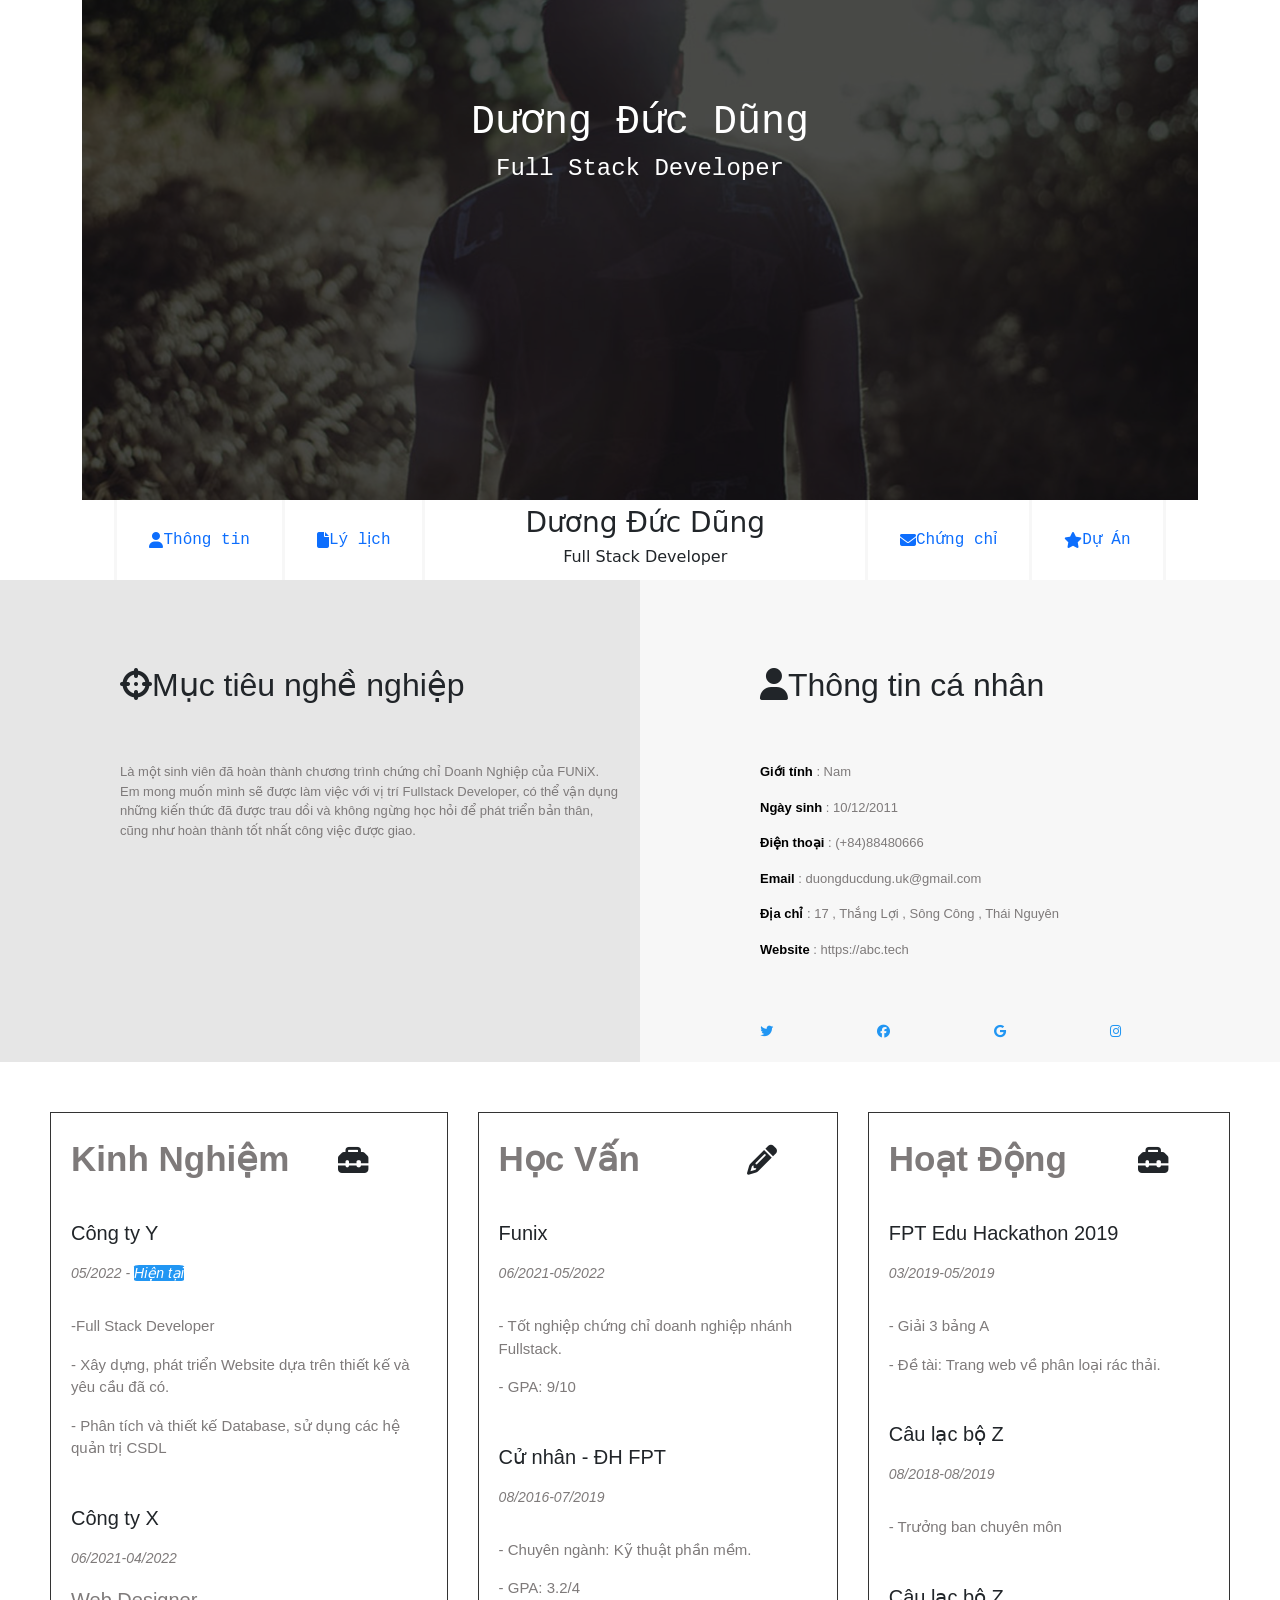
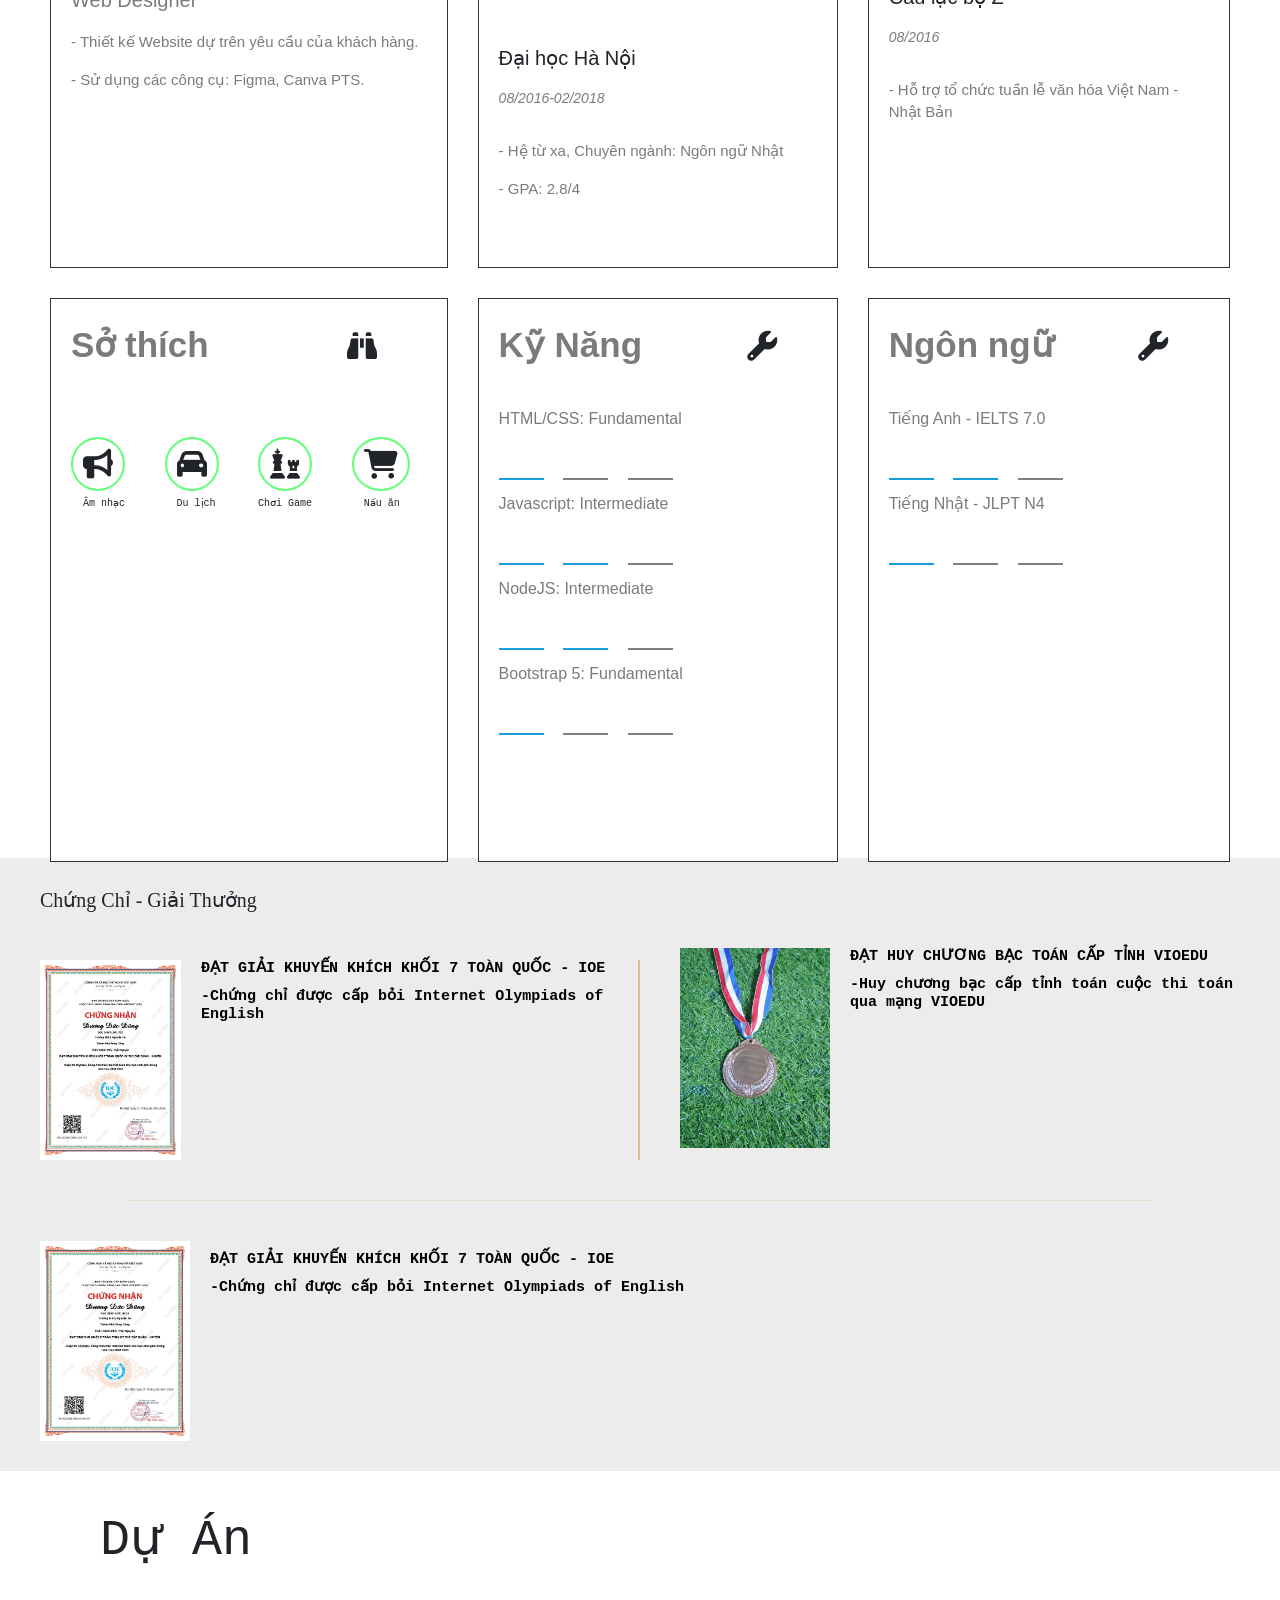
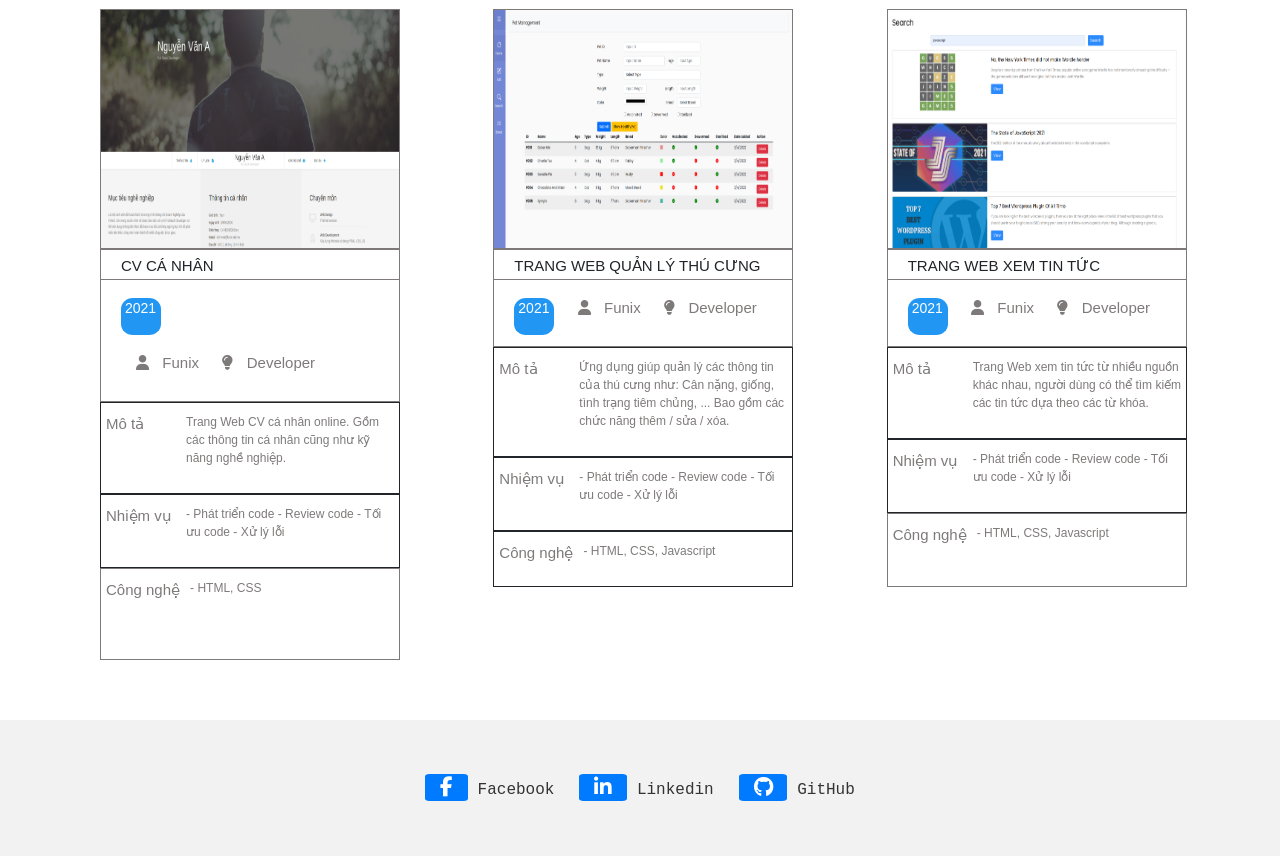
==== index.html @ 97558763 "Add files via upload" ====
<!DOCTYPE html>
<html lang="en">
  <head>
    <meta charset="UTF-8" />
    <meta http-equiv="X-UA-Compatible" content="IE=edge" />
    <meta name="viewport" content="width=device-width, initial-scale=1.0" />
    <link rel="stylesheet" href="style.css" />
    <link rel="stylesheet" href="font.css" />
    <link rel="stylesheet" href="mobile.css" />
    <link rel="stylesheet" href="tablet.css" />
    <link rel="stylesheet" 
href="https://cdnjs.cloudflare.com/ajax/libs/font-awesome/6.5.2/css/all.min.css">
<link href="https://cdn.jsdelivr.net/npm/bootstrap@5.0.2/dist/css/bootstrap.min.css" rel="stylesheet" integrity="sha384-EVSTQN3/azprG1Anm3QDgpJLIm9Nao0Yz1ztcQTwFspd3yD65VohhpuuCOmLASjC" crossorigin="anonymous">
    
    <title>Assignment02</title>
  </head>
  <body>
    
    <header>

      <header class="container">
        <img src="banner.jpg" class="img"
 
        >

          <div class="centered">
            
            <h1>Dương Đức Dũng</h1>
            <h4>Full Stack Developer</h4>
          </div>
        </header>
      
        
    </header>
    <div class="main-header">
      <nav>
        <div class="box-container">
          <div class="wrapper thongtin">
            <a href="#"><i class="fa-solid fa-user"></i>Thông tin</a>
          </div>
          <div class="wrapper lilich">
            <a href="#"><i class="fa-solid fa-file"></i>Lý lịch</a>
          </div>
          <div class="wrapper center">
            <h3 class="needtohide">Dương Đức Dũng</h3>
            <h6 class="needtohide">Full Stack Developer</h6>
          </div>
          <div class="wrapper chungchi">
            <a href="#"><i class="fa-solid fa-envelope"></i>Chứng chỉ</a>
          </div>
          <div class="wrapper duan">
            <a href="#"><i class="fa-solid fa-star"></i>Dự Án</a>
          </div>
        </div>
      </nav>
    </div>
<div class="grid-container">
  <div class="grid-item">
    
    <p class="needtext"><h2><i class="fa-solid fa-crosshairs smalltetx"></i>Mục tiêu nghề nghiệp</h2>
      <p class="sigma">


        Là một sinh viên đã hoàn thành chương trình chứng chỉ Doanh Nghiệp của FUNiX. Em mong muốn mình sẽ được làm việc với vị trí Fullstack Developer, có thể vận dụng những kiến thức đã được trau dồi và không ngừng học hỏi để phát triển bản thân, cũng như hoàn thành tốt nhất công việc được giao.</p></p>

  
  </div>
  <div class="grid-item2">
    
    <p><h2  class="needtext2"><i class="fa-solid fa-user smalltetx"></i>Thông tin cá nhân</h2>
      <p class="sigma2"><b class="black2">Giới tính</b> : Nam</p></p>
      <p class="sigma2"><b class="black2">Ngày sinh</b> : 10/12/2011</p></p>
      <p class="sigma2"><b class="black2">Điện thoại</b> : (+84)88480666</p></p>
      <p class="sigma2"><b class="black2">Email</b> : duongducdung.uk@gmail.com</p></p>
      <p class="sigma2"><b class="black2">Địa chỉ</b> : 17 , Thắng Lợi , Sông Công , Thái Nguyên</p></p>
      <p class="sigma2"><b class="black2">Website</b> : https://abc.tech</p>

      <i class="fa-brands fa-twitter iconfull"></i>
      <i class="fa-brands fa-facebook iconfull"></i>
      <i class="fa-brands fa-google  iconfull"></i>
      <i class="fa-brands fa-instagram iconfull"></i>
    
  
  
  </div>
</div>


<div class="Maincontainer">
  <div class="grid-item-main main1">
    <p class="expre">Kinh Nghiệm</p><i class="fa-solid fa-toolbox toolbox1 pencil"></i>
    <h5>Công ty Y</h5>
    <p class="pforitalic">05/2022 - <i class="italic">Hiện tại</i></p>
    <p class="contentmain">-Full Stack Developer</p>
    <p class="contentmain">- Xây dựng, phát triển Website dựa trên thiết kế và yêu cầu đã có.</p>
    <p class="contentmain2">- Phân tích và thiết kế Database, sử dụng các hệ quản trị CSDL</p>
    <h5>Công ty X</h5>
    <p class="date">06/2021-04/2022</p>
    <p class="web">Web Designer</p>
    <p class="contentmain">- Thiết kế Website dự trên yêu cầu của khách hàng.</p>
    <p class="contentmain">- Sử dụng các công cụ: Figma, Canva PTS.</p>

  </div>
  <div class="grid-item-main"><p class="expre">Học Vấn</p>
    <i class="fa-solid fa-pencil"></i>
    <h5>Funix</h5>
    <p class="pforitalic">06/2021-05/2022</p>
    <p class="contentmain">- Tốt nghiệp chứng chỉ doanh nghiệp nhánh Fullstack.</p>
    <p class="contentmain2">- GPA: 9/10</p>
    <h5>Cử nhân - ĐH FPT</h5>
    <p class="pforitalic">08/2016-07/2019</p>
    <p class="contentmain">- Chuyên ngành: Kỹ thuật phần mềm.</p>
    <p class="contentmain2">- GPA: 3.2/4</p>
    <h5>Đại học Hà Nội</h5>
    <p class="pforitalic">08/2016-02/2018</p>
    <p class="contentmain">- Hệ từ xa, Chuyên ngành: Ngôn ngữ Nhật</p>
    <p class="contentmain2">- GPA: 2.8/4</p>
  
  </div>
  
  <div class="grid-item-main">
    <p class="expre">Hoạt Động</p>
    <i class="fa-solid fa-toolbox"></i>
    <h5>FPT Edu Hackathon 2019</h5>
    <p class="pforitalic">03/2019-05/2019</p>
    <p class="contentmain">- Giải 3 bảng A</p>
    <p class="contentmain2">- Đề tài: Trang web về phân loại rác thải.</p>
    <h5>Câu lạc bộ Z</h5>
    <p class="pforitalic">08/2018-08/2019</p>
    <p class="contentmain2">- Trưởng ban chuyên môn</p>

    <h5>Câu lạc bộ Z</h5>
    <p class="pforitalic">08/2016</p>
    <p class="contentmain">- Hỗ trợ tổ chức tuần lễ văn hóa Việt
      Nam - Nhật Bản</p>

  
  </div>
  <div class="grid-item-main-fav">
    <div class="fav">

      <p class="expre2">Sở thích</p>
      <i class="fa-solid fa-binoculars"></i>
    </div>

    <div class="circle">
      <i class="fa-solid fa-bullhorn horn"></i>
      <pre class="contentmainfav">  Âm nhạc</pre>
    </div>
    <div class="circle pad">
      <i class="fa-solid fa-car horn"></i>
      <pre class="contentmainfav">  Du lịch</pre>
    </div>
    <div class="circle pad2">
      <i class="fa-solid fa-chess horn"></i>
      <pre class="contentmainfav">Chơi Game</pre>
    </div>
    <div class="circle pad2">
      <i class="fa-solid fa-cart-shopping horn"></i>
      <pre class="contentmainfav">  Nấu ăn</pre>
    </div>
  </div>
  <div class="grid-item-main-job">

    <p class="expre">Kỹ Năng</p>
    <i class="fa-solid fa-wrench"></i>
    <p class="skill">HTML/CSS: Fundamental</p>
    <div class="boder"></div>
    <div class="boder2"></div>
    <div class="boder2"></div>
    <p class="skill">Javascript: Intermediate</p>
    <div class="boder"></div>
    <div class="boder"></div>
    <div class="boder2"></div>
    <p class="skill">NodeJS: Intermediate</p>
    <div class="boder"></div>
    <div class="boder"></div>
    <div class="boder2"></div>
    <p class="skill">Bootstrap 5: Fundamental</p>
    <div class="boder"></div>
    <div class="boder2"></div>
    <div class="boder2"></div>

  </div>
  <div class="grid-item-main-job">

    <p class="expre">Ngôn ngữ</p>
    <i class="fa-solid fa-wrench"></i>
    <p class="skill">Tiếng Anh - IELTS 7.0</p>

    <div class="boder"></div>
    <div class="boder"></div>
    <div class="boder2"></div>

    <p class="skill">Tiếng Nhật - JLPT N4</p>
    <div class="boder"></div>
    <div class="boder2"></div>
    <div class="boder2"></div>

  </div> 

</div>
<div class="parent">
  <div class="lastpart">
     <div class="grid-item-cer">
        <h3 class="certify">Chứng Chỉ - Giải Thưởng</h3>
        <div class="spec">
           <img src="s.jpg" class="s"
              width="150px"
              height="200px"
              >
           <div class="blank">
              <h5 class="giaikk">
                 ĐẠT GIẢI KHUYẾN KHÍCH KHỐI 7 TOÀN QUỐC - IOE
                 <p class="provekk">-Chứng chỉ được cấp bỏi Internet Olympiads of English</p>
           </div>
           </h5>
        </div>
     </div>
     <div class="grid-item-cer ">
        <div class="spec2">
           <img src="image.png" class="s"
              width="150px"
              height="200px"
              >
           <h5 class="giaikk">
              ĐẠT HUY CHƯƠNG BẠC TOÁN CẤP TỈNH VIOEDU
              <p class="provekk">-Huy chương bạc cấp tỉnh toán cuộc thi toán qua mạng VIOEDU</p>
           </h5>
        </div>
     </div>
  </div>
  <hr width="50%" color=" #d6c08d" class="line">
  <div class="lastpart">
     <div class="grid-item-cer">
        <div class="spec3">
           <img src="2024_2_2_1305289694file01.jpg" class="s3"
              width="150px"
              height="200px"
              >
           <div class="blank2">
              <h5 class="giaikk">
                 ĐẠT GIẢI KHUYẾN KHÍCH KHỐI 7 TOÀN QUỐC - IOE
                 <p class="provekk">-Chứng chỉ được cấp bỏi Internet Olympiads of English</p>
           </div>
           </h5>
        </div>
     </div>
  </div>
 </div>

 <div>
  <h3 class="duan3">Dự Án</h3>
	<div class="project">
		<div class="grid-item-pro pader">
			<img src="project_1.png" 
  width="300px"
  height="240px"
  class="png"
  >
				<div class="cv">
					<div class="cvcanhan vccanhan">
						<h7  class="needtobebig" >CV CÁ NHÂN</h7>
					</div>
					<div class="bd">
						<div  class="italic2">
							<p class="user-text1">2021</p>
						</div>
            <div class="vccanhan">
              <i class="fa-solid fa-user user needtobesmall"></i>
              <p class="funix user-text1 needtobesmall">Funix</p>
              <i class="fa-solid fa-lightbulb user needtobesmall"></i>
              <p class="funix user-text1 needtobesmall">Developer</p>
            </div>
						
					</div>
					<div class="bd2">
						<p class="describe">Mô tả</p>
						<p class="funix3 user-text">Trang Web CV cá nhân online. Gồm các thông tin cá nhân cũng như kỹ năng nghề nghiệp.</p>
					</div>
					<div class="bd2">
						<p class="describe">Nhiệm vụ</p>
						<p class="funix3 user-text">- Phát triển code - Review code - Tối ưu code - Xử lý lỗi</p>
					</div>
					<div class="bd3">
						<p class="describe">Công nghệ</p>
						<p class="funix3">- HTML, CSS</p>
					</div>
				</div>
			</div>

				<div class="grid-item-pro item2">
					<img src="project_2.png"
    width="300px"
    height="240px"
    class="png"
    >
						<div class="cv">
							<div class="cvcanhan needtobebig">
								<h7 >TRANG WEB QUẢN LÝ THÚ CƯNG</h7>
							</div>
							<div class="bd">
								<div  class="italic2 needtobesmall">
									<p>2021</p>
								</div>
								<i class="fa-solid fa-user user needtobesmall"></i>
								<p class="funix needtobesmall">Funix</p>
								<i class="fa-solid fa-lightbulb user needtobesmall"></i>
								<p class="funix needtobesmall">Developer</p>
							</div>
							<div class="bd2">
								<p class="describe">Mô tả</p>
								<p class="funix3">Ứng dụng giúp quản lý các thông tin của thú cưng như: Cân nặng, giống, tình trạng tiêm chủng, ... Bao gồm các chức năng thêm / sửa / xóa.</p>
							</div>
							<div class="bd2">
								<p class="describe">Nhiệm vụ</p>
								<p class="funix3">- Phát triển code - Review code - Tối ưu code - Xử lý lỗi</p>
							</div>
							<div class="bd2">
								<p class="describe">Công nghệ</p>
								<p class="funix3">- HTML, CSS, Javascript</p>
							</div>
						</div>
					</div>
					<div class="project pro1">
						<div class="grid-item-pro">
							<img src="project_3.png"
      width="300px"
      height="240px"
      class="png"
      >
								<div class="cv">
									<div class="cvcanhan">
										<h7 class="needtobebig">TRANG WEB XEM TIN TỨC</h7>
									</div>
									<div class="bd">
										<div  class="italic2">
											<p>2021</p>
										</div>
										<i class="fa-solid fa-user user needtobesmall"></i>
										<p class="funix needtobesmall">Funix</p>
										<i class="fa-solid fa-lightbulb user needtobesmall"></i>
										<p class="funix needtobesmall">Developer</p>
									</div>
									<div class="bd2">
										<p class="describe">Mô tả</p>
										<p class="funix3">Trang Web xem tin tức từ nhiều nguồn khác nhau, người dùng có thể tìm kiếm các tin tức dựa theo các từ khóa.</p>
									</div>
									<div class="bd2">
										<p class="describe">Nhiệm vụ</p>
										<p class="funix3">- Phát triển code - Review code - Tối ưu code - Xử lý lỗi</p>
									</div>
									<div class="bd4">
										<p class="describe">Công nghệ</p>
										<p class="funix3">- HTML, CSS, Javascript</p>
									</div>
								</div>
							</div>
						</div>
					</div>
<footer>
  <div class="social-media-icons">
    <a href="https://www.facebook.com/" target="_blank" rel="noopener noreferrer">
      <span class="circle-container">
        <i class="fab fa-facebook-f space"></i>
      </span>
      <span class="icon-name">Facebook</span>
    </a>
    <a href="https://www.linkedin.com/" target="_blank" rel="noopener noreferrer">
      <span class="circle-container">
        <i class="fab fa-linkedin-in space"></i>
      </span>
      <span class="icon-name">Linkedin</span>
    </a>
    <a href="https://github.com/" target="_blank" rel="noopener noreferrer">
      <span class="circle-container">
        <i class="fab fa-github space"></i>
      </span>
      <span class="icon-name">GitHub</span>
    </a>
  </div>
</footer>
  </body>
</html>
---- style.css ----
h1{
  font-size: 50px;
}
body{
 
}
/* phần 1 */
.container {
    position: relative;
    text-align: center;
    color: white;
    /* background-color: grey; */
    
  }

  
.img{
 
    filter: brightness(30%);
    width: 100%; 
    height: 500px; 
    object-fit: cover;
    object-position: 100% 10%; 
   
        
}
header{
    font-family:'Courier New', Courier, monospace;
    width: 100%;
}
  /* .bottom-left {
    position: absolute;
    bottom: 8px;
    left: 16px;
  }
  
  .top-left {
    position: absolute;
    top: 8px;
    left: 16px;
  }
  
  .top-right {
    position: absolute;
    top: 8px;
    right: 16px;
  }
  
  .bottom-right {
    position: absolute;
    bottom: 8px;
    right: 16px;
  }
   */
  .centered {
    position: absolute;
    top: 29%;
    left: 50%;
    transform: translate(-50%, -50%);
  }

  /* Phần 2 */
nav{
  width: 100%;
  display: flex;
  justify-content: center;
  align-items: center;
 
}

.box-container {
  display: flex;
  justify-content: center;
 
}

.box::before {
  content: "Dương Đức Dũng"
  
}
.box{
  font-family: 'Courier New', Courier, monospace;
  
  
}

.wrapper {
  display: flex;
  flex-direction: column;
  text-align: center;
}
a{
  text-decoration: none;
  font-family: 'Courier New', Courier, monospace;

}
* {
  padding: 0;
  margin: 0;
  box-sizing: border-box;
}

body {
  height: 2000px;

}

.container {
  position: relative;
  text-align: center;
  color: white;

}

.img {
  filter: brightness(30%);

}

nav .box-container {
  height:80px;

  display: flex;
  justify-content: center;

}


.wrapper {
  padding: 0 ;
}

.wrapper a {
  height: 100%;
 
  display: flex;
  align-items: center;
  justify-content: center;
  text-decoration: none;
  padding: 0 2rem;
}

.center {
  text-align: center;
  display: flex;
  flex-direction: column;
  align-items: center;
  justify-content: center;
  padding-right: 100px ;
  padding-left: 100px;
}

h6 {
  color: gray;
}
.thongtin{
  
  border-left:3.5px solid #f7f7f7;
}
.duan{
  border-right: 3.5px solid #f7f7f7;
  border-left:3.5px solid #f7f7f7;
}
.lilich{
  border-right: 3.5px solid #f7f7f7;
  border-left:3.5px solid #f7f7f7;
}
.chungchi{
  
  border-left:3.5px solid #f7f7f7;
}
a:hover{
  background-color:#2196F3;
}

/* Phần 3 */
.grid-container {
  display: grid;
  grid-template-columns: 50% 50%;
  background-color: gray;

  
}
.grid-item {
  background-color: rgba(255, 255, 255, 0.8);

  padding: 20px;
  font-size: 30px;

  font-size: small;
}
.grid-item2 {
  background-color: #f7f7f7;

  padding: 20px;
  font-size: 30px;

  font-size: small;
}

h2{
  font-weight: bold;
  padding-left: 100px;
  padding-top: 50px;
  padding-bottom: 50px;
  font-family: 'Gill Sans', 'Gill Sans MT', Calibri, 'Trebuchet MS', sans-serif;
}
.sigma{

  padding-left: 100px;
  font-family:'Lucida Sans', 'Lucida Sans Regular', 'Lucida Grande', 'Lucida Sans Unicode', Geneva, Verdana, sans-serif ;
  padding-bottom: 50px;
  color: #7e7a7a;
}
.sigma2{
  color: #7e7a7a;
  padding-left: 100px;
  font-family:'Lucida Sans', 'Lucida Sans Regular', 'Lucida Grande', 'Lucida Sans Unicode', Geneva, Verdana, sans-serif ;

}
.needtext2{
  padding-left: 100px;
  font-family:'Lucida Sans', 'Lucida Sans Regular', 'Lucida Grande', 'Lucida Sans Unicode', Geneva, Verdana, sans-serif ;
}
.iconfull{
  padding-top: 50px;
  padding-left: 100px;
  gap: 30px;
  color: #2196F3;
}
.black2{
  color:black;
}
/* Phần 4 */

.Maincontainer p{
  color: #7e7a7a;
  font-family:'Gill Sans', 'Gill Sans MT', Calibri, 'Trebuchet MS', sans-serif;
}

.Maincontainer{
  display: grid;
  grid-template-columns: auto auto auto;
  grid-template-rows: auto auto auto;

  gap: 30px;
  /* height: 50%; */

  padding: 50px 50px 50px 50px;
}
.grid-item-main{
  background-color: rgba(255, 255, 255, 0.8);
  border: 1px solid rgba(0, 0, 0, 0.8);
  padding: 20px;
  font-size: 30px;
  

}
h5{
  color: #7e7a7a;
  font-family:'Gill Sans', 'Gill Sans MT', Calibri, 'Trebuchet MS', sans-serif;
  font-weight: bold;
  padding-bottom: 10px;
  font-size: 30px;

}
.main1{
  width: 100%;
}
.expre{
  color: #7e7a7a;
  font-family:'Gill Sans', 'Gill Sans MT', Calibri, 'Trebuchet MS', sans-serif;
  font-weight: bold;
  padding-bottom: 20px;
  font-size:35px;
  display: inline-block;
  width: 75%;

}

.italic{
  background-color: #2196F3;
  font-size:20px;
  border-radius: 10% ;
  font-size: 14px;
  color: white;
}
.pforitalic{
  color: #7e7a7a;
  font-style: italic;
  font-family:'Gill Sans', 'Gill Sans MT', Calibri, 'Trebuchet MS', sans-serif;
  font-size: 14px;
  padding-bottom:15px ;

}


.contentmain{
  font-family:'Gill Sans', 'Gill Sans MT', Calibri, 'Trebuchet MS', sans-serif;
  font-size: 15px;
  color: #7e7a7a;
}
.contentmain2{
  font-family:'Gill Sans', 'Gill Sans MT', Calibri, 'Trebuchet MS', sans-serif;
  font-size: 15px;
  color: #7e7a7a;
  padding-bottom: 30px;
}
.date{
  font-size: 14px;
  font-style: italic;
}
.web{
  font-size: 20px;
}
/* Sở thích */

.expre2{
  color: #7e7a7a;
  font-family:'Gill Sans', 'Gill Sans MT', Calibri, 'Trebuchet MS', sans-serif;
  font-weight: bold;
  padding-bottom: 20px;
  font-size:35px;
  display: inline-block;
  width: 75%;

}
.horn{
  
    background-color: white;
    border-radius: 50%;
    border: 2px solid #28ff48bf;
    padding: 10px;
  
   
}
.circle{
  display: inline-block;
  
}
.pad{
  padding-left: 30px;
}
.pad2{
  padding-left: 30px;
}
.contentmainfav{
  padding-top: 5px;
  font-size: 10px;
  height: 100%;
}
.grid-item-main-fav{
  background-color: rgba(255, 255, 255, 0.8);
  border: 1px solid rgba(0, 0, 0, 0.8);
  padding: 20px;
  font-size: 30px;
  height: 120%;

}
.fav{
  padding-bottom: 30px;
}
.grid-item-main-job{
  background-color: rgba(255, 255, 255, 0.8);
  border: 1px solid rgba(0, 0, 0, 0.8);
  padding: 20px;
  font-size: 30px;
  height: 120%;



}
.exprement {
  font-color: black;
  font-family:'Gill Sans', 'Gill Sans MT', Calibri, 'Trebuchet MS', sans-serif;
  font-weight: bold;
  padding-bottom: 20px;
  font-size:35px;
  display: inline-block;
  width: 75%;

}
.skill{
 font-size: medium;

}
.boder{
  background: #199cdb;
  display: inline-block;
  height: 2px;
  margin-right: 10px;
  width: 45px;


}
.boder2{
  background: gray;
  display: inline-block;
  height: 2px;
  margin-right: 10px;
  width: 45px;

}


.parent {
  background-color: rgb(236, 236, 236);
}

.lastpart {
  display: grid;
  grid-template-columns: auto auto;
  grid-template-rows: auto auto;
  padding: 10px;
  margin: 10px 10px 10px 10px;
}
.grid-item-cer {
  /* background-color: rgba(255, 255, 255, 0.886);
  border: 1px solid rgba(0, 0, 0, 0.8); */
  padding: 20px;
  font-size: 30px;

}

.certify{
  font-family: Cambria, Cochin, Georgia, Times, 'Times New Roman', serif;
  font-weight: lighter;
  font-size: 20px;
  
  
  padding-bottom: 40px;
}
.spec{
  border-right: 2px solid #d6c08d;
  display: flex;
  /* align-items: center;
  justify-content: center; */
}
.s{

      object-fit: cover;
      object-position: center;
      border: 0;
}
.giaikk{
  font-weight: bold;
  color: black;
  font-size: 15px;
  font-family:'Courier New', Courier, monospace;
  float: right;
  padding-left: 20px;
  
}
.provekk{
  font-weight: bold;
  color: black;
  font-size: 15px;
  font-family:'Courier New', Courier, monospace;

  padding-top:10px;

  
}
.blank{
  margin-right: 20px;
}
.spec2{

  display: flex;
  /* align-items: center;
  justify-content: center; */
  margin-top: 60px;
}
.s2{
  border: 1px solid black;
}


.spec3{

  display: flex;
  /* align-items: center;
  justify-content: center; */
}
.blank2{
  margin-top: 10px;
}
.line{
  width: 80%;
  margin: 0 auto;
  color: #d6c08d;
  
}

/* last true part */
.project {
  display: grid;
  grid-template-columns: auto auto auto;
  font-family: 'Lucida Sans', 'Lucida Sans Regular', 'Lucida Grande', 'Lucida Sans Unicode', Geneva, Verdana, sans-serif;

}
.grid-item-pro {
  background-color: rgba(255, 255, 255, 0.8);
  font-size: 30px;
}

.cvcanhan{
  font-size: 15px;
  height: 30px;
  font-family: 'Lucida Sans', 'Lucida Sans Regular', 'Lucida Grande', 'Lucida Sans Unicode', Geneva, Verdana, sans-serif;
  padding-left: 20px;
  padding-top: 5px;
 display: block;
 width: 300px;
 border: #7e7a7a solid 1px;
 border-bottom: none;
 
}
*{
  padding-bottom: 0px;
}
.italic2{
  background-color: #2196F3;
  font-size:20px;
  border-radius: 30% ;
  width: 40px;
  padding-left: 4px;
  font-size: 14px;
  color: white;
  display: inline-block;
  align-items: center;
  padding-bottom: 0px;
  
}
.funix{
  display: inline-block;
  padding-left: 5px;
  font-size: 15px;
  color: #7e7a7a;
}
.user{
  font-size: 15px;
  color: #7e7a7a;
  padding-left: 15px;
}
.bd{
  border: #7e7a7a solid 1px;
  width: 300px;
  padding-left: 20px;
  padding-bottom: 10px;
}
.describe{
  
    float: left;
    padding-right: 10px;
    font-size: 15px;
    color: #7e7a7a;
    padding-top: 10px;
  
}

.bd2{
  border:  solid 1px;
  width: 300px;
  padding-left: 5px;
  padding-bottom: 10px;
}
.funix3{

    padding-left: 80px;
    padding-top: 10px;
    font-size: 12px;
    color: #7e7a7a;


}
.pader{
  padding-left: 100px ;

}
.png{
  border: #7e7a7a solid 1px;
}
.bd3{
  border: #7e7a7a solid 1px;
  width: 300px;
  padding-left: 5px;
  padding-bottom:46.5px;
}
.bd4{
  border: #7e7a7a solid 1px;
  width: 300px;
  padding-left: 5px;
  padding-bottom:28.4px;
}
.duan3{
  padding-left: 100px;
  padding-top: 30px;
  font-size: 50px;
  font-family: 'Courier New', Courier, monospace;
  padding-bottom: 30px;
}

footer {
  background-color: #f2f2f2;
  padding: 50px;
  text-align: center;
  margin-top: 60px;
}
.space {
  padding-left: 15px;
}
.social-media-icons a {
  text-decoration: none;
  color: #333;
  font-size: 24px;
  display: inline-block;
  margin: 0 10px;
}
.circle-container {

  height: 100px;
  border-radius: 10%;
  background-color: #007bff;
}
.circle-container i {
  color: white;
  font-size: 20px;
}
.icon-name {
  margin-left: 10px;
  font-size: 16px;
}
---- font.css ----
@font-face {
	font-family: 'open_sanslight';
	src: url('../fonts/OpenSans-Light-webfont.eot');
	src: url('../fonts/OpenSans-Light-webfont.eot#iefix') format('embedded-opentype'),
		url('../fonts/OpenSans-Light-webfont.woff') format('woff'),
		url('../fonts/OpenSans-Light-webfont.ttf') format('truetype'),
		url('../fonts/OpenSans-Light-webfont.svg#open_sanslight') format('svg');
	font-weight: normal;
	font-style: normal;

}

@font-face {
	font-family: 'open_sansitalic';
	src: url('../fonts/OpenSans-Italic-webfont.eot');
	src: url('../fonts/OpenSans-Italic-webfont.eot#iefix') format('embedded-opentype'),
		url('../fonts/OpenSans-Italic-webfont.woff') format('woff'),
		url('../fonts/OpenSans-Italic-webfont.ttf') format('truetype'),
		url('../fonts/OpenSans-Italic-webfont.svg#open_sansitalic') format('svg');
	font-weight: normal;
	font-style: normal;

}

@font-face {
	font-family: 'open_sanssemibold';
	src: url('../fonts/OpenSans-Semibold-webfont.eot');
	src: url('../fonts/OpenSans-Semibold-webfont.eot#iefix') format('embedded-opentype'),
		url('../fonts/OpenSans-Semibold-webfont.woff') format('woff'),
		url('../fonts/OpenSans-Semibold-webfont.ttf') format('truetype'),
		url('../fonts/OpenSans-Semibold-webfont.svg#open_sanssemibold') format('svg');
	font-weight: normal;
	font-style: normal;

}


@font-face {
	font-family: 'open_sanslight_italic';
	src: url('../fonts/OpenSans-LightItalic-webfont.eot');
	src: url('../fonts/OpenSans-LightItalic-webfont.eot#iefix') format('embedded-opentype'),
		url('../fonts/OpenSans-LightItalic-webfont.woff') format('woff'),
		url('../fonts/OpenSans-LightItalic-webfont.ttf') format('truetype'),
		url('../fonts/OpenSans-LightItalic-webfont.svg#open_sanslight_italic') format('svg');
	font-weight: normal;
	font-style: normal;

}

@font-face {
	font-family: 'open_sansregular';
	src: url('../fonts/OpenSans-Regular-webfont.eot');
	src: url('../fonts/OpenSans-Regular-webfont.eot#iefix') format('embedded-opentype'),
		url('../fonts/OpenSans-Regular-webfont.woff') format('woff'),
		url('../fonts/OpenSans-Regular-webfont.ttf') format('truetype'),
		url('../fonts/OpenSans-Regular-webfont.svg#open_sansregular') format('svg');
	font-weight: normal;
	font-style: normal;

}


@font-face {
	font-family: 'fontello';
	src: url('../fonts/fontello.eot');
	src: url('../fonts/fontello.eot#iefix') format('embedded-opentype'),
		url('../fonts/fontello.woff') format('woff'),
		url('../fonts/fontello.ttf') format('truetype'),
		url('../fonts/fontello.svg#fontello') format('svg');
	font-weight: normal;
	font-style: normal;
}

[class^="icon-"]:before,
[class*=" icon-"]:before {
	font-family: "fontello";
	font-style: normal;
	font-weight: normal;
	speak: none;

	display: inline-block;
	text-decoration: inherit;
	width: 1em;
	margin-right: .2em;
	text-align: center;
	/* opacity: .8; */

	/* For safety - reset parent styles, that can break glyph codes*/
	font-variant: normal;
	text-transform: none;

	/* fix buttons height, for twitter bootstrap */
	line-height: 1em;

	/* Animation center compensation - margins should be symmetric */
	/* remove if not needed */
	margin-left: .2em;

	/* you can be more comfortable with increased icons size */
	/* font-size: 120%; */

	/* Font smoothing. That was taken from TWBS */
	-webkit-font-smoothing: antialiased;
	-moz-osx-font-smoothing: grayscale;

	/* Uncomment for 3D effect */
	/* text-shadow: 1px 1px 1px rgba(127, 127, 127, 0.3); */
}

.icon-emo-happy:before {
	content: '\e800';
}

/* '' */
.icon-emo-wink:before {
	content: '\e801';
}

/* '' */
.icon-emo-wink2:before {
	content: '\e802';
}

/* '' */
.icon-emo-unhappy:before {
	content: '\e803';
}

/* '' */
.icon-emo-sleep:before {
	content: '\e804';
}

/* '' */
.icon-emo-thumbsup:before {
	content: '\e805';
}

/* '' */
.icon-emo-devil:before {
	content: '\e806';
}

/* '' */
.icon-emo-surprised:before {
	content: '\e807';
}

/* '' */
.icon-emo-tongue:before {
	content: '\e808';
}

/* '' */
.icon-emo-coffee:before {
	content: '\e809';
}

/* '' */
.icon-emo-sunglasses:before {
	content: '\e80a';
}

/* '' */
.icon-emo-displeased:before {
	content: '\e80b';
}

/* '' */
.icon-emo-beer:before {
	content: '\e80c';
}

/* '' */
.icon-emo-grin:before {
	content: '\e80d';
}

/* '' */
.icon-emo-angry:before {
	content: '\e80e';
}

/* '' */
.icon-emo-saint:before {
	content: '\e80f';
}

/* '' */
.icon-emo-cry:before {
	content: '\e810';
}

/* '' */
.icon-emo-shoot:before {
	content: '\e811';
}

/* '' */
.icon-emo-squint:before {
	content: '\e812';
}

/* '' */
.icon-emo-laugh:before {
	content: '\e813';
}

/* '' */
.icon-spin1:before {
	content: '\e814';
}

/* '' */
.icon-spin2:before {
	content: '\e815';
}

/* '' */
.icon-spin3:before {
	content: '\e816';
}

/* '' */
.icon-spin4:before {
	content: '\e817';
}

/* '' */
.icon-spin5:before {
	content: '\e818';
}

/* '' */
.icon-spin6:before {
	content: '\e819';
}

/* '' */
.icon-firefox:before {
	content: '\e81a';
}

/* '' */
.icon-chrome:before {
	content: '\e81b';
}

/* '' */
.icon-opera:before {
	content: '\e81c';
}

/* '' */
.icon-ie:before {
	content: '\e81d';
}

/* '' */
.icon-crown:before {
	content: '\e81e';
}

/* '' */
.icon-crown-plus:before {
	content: '\e81f';
}

/* '' */
.icon-crown-minus:before {
	content: '\e820';
}

/* '' */
.icon-marquee:before {
	content: '\e821';
}

/* '' */
.icon-glass:before {
	content: '\e822';
}

/* '' */
.icon-music:before {
	content: '\e823';
}

/* '' */
.icon-search:before {
	content: '\e824';
}

/* '' */
.icon-mail:before {
	content: '\e825';
}

/* '' */
.icon-mail-alt:before {
	content: '\e826';
}

/* '' */
.icon-mail-squared:before {
	content: '\e827';
}

/* '' */
.icon-heart:before {
	content: '\e828';
}

/* '' */
.icon-heart-empty:before {
	content: '\e829';
}

/* '' */
.icon-star-1:before {
	content: '\e82a';
}

/* '' */
.icon-star-empty-1:before {
	content: '\e82b';
}

/* '' */
.icon-star-half:before {
	content: '\e82c';
}

/* '' */
.icon-star-half-alt:before {
	content: '\e82d';
}

/* '' */
.icon-user:before {
	content: '\e82e';
}

/* '' */
.icon-user-plus:before {
	content: '\e82f';
}

/* '' */
.icon-user-times:before {
	content: '\e830';
}

/* '' */
.icon-users:before {
	content: '\e831';
}

/* '' */
.icon-male:before {
	content: '\e832';
}

/* '' */
.icon-female:before {
	content: '\e833';
}

/* '' */
.icon-child:before {
	content: '\e834';
}

/* '' */
.icon-user-secret:before {
	content: '\e835';
}

/* '' */
.icon-video:before {
	content: '\e836';
}

/* '' */
.icon-videocam:before {
	content: '\e837';
}

/* '' */
.icon-picture:before {
	content: '\e838';
}

/* '' */
.icon-camera:before {
	content: '\e839';
}

/* '' */
.icon-camera-alt:before {
	content: '\e83a';
}

/* '' */
.icon-th-large:before {
	content: '\e83b';
}

/* '' */
.icon-th:before {
	content: '\e83c';
}

/* '' */
.icon-th-list:before {
	content: '\e83d';
}

/* '' */
.icon-ok:before {
	content: '\e83e';
}

/* '' */
.icon-ok-circled:before {
	content: '\e83f';
}

/* '' */
.icon-ok-circled2:before {
	content: '\e840';
}

/* '' */
.icon-ok-squared:before {
	content: '\e841';
}

/* '' */
.icon-cancel:before {
	content: '\e842';
}

/* '' */
.icon-cancel-circled:before {
	content: '\e843';
}

/* '' */
.icon-cancel-circled2:before {
	content: '\e844';
}

/* '' */
.icon-plus:before {
	content: '\e845';
}

/* '' */
.icon-plus-circled:before {
	content: '\e846';
}

/* '' */
.icon-plus-squared:before {
	content: '\e847';
}

/* '' */
.icon-plus-squared-alt:before {
	content: '\e848';
}

/* '' */
.icon-minus:before {
	content: '\e849';
}

/* '' */
.icon-minus-circled:before {
	content: '\e84a';
}

/* '' */
.icon-minus-squared:before {
	content: '\e84b';
}

/* '' */
.icon-minus-squared-alt:before {
	content: '\e84c';
}

/* '' */
.icon-help:before {
	content: '\e84d';
}

/* '' */
.icon-help-circled:before {
	content: '\e84e';
}

/* '' */
.icon-info-circled:before {
	content: '\e84f';
}

/* '' */
.icon-info:before {
	content: '\e850';
}

/* '' */
.icon-home:before {
	content: '\e851';
}

/* '' */
.icon-link:before {
	content: '\e852';
}

/* '' */
.icon-unlink:before {
	content: '\e853';
}

/* '' */
.icon-link-ext:before {
	content: '\e854';
}

/* '' */
.icon-link-ext-alt:before {
	content: '\e855';
}

/* '' */
.icon-attach:before {
	content: '\e856';
}

/* '' */
.icon-lock:before {
	content: '\e857';
}

/* '' */
.icon-lock-open:before {
	content: '\e858';
}

/* '' */
.icon-lock-open-alt:before {
	content: '\e859';
}

/* '' */
.icon-pin:before {
	content: '\e85a';
}

/* '' */
.icon-eye:before {
	content: '\e85b';
}

/* '' */
.icon-eye-off:before {
	content: '\e85c';
}

/* '' */
.icon-tag-1:before {
	content: '\e85d';
}

/* '' */
.icon-tags:before {
	content: '\e85e';
}

/* '' */
.icon-bookmark:before {
	content: '\e85f';
}

/* '' */
.icon-bookmark-empty:before {
	content: '\e860';
}

/* '' */
.icon-flag:before {
	content: '\e861';
}

/* '' */
.icon-flag-empty:before {
	content: '\e862';
}

/* '' */
.icon-flag-checkered:before {
	content: '\e863';
}

/* '' */
.icon-thumbs-up:before {
	content: '\e864';
}

/* '' */
.icon-thumbs-down:before {
	content: '\e865';
}

/* '' */
.icon-thumbs-up-alt:before {
	content: '\e866';
}

/* '' */
.icon-thumbs-down-alt:before {
	content: '\e867';
}

/* '' */
.icon-download:before {
	content: '\e868';
}

/* '' */
.icon-upload:before {
	content: '\e869';
}

/* '' */
.icon-download-cloud:before {
	content: '\e86a';
}

/* '' */
.icon-upload-cloud:before {
	content: '\e86b';
}

/* '' */
.icon-reply:before {
	content: '\e86c';
}

/* '' */
.icon-reply-all:before {
	content: '\e86d';
}

/* '' */
.icon-forward:before {
	content: '\e86e';
}

/* '' */
.icon-quote-left:before {
	content: '\e86f';
}

/* '' */
.icon-quote-right:before {
	content: '\e870';
}

/* '' */
.icon-code:before {
	content: '\e871';
}

/* '' */
.icon-export:before {
	content: '\e872';
}

/* '' */
.icon-export-alt:before {
	content: '\e873';
}

/* '' */
.icon-share:before {
	content: '\e874';
}

/* '' */
.icon-share-squared:before {
	content: '\e875';
}

/* '' */
.icon-pencil:before {
	content: '\e876';
}

/* '' */
.icon-pencil-squared:before {
	content: '\e877';
}

/* '' */
.icon-edit:before {
	content: '\e878';
}

/* '' */
.icon-print:before {
	content: '\e879';
}

/* '' */
.icon-retweet:before {
	content: '\e87a';
}

/* '' */
.icon-keyboard:before {
	content: '\e87b';
}

/* '' */
.icon-gamepad:before {
	content: '\e87c';
}

/* '' */
.icon-comment:before {
	content: '\e87d';
}

/* '' */
.icon-chat:before {
	content: '\e87e';
}

/* '' */
.icon-comment-empty:before {
	content: '\e87f';
}

/* '' */
.icon-chat-empty:before {
	content: '\e880';
}

/* '' */
.icon-bell:before {
	content: '\e881';
}

/* '' */
.icon-bell-alt:before {
	content: '\e882';
}

/* '' */
.icon-bell-off:before {
	content: '\e883';
}

/* '' */
.icon-bell-off-empty:before {
	content: '\e884';
}

/* '' */
.icon-attention-alt:before {
	content: '\e885';
}

/* '' */
.icon-attention:before {
	content: '\e886';
}

/* '' */
.icon-attention-circled:before {
	content: '\e887';
}

/* '' */
.icon-location:before {
	content: '\e888';
}

/* '' */
.icon-direction:before {
	content: '\e889';
}

/* '' */
.icon-compass:before {
	content: '\e88a';
}

/* '' */
.icon-trash:before {
	content: '\e88b';
}

/* '' */
.icon-trash-empty:before {
	content: '\e88c';
}

/* '' */
.icon-doc:before {
	content: '\e88d';
}

/* '' */
.icon-docs:before {
	content: '\e88e';
}

/* '' */
.icon-doc-text:before {
	content: '\e88f';
}

/* '' */
.icon-doc-inv:before {
	content: '\e890';
}

/* '' */
.icon-doc-text-inv:before {
	content: '\e891';
}

/* '' */
.icon-file-pdf:before {
	content: '\e892';
}

/* '' */
.icon-file-word:before {
	content: '\e893';
}

/* '' */
.icon-file-excel:before {
	content: '\e894';
}

/* '' */
.icon-file-powerpoint:before {
	content: '\e895';
}

/* '' */
.icon-file-image:before {
	content: '\e896';
}

/* '' */
.icon-file-archive:before {
	content: '\e897';
}

/* '' */
.icon-file-audio:before {
	content: '\e898';
}

/* '' */
.icon-file-video:before {
	content: '\e899';
}

/* '' */
.icon-file-code:before {
	content: '\e89a';
}

/* '' */
.icon-folder:before {
	content: '\e89b';
}

/* '' */
.icon-folder-open:before {
	content: '\e89c';
}

/* '' */
.icon-folder-empty:before {
	content: '\e89d';
}

/* '' */
.icon-folder-open-empty:before {
	content: '\e89e';
}

/* '' */
.icon-box:before {
	content: '\e89f';
}

/* '' */
.icon-rss:before {
	content: '\e8a0';
}

/* '' */
.icon-rss-squared:before {
	content: '\e8a1';
}

/* '' */
.icon-phone:before {
	content: '\e8a2';
}

/* '' */
.icon-phone-squared:before {
	content: '\e8a3';
}

/* '' */
.icon-fax:before {
	content: '\e8a4';
}

/* '' */
.icon-menu:before {
	content: '\e8a5';
}

/* '' */
.icon-cog:before {
	content: '\e8a6';
}

/* '' */
.icon-cog-alt:before {
	content: '\e8a7';
}

/* '' */
.icon-wrench:before {
	content: '\e8a8';
}

/* '' */
.icon-sliders:before {
	content: '\e8a9';
}

/* '' */
.icon-basket:before {
	content: '\e8aa';
}

/* '' */
.icon-cart-plus:before {
	content: '\e8ab';
}

/* '' */
.icon-cart-arrow-down:before {
	content: '\e8ac';
}

/* '' */
.icon-calendar:before {
	content: '\e8ad';
}

/* '' */
.icon-calendar-empty:before {
	content: '\e8ae';
}

/* '' */
.icon-login:before {
	content: '\e8af';
}

/* '' */
.icon-logout:before {
	content: '\e8b0';
}

/* '' */
.icon-mic:before {
	content: '\e8b1';
}

/* '' */
.icon-mute:before {
	content: '\e8b2';
}

/* '' */
.icon-volume-off:before {
	content: '\e8b3';
}

/* '' */
.icon-volume-down:before {
	content: '\e8b4';
}

/* '' */
.icon-volume-up:before {
	content: '\e8b5';
}

/* '' */
.icon-headphones:before {
	content: '\e8b6';
}

/* '' */
.icon-clock:before {
	content: '\e8b7';
}

/* '' */
.icon-lightbulb:before {
	content: '\e8b8';
}

/* '' */
.icon-block:before {
	content: '\e8b9';
}

/* '' */
.icon-resize-full:before {
	content: '\e8ba';
}

/* '' */
.icon-resize-full-alt:before {
	content: '\e8bb';
}

/* '' */
.icon-resize-small:before {
	content: '\e8bc';
}

/* '' */
.icon-resize-vertical:before {
	content: '\e8bd';
}

/* '' */
.icon-resize-horizontal:before {
	content: '\e8be';
}

/* '' */
.icon-move:before {
	content: '\e8bf';
}

/* '' */
.icon-zoom-in:before {
	content: '\e8c0';
}

/* '' */
.icon-zoom-out:before {
	content: '\e8c1';
}

/* '' */
.icon-down-circled2:before {
	content: '\e8c2';
}

/* '' */
.icon-up-circled2:before {
	content: '\e8c3';
}

/* '' */
.icon-left-circled2:before {
	content: '\e8c4';
}

/* '' */
.icon-right-circled2:before {
	content: '\e8c5';
}

/* '' */
.icon-down-dir:before {
	content: '\e8c6';
}

/* '' */
.icon-up-dir:before {
	content: '\e8c7';
}

/* '' */
.icon-left-dir:before {
	content: '\e8c8';
}

/* '' */
.icon-right-dir:before {
	content: '\e8c9';
}

/* '' */
.icon-down-open:before {
	content: '\e8ca';
}

/* '' */
.icon-left-open:before {
	content: '\e8cb';
}

/* '' */
.icon-right-open:before {
	content: '\e8cc';
}

/* '' */
.icon-up-open:before {
	content: '\e8cd';
}

/* '' */
.icon-angle-left:before {
	content: '\e8ce';
}

/* '' */
.icon-angle-right:before {
	content: '\e8cf';
}

/* '' */
.icon-angle-up:before {
	content: '\e8d0';
}

/* '' */
.icon-angle-down:before {
	content: '\e8d1';
}

/* '' */
.icon-angle-circled-left:before {
	content: '\e8d2';
}

/* '' */
.icon-angle-circled-right:before {
	content: '\e8d3';
}

/* '' */
.icon-angle-circled-up:before {
	content: '\e8d4';
}

/* '' */
.icon-angle-circled-down:before {
	content: '\e8d5';
}

/* '' */
.icon-angle-double-left:before {
	content: '\e8d6';
}

/* '' */
.icon-angle-double-right:before {
	content: '\e8d7';
}

/* '' */
.icon-angle-double-up:before {
	content: '\e8d8';
}

/* '' */
.icon-angle-double-down:before {
	content: '\e8d9';
}

/* '' */
.icon-down:before {
	content: '\e8da';
}

/* '' */
.icon-left:before {
	content: '\e8db';
}

/* '' */
.icon-right:before {
	content: '\e8dc';
}

/* '' */
.icon-up:before {
	content: '\e8dd';
}

/* '' */
.icon-down-big:before {
	content: '\e8de';
}

/* '' */
.icon-left-big:before {
	content: '\e8df';
}

/* '' */
.icon-right-big:before {
	content: '\e8e0';
}

/* '' */
.icon-up-big:before {
	content: '\e8e1';
}

/* '' */
.icon-right-hand:before {
	content: '\e8e2';
}

/* '' */
.icon-left-hand:before {
	content: '\e8e3';
}

/* '' */
.icon-up-hand:before {
	content: '\e8e4';
}

/* '' */
.icon-down-hand:before {
	content: '\e8e5';
}

/* '' */
.icon-left-circled:before {
	content: '\e8e6';
}

/* '' */
.icon-right-circled:before {
	content: '\e8e7';
}

/* '' */
.icon-up-circled:before {
	content: '\e8e8';
}

/* '' */
.icon-down-circled:before {
	content: '\e8e9';
}

/* '' */
.icon-cw:before {
	content: '\e8ea';
}

/* '' */
.icon-ccw:before {
	content: '\e8eb';
}

/* '' */
.icon-arrows-cw:before {
	content: '\e8ec';
}

/* '' */
.icon-level-up:before {
	content: '\e8ed';
}

/* '' */
.icon-level-down:before {
	content: '\e8ee';
}

/* '' */
.icon-shuffle:before {
	content: '\e8ef';
}

/* '' */
.icon-exchange:before {
	content: '\e8f0';
}

/* '' */
.icon-history:before {
	content: '\e8f1';
}

/* '' */
.icon-expand:before {
	content: '\e8f2';
}

/* '' */
.icon-collapse:before {
	content: '\e8f3';
}

/* '' */
.icon-expand-right:before {
	content: '\e8f4';
}

/* '' */
.icon-collapse-left:before {
	content: '\e8f5';
}

/* '' */
.icon-play:before {
	content: '\e8f6';
}

/* '' */
.icon-play-circled:before {
	content: '\e8f7';
}

/* '' */
.icon-play-circled2:before {
	content: '\e8f8';
}

/* '' */
.icon-stop:before {
	content: '\e8f9';
}

/* '' */
.icon-pause:before {
	content: '\e8fa';
}

/* '' */
.icon-to-end:before {
	content: '\e8fb';
}

/* '' */
.icon-to-end-alt:before {
	content: '\e8fc';
}

/* '' */
.icon-to-start:before {
	content: '\e8fd';
}

/* '' */
.icon-to-start-alt:before {
	content: '\e8fe';
}

/* '' */
.icon-fast-fw:before {
	content: '\e8ff';
}

/* '' */
.icon-fast-bw:before {
	content: '\e900';
}

/* '' */
.icon-eject:before {
	content: '\e901';
}

/* '' */
.icon-target:before {
	content: '\e902';
}

/* '' */
.icon-signal:before {
	content: '\e903';
}

/* '' */
.icon-wifi:before {
	content: '\e904';
}

/* '' */
.icon-award:before {
	content: '\e905';
}

/* '' */
.icon-desktop:before {
	content: '\e906';
}

/* '' */
.icon-laptop:before {
	content: '\e907';
}

/* '' */
.icon-tablet:before {
	content: '\e908';
}

/* '' */
.icon-mobile:before {
	content: '\e909';
}

/* '' */
.icon-inbox:before {
	content: '\e90a';
}

/* '' */
.icon-globe:before {
	content: '\e90b';
}

/* '' */
.icon-sun:before {
	content: '\e90c';
}

/* '' */
.icon-cloud:before {
	content: '\e90d';
}

/* '' */
.icon-flash:before {
	content: '\e90e';
}

/* '' */
.icon-moon:before {
	content: '\e90f';
}

/* '' */
.icon-umbrella-1:before {
	content: '\e910';
}

/* '' */
.icon-flight:before {
	content: '\e911';
}

/* '' */
.icon-fighter-jet:before {
	content: '\e912';
}

/* '' */
.icon-paper-plane:before {
	content: '\e913';
}

/* '' */
.icon-paper-plane-empty:before {
	content: '\e914';
}

/* '' */
.icon-space-shuttle:before {
	content: '\e915';
}

/* '' */
.icon-leaf:before {
	content: '\e916';
}

/* '' */
.icon-font:before {
	content: '\e917';
}

/* '' */
.icon-bold:before {
	content: '\e918';
}

/* '' */
.icon-medium:before {
	content: '\e919';
}

/* '' */
.icon-italic:before {
	content: '\e91a';
}

/* '' */
.icon-header:before {
	content: '\e91b';
}

/* '' */
.icon-paragraph:before {
	content: '\e91c';
}

/* '' */
.icon-text-height:before {
	content: '\e91d';
}

/* '' */
.icon-text-width:before {
	content: '\e91e';
}

/* '' */
.icon-align-left:before {
	content: '\e91f';
}

/* '' */
.icon-align-center:before {
	content: '\e920';
}

/* '' */
.icon-align-right:before {
	content: '\e921';
}

/* '' */
.icon-align-justify:before {
	content: '\e922';
}

/* '' */
.icon-list:before {
	content: '\e923';
}

/* '' */
.icon-indent-left:before {
	content: '\e924';
}

/* '' */
.icon-indent-right:before {
	content: '\e925';
}

/* '' */
.icon-list-bullet:before {
	content: '\e926';
}

/* '' */
.icon-list-numbered:before {
	content: '\e927';
}

/* '' */
.icon-strike:before {
	content: '\e928';
}

/* '' */
.icon-underline:before {
	content: '\e929';
}

/* '' */
.icon-superscript:before {
	content: '\e92a';
}

/* '' */
.icon-subscript:before {
	content: '\e92b';
}

/* '' */
.icon-table:before {
	content: '\e92c';
}

/* '' */
.icon-columns:before {
	content: '\e92d';
}

/* '' */
.icon-crop:before {
	content: '\e92e';
}

/* '' */
.icon-scissors:before {
	content: '\e92f';
}

/* '' */
.icon-paste:before {
	content: '\e930';
}

/* '' */
.icon-briefcase:before {
	content: '\e931';
}

/* '' */
.icon-suitcase:before {
	content: '\e932';
}

/* '' */
.icon-ellipsis:before {
	content: '\e933';
}

/* '' */
.icon-ellipsis-vert:before {
	content: '\e934';
}

/* '' */
.icon-off:before {
	content: '\e935';
}

/* '' */
.icon-road:before {
	content: '\e936';
}

/* '' */
.icon-list-alt:before {
	content: '\e937';
}

/* '' */
.icon-qrcode:before {
	content: '\e938';
}

/* '' */
.icon-barcode:before {
	content: '\e939';
}

/* '' */
.icon-book:before {
	content: '\e93a';
}

/* '' */
.icon-ajust:before {
	content: '\e93b';
}

/* '' */
.icon-tint:before {
	content: '\e93c';
}

/* '' */
.icon-toggle-off:before {
	content: '\e93d';
}

/* '' */
.icon-toggle-on:before {
	content: '\e93e';
}

/* '' */
.icon-check:before {
	content: '\e93f';
}

/* '' */
.icon-check-empty:before {
	content: '\e940';
}

/* '' */
.icon-circle:before {
	content: '\e941';
}

/* '' */
.icon-circle-empty:before {
	content: '\e942';
}

/* '' */
.icon-circle-thin:before {
	content: '\e943';
}

/* '' */
.icon-circle-notch:before {
	content: '\e944';
}

/* '' */
.icon-dot-circled:before {
	content: '\e945';
}

/* '' */
.icon-asterisk:before {
	content: '\e946';
}

/* '' */
.icon-gift:before {
	content: '\e947';
}

/* '' */
.icon-fire:before {
	content: '\e948';
}

/* '' */
.icon-magnet:before {
	content: '\e949';
}

/* '' */
.icon-chart-bar:before {
	content: '\e94a';
}

/* '' */
.icon-chart-area:before {
	content: '\e94b';
}

/* '' */
.icon-chart-pie:before {
	content: '\e94c';
}

/* '' */
.icon-chart-line:before {
	content: '\e94d';
}

/* '' */
.icon-ticket:before {
	content: '\e94e';
}

/* '' */
.icon-credit-card:before {
	content: '\e94f';
}

/* '' */
.icon-floppy:before {
	content: '\e950';
}

/* '' */
.icon-megaphone:before {
	content: '\e951';
}

/* '' */
.icon-hdd:before {
	content: '\e952';
}

/* '' */
.icon-key:before {
	content: '\e953';
}

/* '' */
.icon-fork:before {
	content: '\e954';
}

/* '' */
.icon-rocket:before {
	content: '\e955';
}

/* '' */
.icon-bug:before {
	content: '\e956';
}

/* '' */
.icon-certificate:before {
	content: '\e957';
}

/* '' */
.icon-tasks:before {
	content: '\e958';
}

/* '' */
.icon-filter:before {
	content: '\e959';
}

/* '' */
.icon-beaker:before {
	content: '\e95a';
}

/* '' */
.icon-magic:before {
	content: '\e95b';
}

/* '' */
.icon-cab:before {
	content: '\e95c';
}

/* '' */
.icon-taxi:before {
	content: '\e95d';
}

/* '' */
.icon-truck:before {
	content: '\e95e';
}

/* '' */
.icon-bus:before {
	content: '\e95f';
}

/* '' */
.icon-bicycle:before {
	content: '\e960';
}

/* '' */
.icon-motorcycle:before {
	content: '\e961';
}

/* '' */
.icon-train:before {
	content: '\e962';
}

/* '' */
.icon-subway:before {
	content: '\e963';
}

/* '' */
.icon-ship:before {
	content: '\e964';
}

/* '' */
.icon-money:before {
	content: '\e965';
}

/* '' */
.icon-euro:before {
	content: '\e966';
}

/* '' */
.icon-pound:before {
	content: '\e967';
}

/* '' */
.icon-dollar:before {
	content: '\e968';
}

/* '' */
.icon-rupee:before {
	content: '\e969';
}

/* '' */
.icon-yen:before {
	content: '\e96a';
}

/* '' */
.icon-rouble:before {
	content: '\e96b';
}

/* '' */
.icon-shekel:before {
	content: '\e96c';
}

/* '' */
.icon-try:before {
	content: '\e96d';
}

/* '' */
.icon-won:before {
	content: '\e96e';
}

/* '' */
.icon-bitcoin:before {
	content: '\e96f';
}

/* '' */
.icon-viacoin:before {
	content: '\e970';
}

/* '' */
.icon-sort:before {
	content: '\e971';
}

/* '' */
.icon-sort-down:before {
	content: '\e972';
}

/* '' */
.icon-sort-up:before {
	content: '\e973';
}

/* '' */
.icon-sort-alt-up:before {
	content: '\e974';
}

/* '' */
.icon-sort-alt-down:before {
	content: '\e975';
}

/* '' */
.icon-sort-name-up:before {
	content: '\e976';
}

/* '' */
.icon-sort-name-down:before {
	content: '\e977';
}

/* '' */
.icon-sort-number-up:before {
	content: '\e978';
}

/* '' */
.icon-sort-number-down:before {
	content: '\e979';
}

/* '' */
.icon-hammer:before {
	content: '\e97a';
}

/* '' */
.icon-gauge:before {
	content: '\e97b';
}

/* '' */
.icon-sitemap:before {
	content: '\e97c';
}

/* '' */
.icon-spinner:before {
	content: '\e97d';
}

/* '' */
.icon-coffee:before {
	content: '\e97e';
}

/* '' */
.icon-food:before {
	content: '\e97f';
}

/* '' */
.icon-beer:before {
	content: '\e980';
}

/* '' */
.icon-user-md:before {
	content: '\e981';
}

/* '' */
.icon-stethoscope:before {
	content: '\e982';
}

/* '' */
.icon-heartbeat:before {
	content: '\e983';
}

/* '' */
.icon-ambulance:before {
	content: '\e984';
}

/* '' */
.icon-medkit:before {
	content: '\e985';
}

/* '' */
.icon-h-sigh:before {
	content: '\e986';
}

/* '' */
.icon-bed:before {
	content: '\e987';
}

/* '' */
.icon-hospital:before {
	content: '\e988';
}

/* '' */
.icon-building:before {
	content: '\e989';
}

/* '' */
.icon-building-filled:before {
	content: '\e98a';
}

/* '' */
.icon-bank:before {
	content: '\e98b';
}

/* '' */
.icon-smile:before {
	content: '\e98c';
}

/* '' */
.icon-frown:before {
	content: '\e98d';
}

/* '' */
.icon-meh:before {
	content: '\e98e';
}

/* '' */
.icon-anchor:before {
	content: '\e98f';
}

/* '' */
.icon-terminal:before {
	content: '\e990';
}

/* '' */
.icon-eraser:before {
	content: '\e991';
}

/* '' */
.icon-puzzle:before {
	content: '\e992';
}

/* '' */
.icon-shield:before {
	content: '\e993';
}

/* '' */
.icon-extinguisher:before {
	content: '\e994';
}

/* '' */
.icon-bullseye:before {
	content: '\e995';
}

/* '' */
.icon-wheelchair:before {
	content: '\e996';
}

/* '' */
.icon-language:before {
	content: '\e997';
}

/* '' */
.icon-graduation-cap:before {
	content: '\e998';
}

/* '' */
.icon-paw:before {
	content: '\e999';
}

/* '' */
.icon-spoon:before {
	content: '\e99a';
}

/* '' */
.icon-cube:before {
	content: '\e99b';
}

/* '' */
.icon-cubes:before {
	content: '\e99c';
}

/* '' */
.icon-recycle:before {
	content: '\e99d';
}

/* '' */
.icon-tree:before {
	content: '\e99e';
}

/* '' */
.icon-database:before {
	content: '\e99f';
}

/* '' */
.icon-server:before {
	content: '\e9a0';
}

/* '' */
.icon-lifebuoy:before {
	content: '\e9a1';
}

/* '' */
.icon-rebel:before {
	content: '\e9a2';
}

/* '' */
.icon-empire:before {
	content: '\e9a3';
}

/* '' */
.icon-bomb:before {
	content: '\e9a4';
}

/* '' */
.icon-soccer-ball:before {
	content: '\e9a5';
}

/* '' */
.icon-tty:before {
	content: '\e9a6';
}

/* '' */
.icon-binoculars:before {
	content: '\e9a7';
}

/* '' */
.icon-plug:before {
	content: '\e9a8';
}

/* '' */
.icon-newspaper:before {
	content: '\e9a9';
}

/* '' */
.icon-calc:before {
	content: '\e9aa';
}

/* '' */
.icon-copyright:before {
	content: '\e9ab';
}

/* '' */
.icon-at:before {
	content: '\e9ac';
}

/* '' */
.icon-eyedropper:before {
	content: '\e9ad';
}

/* '' */
.icon-brush:before {
	content: '\e9ae';
}

/* '' */
.icon-birthday:before {
	content: '\e9af';
}

/* '' */
.icon-diamond:before {
	content: '\e9b0';
}

/* '' */
.icon-street-view:before {
	content: '\e9b1';
}

/* '' */
.icon-venus:before {
	content: '\e9b2';
}

/* '' */
.icon-mars:before {
	content: '\e9b3';
}

/* '' */
.icon-mercury:before {
	content: '\e9b4';
}

/* '' */
.icon-transgender:before {
	content: '\e9b5';
}

/* '' */
.icon-transgender-alt:before {
	content: '\e9b6';
}

/* '' */
.icon-venus-double:before {
	content: '\e9b7';
}

/* '' */
.icon-mars-double:before {
	content: '\e9b8';
}

/* '' */
.icon-venus-mars:before {
	content: '\e9b9';
}

/* '' */
.icon-mars-stroke:before {
	content: '\e9ba';
}

/* '' */
.icon-mars-stroke-v:before {
	content: '\e9bb';
}

/* '' */
.icon-mars-stroke-h:before {
	content: '\e9bc';
}

/* '' */
.icon-neuter:before {
	content: '\e9bd';
}

/* '' */
.icon-cc-visa:before {
	content: '\e9be';
}

/* '' */
.icon-cc-mastercard:before {
	content: '\e9bf';
}

/* '' */
.icon-cc-discover:before {
	content: '\e9c0';
}

/* '' */
.icon-cc-amex:before {
	content: '\e9c1';
}

/* '' */
.icon-cc-paypal:before {
	content: '\e9c2';
}

/* '' */
.icon-cc-stripe:before {
	content: '\e9c3';
}

/* '' */
.icon-adn:before {
	content: '\e9c4';
}

/* '' */
.icon-android:before {
	content: '\e9c5';
}

/* '' */
.icon-angellist:before {
	content: '\e9c6';
}

/* '' */
.icon-apple:before {
	content: '\e9c7';
}

/* '' */
.icon-behance:before {
	content: '\e9c8';
}

/* '' */
.icon-behance-squared:before {
	content: '\e9c9';
}

/* '' */
.icon-bitbucket:before {
	content: '\e9ca';
}

/* '' */
.icon-bitbucket-squared:before {
	content: '\e9cb';
}

/* '' */
.icon-buysellads:before {
	content: '\e9cc';
}

/* '' */
.icon-cc:before {
	content: '\e9cd';
}

/* '' */
.icon-codeopen:before {
	content: '\e9ce';
}

/* '' */
.icon-connectdevelop:before {
	content: '\e9cf';
}

/* '' */
.icon-css3:before {
	content: '\e9d0';
}

/* '' */
.icon-dashcube:before {
	content: '\e9d1';
}

/* '' */
.icon-delicious:before {
	content: '\e9d2';
}

/* '' */
.icon-deviantart:before {
	content: '\e9d3';
}

/* '' */
.icon-digg:before {
	content: '\e9d4';
}

/* '' */
.icon-dribbble:before {
	content: '\e9d5';
}

/* '' */
.icon-dropbox:before {
	content: '\e9d6';
}

/* '' */
.icon-drupal:before {
	content: '\e9d7';
}

/* '' */
.icon-facebook:before {
	content: '\e9d8';
}

/* '' */
.icon-facebook-squared:before {
	content: '\e9d9';
}

/* '' */
.icon-facebook-official:before {
	content: '\e9da';
}

/* '' */
.icon-flickr:before {
	content: '\e9db';
}

/* '' */
.icon-forumbee:before {
	content: '\e9dc';
}

/* '' */
.icon-foursquare:before {
	content: '\e9dd';
}

/* '' */
.icon-git-squared:before {
	content: '\e9de';
}

/* '' */
.icon-git:before {
	content: '\e9df';
}

/* '' */
.icon-github:before {
	content: '\e9e0';
}

/* '' */
.icon-github-squared:before {
	content: '\e9e1';
}

/* '' */
.icon-github-circled:before {
	content: '\e9e2';
}

/* '' */
.icon-gittip:before {
	content: '\e9e3';
}

/* '' */
.icon-google:before {
	content: '\e9e4';
}

/* '' */
.icon-gplus:before {
	content: '\e9e5';
}

/* '' */
.icon-gplus-squared:before {
	content: '\e9e6';
}

/* '' */
.icon-gwallet:before {
	content: '\e9e7';
}

/* '' */
.icon-hacker-news:before {
	content: '\e9e8';
}

/* '' */
.icon-html5:before {
	content: '\e9e9';
}

/* '' */
.icon-instagram:before {
	content: '\e9ea';
}

/* '' */
.icon-ioxhost:before {
	content: '\e9eb';
}

/* '' */
.icon-joomla:before {
	content: '\e9ec';
}

/* '' */
.icon-jsfiddle:before {
	content: '\e9ed';
}

/* '' */
.icon-lastfm:before {
	content: '\e9ee';
}

/* '' */
.icon-lastfm-squared:before {
	content: '\e9ef';
}

/* '' */
.icon-leanpub:before {
	content: '\e9f0';
}

/* '' */
.icon-linkedin-squared:before {
	content: '\e9f1';
}

/* '' */
.icon-linux:before {
	content: '\e9f2';
}

/* '' */
.icon-linkedin:before {
	content: '\e9f3';
}

/* '' */
.icon-maxcdn:before {
	content: '\e9f4';
}

/* '' */
.icon-meanpath:before {
	content: '\e9f5';
}

/* '' */
.icon-openid:before {
	content: '\e9f6';
}

/* '' */
.icon-pagelines:before {
	content: '\e9f7';
}

/* '' */
.icon-paypal:before {
	content: '\e9f8';
}

/* '' */
.icon-pied-piper-squared:before {
	content: '\e9f9';
}

/* '' */
.icon-pied-piper-alt:before {
	content: '\e9fa';
}

/* '' */
.icon-pinterest:before {
	content: '\e9fb';
}

/* '' */
.icon-pinterest-circled:before {
	content: '\e9fc';
}

/* '' */
.icon-pinterest-squared:before {
	content: '\e9fd';
}

/* '' */
.icon-qq:before {
	content: '\e9fe';
}

/* '' */
.icon-reddit:before {
	content: '\e9ff';
}

/* '' */
.icon-reddit-squared:before {
	content: '\ea00';
}

/* '' */
.icon-renren:before {
	content: '\ea01';
}

/* '' */
.icon-sellsy:before {
	content: '\ea02';
}

/* '' */
.icon-shirtsinbulk:before {
	content: '\ea03';
}

/* '' */
.icon-simplybuilt:before {
	content: '\ea04';
}

/* '' */
.icon-skyatlas:before {
	content: '\ea05';
}

/* '' */
.icon-skype:before {
	content: '\ea06';
}

/* '' */
.icon-slack:before {
	content: '\ea07';
}

/* '' */
.icon-slideshare:before {
	content: '\ea08';
}

/* '' */
.icon-soundcloud:before {
	content: '\ea09';
}

/* '' */
.icon-spotify:before {
	content: '\ea0a';
}

/* '' */
.icon-stackexchange:before {
	content: '\ea0b';
}

/* '' */
.icon-stackoverflow:before {
	content: '\ea0c';
}

/* '' */
.icon-steam:before {
	content: '\ea0d';
}

/* '' */
.icon-steam-squared:before {
	content: '\ea0e';
}

/* '' */
.icon-stumbleupon:before {
	content: '\ea0f';
}

/* '' */
.icon-stumbleupon-circled:before {
	content: '\ea10';
}

/* '' */
.icon-tencent-weibo:before {
	content: '\ea11';
}

/* '' */
.icon-trello:before {
	content: '\ea12';
}

/* '' */
.icon-tumblr:before {
	content: '\ea13';
}

/* '' */
.icon-tumblr-squared:before {
	content: '\ea14';
}

/* '' */
.icon-twitch:before {
	content: '\ea15';
}

/* '' */
.icon-note:before {
	content: '\ea16';
}

/* '' */
.icon-note-beamed:before {
	content: '\ea17';
}

/* '' */
.icon-music-1:before {
	content: '\ea18';
}

/* '' */
.icon-search-1:before {
	content: '\ea19';
}

/* '' */
.icon-flashlight:before {
	content: '\ea1a';
}

/* '' */
.icon-mail-1:before {
	content: '\ea1b';
}

/* '' */
.icon-heart-1:before {
	content: '\ea1c';
}

/* '' */
.icon-heart-empty-1:before {
	content: '\ea1d';
}

/* '' */
.icon-star:before {
	content: '\ea1e';
}

/* '' */
.icon-star-empty:before {
	content: '\ea1f';
}

/* '' */
.icon-user-1:before {
	content: '\ea20';
}

/* '' */
.icon-users-1:before {
	content: '\ea21';
}

/* '' */
.icon-user-add:before {
	content: '\ea22';
}

/* '' */
.icon-video-1:before {
	content: '\ea23';
}

/* '' */
.icon-picture-1:before {
	content: '\ea24';
}

/* '' */
.icon-camera-1:before {
	content: '\ea25';
}

/* '' */
.icon-layout:before {
	content: '\ea26';
}

/* '' */
.icon-menu-1:before {
	content: '\ea27';
}

/* '' */
.icon-check-1:before {
	content: '\ea28';
}

/* '' */
.icon-cancel-1:before {
	content: '\ea29';
}

/* '' */
.icon-cancel-circled-1:before {
	content: '\ea2a';
}

/* '' */
.icon-cancel-squared:before {
	content: '\ea2b';
}

/* '' */
.icon-plus-1:before {
	content: '\ea2c';
}

/* '' */
.icon-plus-circled-1:before {
	content: '\ea2d';
}

/* '' */
.icon-plus-squared-1:before {
	content: '\ea2e';
}

/* '' */
.icon-minus-1:before {
	content: '\ea2f';
}

/* '' */
.icon-minus-circled-1:before {
	content: '\ea30';
}

/* '' */
.icon-minus-squared-1:before {
	content: '\ea31';
}

/* '' */
.icon-help-1:before {
	content: '\ea32';
}

/* '' */
.icon-help-circled-1:before {
	content: '\ea33';
}

/* '' */
.icon-info-1:before {
	content: '\ea34';
}

/* '' */
.icon-info-circled-1:before {
	content: '\ea35';
}

/* '' */
.icon-back:before {
	content: '\ea36';
}

/* '' */
.icon-home-1:before {
	content: '\ea37';
}

/* '' */
.icon-link-1:before {
	content: '\ea38';
}

/* '' */
.icon-attach-1:before {
	content: '\ea39';
}

/* '' */
.icon-lock-1:before {
	content: '\ea3a';
}

/* '' */
.icon-lock-open-1:before {
	content: '\ea3b';
}

/* '' */
.icon-eye-1:before {
	content: '\ea3c';
}

/* '' */
.icon-tag:before {
	content: '\ea3d';
}

/* '' */
.icon-bookmark-1:before {
	content: '\ea3e';
}

/* '' */
.icon-bookmarks:before {
	content: '\ea3f';
}

/* '' */
.icon-flag-1:before {
	content: '\ea40';
}

/* '' */
.icon-thumbs-up-1:before {
	content: '\ea41';
}

/* '' */
.icon-thumbs-down-1:before {
	content: '\ea42';
}

/* '' */
.icon-download-1:before {
	content: '\ea43';
}

/* '' */
.icon-upload-1:before {
	content: '\ea44';
}

/* '' */
.icon-upload-cloud-1:before {
	content: '\ea45';
}

/* '' */
.icon-reply-1:before {
	content: '\ea46';
}

/* '' */
.icon-reply-all-1:before {
	content: '\ea47';
}

/* '' */
.icon-forward-1:before {
	content: '\ea48';
}

/* '' */
.icon-quote:before {
	content: '\ea49';
}

/* '' */
.icon-code-1:before {
	content: '\ea4a';
}

/* '' */
.icon-export-1:before {
	content: '\ea4b';
}

/* '' */
.icon-pencil-1:before {
	content: '\ea4c';
}

/* '' */
.icon-feather:before {
	content: '\ea4d';
}

/* '' */
.icon-print-1:before {
	content: '\ea4e';
}

/* '' */
.icon-retweet-1:before {
	content: '\ea4f';
}

/* '' */
.icon-keyboard-1:before {
	content: '\ea50';
}

/* '' */
.icon-comment-1:before {
	content: '\ea51';
}

/* '' */
.icon-chat-1:before {
	content: '\ea52';
}

/* '' */
.icon-bell-1:before {
	content: '\ea53';
}

/* '' */
.icon-attention-1:before {
	content: '\ea54';
}

/* '' */
.icon-alert:before {
	content: '\ea55';
}

/* '' */
.icon-vcard:before {
	content: '\ea56';
}

/* '' */
.icon-address:before {
	content: '\ea57';
}

/* '' */
.icon-location-1:before {
	content: '\ea58';
}

/* '' */
.icon-map:before {
	content: '\ea59';
}

/* '' */
.icon-direction-1:before {
	content: '\ea5a';
}

/* '' */
.icon-compass-1:before {
	content: '\ea5b';
}

/* '' */
.icon-cup:before {
	content: '\ea5c';
}

/* '' */
.icon-trash-1:before {
	content: '\ea5d';
}

/* '' */
.icon-doc-1:before {
	content: '\ea5e';
}

/* '' */
.icon-docs-1:before {
	content: '\ea5f';
}

/* '' */
.icon-doc-landscape:before {
	content: '\ea60';
}

/* '' */
.icon-doc-text-1:before {
	content: '\ea61';
}

/* '' */
.icon-doc-text-inv-1:before {
	content: '\ea62';
}

/* '' */
.icon-newspaper-1:before {
	content: '\ea63';
}

/* '' */
.icon-book-open:before {
	content: '\ea64';
}

/* '' */
.icon-book-1:before {
	content: '\ea65';
}

/* '' */
.icon-folder-1:before {
	content: '\ea66';
}

/* '' */
.icon-archive:before {
	content: '\ea67';
}

/* '' */
.icon-box-1:before {
	content: '\ea68';
}

/* '' */
.icon-rss-1:before {
	content: '\ea69';
}

/* '' */
.icon-phone-1:before {
	content: '\ea6a';
}

/* '' */
.icon-cog-1:before {
	content: '\ea6b';
}

/* '' */
.icon-tools:before {
	content: '\ea6c';
}

/* '' */
.icon-share-1:before {
	content: '\ea6d';
}

/* '' */
.icon-shareable:before {
	content: '\ea6e';
}

/* '' */
.icon-basket-1:before {
	content: '\ea6f';
}

/* '' */
.icon-bag:before {
	content: '\ea70';
}

/* '' */
.icon-calendar-1:before {
	content: '\ea71';
}

/* '' */
.icon-login-1:before {
	content: '\ea72';
}

/* '' */
.icon-logout-1:before {
	content: '\ea73';
}

/* '' */
.icon-mic-1:before {
	content: '\ea74';
}

/* '' */
.icon-mute-1:before {
	content: '\ea75';
}

/* '' */
.icon-sound:before {
	content: '\ea76';
}

/* '' */
.icon-volume:before {
	content: '\ea77';
}

/* '' */
.icon-clock-1:before {
	content: '\ea78';
}

/* '' */
.icon-hourglass:before {
	content: '\ea79';
}

/* '' */
.icon-lamp:before {
	content: '\ea7a';
}

/* '' */
.icon-light-down:before {
	content: '\ea7b';
}

/* '' */
.icon-light-up:before {
	content: '\ea7c';
}

/* '' */
.icon-adjust:before {
	content: '\ea7d';
}

/* '' */
.icon-block-1:before {
	content: '\ea7e';
}

/* '' */
.icon-resize-full-1:before {
	content: '\ea7f';
}

/* '' */
.icon-resize-small-1:before {
	content: '\ea80';
}

/* '' */
.icon-popup:before {
	content: '\ea81';
}

/* '' */
.icon-publish:before {
	content: '\ea82';
}

/* '' */
.icon-window:before {
	content: '\ea83';
}

/* '' */
.icon-arrow-combo:before {
	content: '\ea84';
}

/* '' */
.icon-down-circled-1:before {
	content: '\ea85';
}

/* '' */
.icon-left-circled-1:before {
	content: '\ea86';
}

/* '' */
.icon-right-circled-1:before {
	content: '\ea87';
}

/* '' */
.icon-up-circled-1:before {
	content: '\ea88';
}

/* '' */
.icon-down-open-1:before {
	content: '\ea89';
}

/* '' */
.icon-left-open-1:before {
	content: '\ea8a';
}

/* '' */
.icon-right-open-1:before {
	content: '\ea8b';
}

/* '' */
.icon-up-open-1:before {
	content: '\ea8c';
}

/* '' */
.icon-down-open-mini:before {
	content: '\ea8d';
}

/* '' */
.icon-left-open-mini:before {
	content: '\ea8e';
}

/* '' */
.icon-right-open-mini:before {
	content: '\ea8f';
}

/* '' */
.icon-up-open-mini:before {
	content: '\ea90';
}

/* '' */
.icon-down-open-big:before {
	content: '\ea91';
}

/* '' */
.icon-left-open-big:before {
	content: '\ea92';
}

/* '' */
.icon-right-open-big:before {
	content: '\ea93';
}

/* '' */
.icon-up-open-big:before {
	content: '\ea94';
}

/* '' */
.icon-down-1:before {
	content: '\ea95';
}

/* '' */
.icon-left-1:before {
	content: '\ea96';
}

/* '' */
.icon-right-1:before {
	content: '\ea97';
}

/* '' */
.icon-up-1:before {
	content: '\ea98';
}

/* '' */
.icon-down-dir-1:before {
	content: '\ea99';
}

/* '' */
.icon-left-dir-1:before {
	content: '\ea9a';
}

/* '' */
.icon-right-dir-1:before {
	content: '\ea9b';
}

/* '' */
.icon-up-dir-1:before {
	content: '\ea9c';
}

/* '' */
.icon-down-bold:before {
	content: '\ea9d';
}

/* '' */
.icon-left-bold:before {
	content: '\ea9e';
}

/* '' */
.icon-right-bold:before {
	content: '\ea9f';
}

/* '' */
.icon-up-bold:before {
	content: '\eaa0';
}

/* '' */
.icon-down-thin:before {
	content: '\eaa1';
}

/* '' */
.icon-left-thin:before {
	content: '\eaa2';
}

/* '' */
.icon-right-thin:before {
	content: '\eaa3';
}

/* '' */
.icon-up-thin:before {
	content: '\eaa4';
}

/* '' */
.icon-ccw-1:before {
	content: '\eaa5';
}

/* '' */
.icon-cw-1:before {
	content: '\eaa6';
}

/* '' */
.icon-arrows-ccw:before {
	content: '\eaa7';
}

/* '' */
.icon-level-down-1:before {
	content: '\eaa8';
}

/* '' */
.icon-level-up-1:before {
	content: '\eaa9';
}

/* '' */
.icon-shuffle-1:before {
	content: '\eaaa';
}

/* '' */
.icon-loop:before {
	content: '\eaab';
}

/* '' */
.icon-switch:before {
	content: '\eaac';
}

/* '' */
.icon-play-1:before {
	content: '\eaad';
}

/* '' */
.icon-stop-1:before {
	content: '\eaae';
}

/* '' */
.icon-pause-1:before {
	content: '\eaaf';
}

/* '' */
.icon-record:before {
	content: '\eab0';
}

/* '' */
.icon-to-end-1:before {
	content: '\eab1';
}

/* '' */
.icon-to-start-1:before {
	content: '\eab2';
}

/* '' */
.icon-fast-forward:before {
	content: '\eab3';
}

/* '' */
.icon-fast-backward:before {
	content: '\eab4';
}

/* '' */
.icon-progress-0:before {
	content: '\eab5';
}

/* '' */
.icon-progress-1:before {
	content: '\eab6';
}

/* '' */
.icon-progress-2:before {
	content: '\eab7';
}

/* '' */
.icon-progress-3:before {
	content: '\eab8';
}

/* '' */
.icon-target-1:before {
	content: '\eab9';
}

/* '' */
.icon-palette:before {
	content: '\eaba';
}

/* '' */
.icon-list-1:before {
	content: '\eabb';
}

/* '' */
.icon-list-add:before {
	content: '\eabc';
}

/* '' */
.icon-signal-1:before {
	content: '\eabd';
}

/* '' */
.icon-trophy:before {
	content: '\eabe';
}

/* '' */
.icon-battery:before {
	content: '\eabf';
}

/* '' */
.icon-back-in-time:before {
	content: '\eac0';
}

/* '' */
.icon-monitor:before {
	content: '\eac1';
}

/* '' */
.icon-mobile-1:before {
	content: '\eac2';
}

/* '' */
.icon-network:before {
	content: '\eac3';
}

/* '' */
.icon-cd:before {
	content: '\eac4';
}

/* '' */
.icon-inbox-1:before {
	content: '\eac5';
}

/* '' */
.icon-install:before {
	content: '\eac6';
}

/* '' */
.icon-globe-1:before {
	content: '\eac7';
}

/* '' */
.icon-cloud-1:before {
	content: '\eac8';
}

/* '' */
.icon-cloud-thunder:before {
	content: '\eac9';
}

/* '' */
.icon-flash-1:before {
	content: '\eaca';
}

/* '' */
.icon-moon-1:before {
	content: '\eacb';
}

/* '' */
.icon-flight-1:before {
	content: '\eacc';
}

/* '' */
.icon-paper-plane-1:before {
	content: '\eacd';
}

/* '' */
.icon-leaf-1:before {
	content: '\eace';
}

/* '' */
.icon-lifebuoy-1:before {
	content: '\eacf';
}

/* '' */
.icon-mouse:before {
	content: '\ead0';
}

/* '' */
.icon-briefcase-1:before {
	content: '\ead1';
}

/* '' */
.icon-suitcase-1:before {
	content: '\ead2';
}

/* '' */
.icon-dot:before {
	content: '\ead3';
}

/* '' */
.icon-dot-2:before {
	content: '\ead4';
}

/* '' */
.icon-dot-3:before {
	content: '\ead5';
}

/* '' */
.icon-brush-1:before {
	content: '\ead6';
}

/* '' */
.icon-magnet-1:before {
	content: '\ead7';
}

/* '' */
.icon-infinity:before {
	content: '\ead8';
}

/* '' */
.icon-erase:before {
	content: '\ead9';
}

/* '' */
.icon-chart-pie-1:before {
	content: '\eada';
}

/* '' */
.icon-chart-line-1:before {
	content: '\eadb';
}

/* '' */
.icon-chart-bar-1:before {
	content: '\eadc';
}

/* '' */
.icon-chart-area-1:before {
	content: '\eadd';
}

/* '' */
.icon-tape:before {
	content: '\eade';
}

/* '' */
.icon-graduation-cap-1:before {
	content: '\eadf';
}

/* '' */
.icon-language-1:before {
	content: '\eae0';
}

/* '' */
.icon-ticket-1:before {
	content: '\eae1';
}

/* '' */
.icon-water:before {
	content: '\eae2';
}

/* '' */
.icon-droplet:before {
	content: '\eae3';
}

/* '' */
.icon-air:before {
	content: '\eae4';
}

/* '' */
.icon-credit-card-1:before {
	content: '\eae5';
}

/* '' */
.icon-floppy-1:before {
	content: '\eae6';
}

/* '' */
.icon-clipboard:before {
	content: '\eae7';
}

/* '' */
.icon-megaphone-1:before {
	content: '\eae8';
}

/* '' */
.icon-database-1:before {
	content: '\eae9';
}

/* '' */
.icon-drive:before {
	content: '\eaea';
}

/* '' */
.icon-bucket:before {
	content: '\eaeb';
}

/* '' */
.icon-thermometer:before {
	content: '\eaec';
}

/* '' */
.icon-key-1:before {
	content: '\eaed';
}

/* '' */
.icon-flow-cascade:before {
	content: '\eaee';
}

/* '' */
.icon-flow-branch:before {
	content: '\eaef';
}

/* '' */
.icon-flow-tree:before {
	content: '\eaf0';
}

/* '' */
.icon-flow-line:before {
	content: '\eaf1';
}

/* '' */
.icon-flow-parallel:before {
	content: '\eaf2';
}

/* '' */
.icon-rocket-1:before {
	content: '\eaf3';
}

/* '' */
.icon-gauge-1:before {
	content: '\eaf4';
}

/* '' */
.icon-traffic-cone:before {
	content: '\eaf5';
}

/* '' */
.icon-cc-1:before {
	content: '\eaf6';
}

/* '' */
.icon-cc-by:before {
	content: '\eaf7';
}

/* '' */
.icon-cc-nc:before {
	content: '\eaf8';
}

/* '' */
.icon-cc-nc-eu:before {
	content: '\eaf9';
}

/* '' */
.icon-cc-nc-jp:before {
	content: '\eafa';
}

/* '' */
.icon-cc-sa:before {
	content: '\eafb';
}

/* '' */
.icon-cc-nd:before {
	content: '\eafc';
}

/* '' */
.icon-cc-pd:before {
	content: '\eafd';
}

/* '' */
.icon-cc-zero:before {
	content: '\eafe';
}

/* '' */
.icon-cc-share:before {
	content: '\eaff';
}

/* '' */
.icon-cc-remix:before {
	content: '\eb00';
}

/* '' */
.icon-github-1:before {
	content: '\eb01';
}

/* '' */
.icon-github-circled-1:before {
	content: '\eb02';
}

/* '' */
.icon-flickr-1:before {
	content: '\eb03';
}

/* '' */
.icon-flickr-circled:before {
	content: '\eb04';
}

/* '' */
.icon-vimeo:before {
	content: '\eb05';
}

/* '' */
.icon-vimeo-circled:before {
	content: '\eb06';
}

/* '' */
.icon-twitter:before {
	content: '\eb07';
}

/* '' */
.icon-twitter-circled:before {
	content: '\eb08';
}

/* '' */
.icon-facebook-1:before {
	content: '\eb09';
}

/* '' */
.icon-facebook-circled:before {
	content: '\eb0a';
}

/* '' */
.icon-facebook-squared-1:before {
	content: '\eb0b';
}

/* '' */
.icon-gplus-1:before {
	content: '\eb0c';
}

/* '' */
.icon-gplus-circled:before {
	content: '\eb0d';
}

/* '' */
.icon-pinterest-1:before {
	content: '\eb0e';
}

/* '' */
.icon-pinterest-circled-1:before {
	content: '\eb0f';
}

/* '' */
.icon-tumblr-1:before {
	content: '\eb10';
}

/* '' */
.icon-tumblr-circled:before {
	content: '\eb11';
}

/* '' */
.icon-linkedin-1:before {
	content: '\eb12';
}

/* '' */
.icon-linkedin-circled:before {
	content: '\eb13';
}

/* '' */
.icon-dribbble-1:before {
	content: '\eb14';
}

/* '' */
.icon-dribbble-circled:before {
	content: '\eb15';
}

/* '' */
.icon-stumbleupon-1:before {
	content: '\eb16';
}

/* '' */
.icon-stumbleupon-circled-1:before {
	content: '\eb17';
}

/* '' */
.icon-lastfm-1:before {
	content: '\eb18';
}

/* '' */
.icon-lastfm-circled:before {
	content: '\eb19';
}

/* '' */
.icon-rdio:before {
	content: '\eb1a';
}

/* '' */
.icon-rdio-circled:before {
	content: '\eb1b';
}

/* '' */
.icon-spotify-1:before {
	content: '\eb1c';
}

/* '' */
.icon-spotify-circled:before {
	content: '\eb1d';
}

/* '' */
.icon-qq-1:before {
	content: '\eb1e';
}

/* '' */
.icon-instagram-1:before {
	content: '\eb1f';
}

/* '' */
.icon-dropbox-1:before {
	content: '\eb20';
}

/* '' */
.icon-evernote:before {
	content: '\eb21';
}

/* '' */
.icon-flattr:before {
	content: '\eb22';
}

/* '' */
.icon-skype-1:before {
	content: '\eb23';
}

/* '' */
.icon-skype-circled:before {
	content: '\eb24';
}

/* '' */
.icon-renren-1:before {
	content: '\eb25';
}

/* '' */
.icon-sina-weibo:before {
	content: '\eb26';
}

/* '' */
.icon-paypal-1:before {
	content: '\eb27';
}

/* '' */
.icon-picasa:before {
	content: '\eb28';
}

/* '' */
.icon-soundcloud-1:before {
	content: '\eb29';
}

/* '' */
.icon-mixi:before {
	content: '\eb2a';
}

/* '' */
.icon-behance-1:before {
	content: '\eb2b';
}

/* '' */
.icon-google-circles:before {
	content: '\eb2c';
}

/* '' */
.icon-vkontakte:before {
	content: '\eb2d';
}

/* '' */
.icon-music-outline:before {
	content: '\eb2e';
}

/* '' */
.icon-music-2:before {
	content: '\eb2f';
}

/* '' */
.icon-search-outline:before {
	content: '\eb30';
}

/* '' */
.icon-search-2:before {
	content: '\eb31';
}

/* '' */
.icon-mail-2:before {
	content: '\eb32';
}

/* '' */
.icon-heart-2:before {
	content: '\eb33';
}

/* '' */
.icon-heart-filled:before {
	content: '\eb34';
}

/* '' */
.icon-star-2:before {
	content: '\eb35';
}

/* '' */
.icon-star-filled:before {
	content: '\eb36';
}

/* '' */
.icon-user-outline:before {
	content: '\eb37';
}

/* '' */
.icon-user-2:before {
	content: '\eb38';
}

/* '' */
.icon-users-outline:before {
	content: '\eb39';
}

/* '' */
.icon-users-2:before {
	content: '\eb3a';
}

/* '' */
.icon-user-add-outline:before {
	content: '\eb3b';
}

/* '' */
.icon-user-add-1:before {
	content: '\eb3c';
}

/* '' */
.icon-user-delete-outline:before {
	content: '\eb3d';
}

/* '' */
.icon-user-delete:before {
	content: '\eb3e';
}

/* '' */
.icon-video-2:before {
	content: '\eb3f';
}

/* '' */
.icon-videocam-outline:before {
	content: '\eb40';
}

/* '' */
.icon-videocam-1:before {
	content: '\eb41';
}

/* '' */
.icon-picture-outline:before {
	content: '\eb42';
}

/* '' */
.icon-picture-2:before {
	content: '\eb43';
}

/* '' */
.icon-camera-outline:before {
	content: '\eb44';
}

/* '' */
.icon-camera-2:before {
	content: '\eb45';
}

/* '' */
.icon-th-outline:before {
	content: '\eb46';
}

/* '' */
.icon-th-1:before {
	content: '\eb47';
}

/* '' */
.icon-th-large-outline:before {
	content: '\eb48';
}

/* '' */
.icon-th-large-1:before {
	content: '\eb49';
}

/* '' */
.icon-th-list-outline:before {
	content: '\eb4a';
}

/* '' */
.icon-th-list-1:before {
	content: '\eb4b';
}

/* '' */
.icon-ok-outline:before {
	content: '\eb4c';
}

/* '' */
.icon-ok-1:before {
	content: '\eb4d';
}

/* '' */
.icon-cancel-outline:before {
	content: '\eb4e';
}

/* '' */
.icon-cancel-2:before {
	content: '\eb4f';
}

/* '' */
.icon-cancel-alt:before {
	content: '\eb50';
}

/* '' */
.icon-cancel-alt-filled:before {
	content: '\eb51';
}

/* '' */
.icon-cancel-circled-outline:before {
	content: '\eb52';
}

/* '' */
.icon-cancel-circled-2:before {
	content: '\eb53';
}

/* '' */
.icon-plus-outline:before {
	content: '\eb54';
}

/* '' */
.icon-plus-2:before {
	content: '\eb55';
}

/* '' */
.icon-minus-outline:before {
	content: '\eb56';
}

/* '' */
.icon-minus-2:before {
	content: '\eb57';
}

/* '' */
.icon-divide-outline:before {
	content: '\eb58';
}

/* '' */
.icon-divide:before {
	content: '\eb59';
}

/* '' */
.icon-eq-outline:before {
	content: '\eb5a';
}

/* '' */
.icon-eq:before {
	content: '\eb5b';
}

/* '' */
.icon-info-outline:before {
	content: '\eb5c';
}

/* '' */
.icon-info-2:before {
	content: '\eb5d';
}

/* '' */
.icon-home-outline:before {
	content: '\eb5e';
}

/* '' */
.icon-home-2:before {
	content: '\eb5f';
}

/* '' */
.icon-link-outline:before {
	content: '\eb60';
}

/* '' */
.icon-link-2:before {
	content: '\eb61';
}

/* '' */
.icon-attach-outline:before {
	content: '\eb62';
}

/* '' */
.icon-attach-2:before {
	content: '\eb63';
}

/* '' */
.icon-lock-2:before {
	content: '\eb64';
}

/* '' */
.icon-lock-filled:before {
	content: '\eb65';
}

/* '' */
.icon-lock-open-2:before {
	content: '\eb66';
}

/* '' */
.icon-lock-open-filled:before {
	content: '\eb67';
}

/* '' */
.icon-pin-outline:before {
	content: '\eb68';
}

/* '' */
.icon-pin-1:before {
	content: '\eb69';
}

/* '' */
.icon-eye-outline:before {
	content: '\eb6a';
}

/* '' */
.icon-eye-2:before {
	content: '\eb6b';
}

/* '' */
.icon-tag-2:before {
	content: '\eb6c';
}

/* '' */
.icon-tags-1:before {
	content: '\eb6d';
}

/* '' */
.icon-bookmark-2:before {
	content: '\eb6e';
}

/* '' */
.icon-flag-2:before {
	content: '\eb6f';
}

/* '' */
.icon-flag-filled:before {
	content: '\eb70';
}

/* '' */
.icon-thumbs-up-2:before {
	content: '\eb71';
}

/* '' */
.icon-thumbs-down-2:before {
	content: '\eb72';
}

/* '' */
.icon-download-outline:before {
	content: '\eb73';
}

/* '' */
.icon-download-2:before {
	content: '\eb74';
}

/* '' */
.icon-upload-outline:before {
	content: '\eb75';
}

/* '' */
.icon-upload-2:before {
	content: '\eb76';
}

/* '' */
.icon-upload-cloud-outline:before {
	content: '\eb77';
}

/* '' */
.icon-upload-cloud-2:before {
	content: '\eb78';
}

/* '' */
.icon-reply-outline:before {
	content: '\eb79';
}

/* '' */
.icon-reply-2:before {
	content: '\eb7a';
}

/* '' */
.icon-forward-outline:before {
	content: '\eb7b';
}

/* '' */
.icon-forward-2:before {
	content: '\eb7c';
}

/* '' */
.icon-code-outline:before {
	content: '\eb7d';
}

/* '' */
.icon-code-2:before {
	content: '\eb7e';
}

/* '' */
.icon-export-outline:before {
	content: '\eb7f';
}

/* '' */
.icon-export-2:before {
	content: '\eb80';
}

/* '' */
.icon-pencil-2:before {
	content: '\eb81';
}

/* '' */
.icon-pen:before {
	content: '\eb82';
}

/* '' */
.icon-feather-1:before {
	content: '\eb83';
}

/* '' */
.icon-edit-1:before {
	content: '\eb84';
}

/* '' */
.icon-print-2:before {
	content: '\eb85';
}

/* '' */
.icon-comment-2:before {
	content: '\eb86';
}

/* '' */
.icon-chat-2:before {
	content: '\eb87';
}

/* '' */
.icon-chat-alt:before {
	content: '\eb88';
}

/* '' */
.icon-bell-2:before {
	content: '\eb89';
}

/* '' */
.icon-attention-2:before {
	content: '\eb8a';
}

/* '' */
.icon-attention-filled:before {
	content: '\eb8b';
}

/* '' */
.icon-warning-empty:before {
	content: '\eb8c';
}

/* '' */
.icon-warning:before {
	content: '\eb8d';
}

/* '' */
.icon-contacts:before {
	content: '\eb8e';
}

/* '' */
.icon-vcard-1:before {
	content: '\eb8f';
}

/* '' */
.icon-address-1:before {
	content: '\eb90';
}

/* '' */
.icon-location-outline:before {
	content: '\eb91';
}

/* '' */
.icon-location-2:before {
	content: '\eb92';
}

/* '' */
.icon-map-1:before {
	content: '\eb93';
}

/* '' */
.icon-direction-outline:before {
	content: '\eb94';
}

/* '' */
.icon-direction-2:before {
	content: '\eb95';
}

/* '' */
.icon-compass-2:before {
	content: '\eb96';
}

/* '' */
.icon-trash-2:before {
	content: '\eb97';
}

/* '' */
.icon-doc-2:before {
	content: '\eb98';
}

/* '' */
.icon-doc-text-2:before {
	content: '\eb99';
}

/* '' */
.icon-doc-add:before {
	content: '\eb9a';
}

/* '' */
.icon-doc-remove:before {
	content: '\eb9b';
}

/* '' */
.icon-news:before {
	content: '\eb9c';
}

/* '' */
.icon-folder-2:before {
	content: '\eb9d';
}

/* '' */
.icon-folder-add:before {
	content: '\eb9e';
}

/* '' */
.icon-folder-delete:before {
	content: '\eb9f';
}

/* '' */
.icon-archive-1:before {
	content: '\eba0';
}

/* '' */
.icon-box-2:before {
	content: '\eba1';
}

/* '' */
.icon-rss-outline:before {
	content: '\eba2';
}

/* '' */
.icon-rss-2:before {
	content: '\eba3';
}

/* '' */
.icon-phone-outline:before {
	content: '\eba4';
}

/* '' */
.icon-phone-2:before {
	content: '\eba5';
}

/* '' */
.icon-menu-outline:before {
	content: '\eba6';
}

/* '' */
.icon-menu-2:before {
	content: '\eba7';
}

/* '' */
.icon-cog-outline:before {
	content: '\eba8';
}

/* '' */
.icon-cog-2:before {
	content: '\eba9';
}

/* '' */
.icon-wrench-outline:before {
	content: '\ebaa';
}

/* '' */
.icon-wrench-1:before {
	content: '\ebab';
}

/* '' */
.icon-basket-2:before {
	content: '\ebac';
}

/* '' */
.icon-calendar-outlilne:before {
	content: '\ebad';
}

/* '' */
.icon-calendar-2:before {
	content: '\ebae';
}

/* '' */
.icon-mic-outline:before {
	content: '\ebaf';
}

/* '' */
.icon-mic-2:before {
	content: '\ebb0';
}

/* '' */
.icon-volume-off-1:before {
	content: '\ebb1';
}

/* '' */
.icon-volume-low:before {
	content: '\ebb2';
}

/* '' */
.icon-volume-middle:before {
	content: '\ebb3';
}

/* '' */
.icon-volume-high:before {
	content: '\ebb4';
}

/* '' */
.icon-headphones-1:before {
	content: '\ebb5';
}

/* '' */
.icon-clock-2:before {
	content: '\ebb6';
}

/* '' */
.icon-wristwatch:before {
	content: '\ebb7';
}

/* '' */
.icon-stopwatch:before {
	content: '\ebb8';
}

/* '' */
.icon-lightbulb-1:before {
	content: '\ebb9';
}

/* '' */
.icon-block-outline:before {
	content: '\ebba';
}

/* '' */
.icon-block-2:before {
	content: '\ebbb';
}

/* '' */
.icon-resize-full-outline:before {
	content: '\ebbc';
}

/* '' */
.icon-resize-full-2:before {
	content: '\ebbd';
}

/* '' */
.icon-resize-normal-outline:before {
	content: '\ebbe';
}

/* '' */
.icon-resize-normal:before {
	content: '\ebbf';
}

/* '' */
.icon-move-outline:before {
	content: '\ebc0';
}

/* '' */
.icon-move-1:before {
	content: '\ebc1';
}

/* '' */
.icon-popup-1:before {
	content: '\ebc2';
}

/* '' */
.icon-zoom-in-outline:before {
	content: '\ebc3';
}

/* '' */
.icon-zoom-in-1:before {
	content: '\ebc4';
}

/* '' */
.icon-zoom-out-outline:before {
	content: '\ebc5';
}

/* '' */
.icon-zoom-out-1:before {
	content: '\ebc6';
}

/* '' */
.icon-popup-2:before {
	content: '\ebc7';
}

/* '' */
.icon-left-open-outline:before {
	content: '\ebc8';
}

/* '' */
.icon-left-open-2:before {
	content: '\ebc9';
}

/* '' */
.icon-right-open-outline:before {
	content: '\ebca';
}

/* '' */
.icon-right-open-2:before {
	content: '\ebcb';
}

/* '' */
.icon-down-2:before {
	content: '\ebcc';
}

/* '' */
.icon-left-2:before {
	content: '\ebcd';
}

/* '' */
.icon-right-2:before {
	content: '\ebce';
}

/* '' */
.icon-up-2:before {
	content: '\ebcf';
}

/* '' */
.icon-down-outline:before {
	content: '\ebd0';
}

/* '' */
.icon-left-outline:before {
	content: '\ebd1';
}

/* '' */
.icon-right-outline:before {
	content: '\ebd2';
}

/* '' */
.icon-up-outline:before {
	content: '\ebd3';
}

/* '' */
.icon-down-small:before {
	content: '\ebd4';
}

/* '' */
.icon-left-small:before {
	content: '\ebd5';
}

/* '' */
.icon-right-small:before {
	content: '\ebd6';
}

/* '' */
.icon-up-small:before {
	content: '\ebd7';
}

/* '' */
.icon-cw-outline:before {
	content: '\ebd8';
}

/* '' */
.icon-cw-2:before {
	content: '\ebd9';
}

/* '' */
.icon-arrows-cw-outline:before {
	content: '\ebda';
}

/* '' */
.icon-arrows-cw-1:before {
	content: '\ebdb';
}

/* '' */
.icon-loop-outline:before {
	content: '\ebdc';
}

/* '' */
.icon-loop-1:before {
	content: '\ebdd';
}

/* '' */
.icon-loop-alt-outline:before {
	content: '\ebde';
}

/* '' */
.icon-loop-alt:before {
	content: '\ebdf';
}

/* '' */
.icon-shuffle-2:before {
	content: '\ebe0';
}

/* '' */
.icon-play-outline:before {
	content: '\ebe1';
}

/* '' */
.icon-play-2:before {
	content: '\ebe2';
}

/* '' */
.icon-stop-outline:before {
	content: '\ebe3';
}

/* '' */
.icon-stop-2:before {
	content: '\ebe4';
}

/* '' */
.icon-pause-outline:before {
	content: '\ebe5';
}

/* '' */
.icon-pause-2:before {
	content: '\ebe6';
}

/* '' */
.icon-fast-fw-outline:before {
	content: '\ebe7';
}

/* '' */
.icon-fast-fw-1:before {
	content: '\ebe8';
}

/* '' */
.icon-rewind-outline:before {
	content: '\ebe9';
}

/* '' */
.icon-rewind:before {
	content: '\ebea';
}

/* '' */
.icon-record-outline:before {
	content: '\ebeb';
}

/* '' */
.icon-record-1:before {
	content: '\ebec';
}

/* '' */
.icon-eject-outline:before {
	content: '\ebed';
}

/* '' */
.icon-eject-1:before {
	content: '\ebee';
}

/* '' */
.icon-eject-alt-outline:before {
	content: '\ebef';
}

/* '' */
.icon-eject-alt:before {
	content: '\ebf0';
}

/* '' */
.icon-bat1:before {
	content: '\ebf1';
}

/* '' */
.icon-bat2:before {
	content: '\ebf2';
}

/* '' */
.icon-bat3:before {
	content: '\ebf3';
}

/* '' */
.icon-bat4:before {
	content: '\ebf4';
}

/* '' */
.icon-bat-charge:before {
	content: '\ebf5';
}

/* '' */
.icon-plug-1:before {
	content: '\ebf6';
}

/* '' */
.icon-target-outline:before {
	content: '\ebf7';
}

/* '' */
.icon-target-2:before {
	content: '\ebf8';
}

/* '' */
.icon-wifi-outline:before {
	content: '\ebf9';
}

/* '' */
.icon-wifi-1:before {
	content: '\ebfa';
}

/* '' */
.icon-desktop-1:before {
	content: '\ebfb';
}

/* '' */
.icon-laptop-1:before {
	content: '\ebfc';
}

/* '' */
.icon-tablet-1:before {
	content: '\ebfd';
}

/* '' */
.icon-mobile-2:before {
	content: '\ebfe';
}

/* '' */
.icon-contrast:before {
	content: '\ebff';
}

/* '' */
.icon-globe-outline:before {
	content: '\ec00';
}

/* '' */
.icon-globe-2:before {
	content: '\ec01';
}

/* '' */
.icon-globe-alt-outline:before {
	content: '\ec02';
}

/* '' */
.icon-globe-alt:before {
	content: '\ec03';
}

/* '' */
.icon-sun-1:before {
	content: '\ec04';
}

/* '' */
.icon-sun-filled:before {
	content: '\ec05';
}

/* '' */
.icon-cloud-2:before {
	content: '\ec06';
}

/* '' */
.icon-flash-outline:before {
	content: '\ec07';
}

/* '' */
.icon-flash-2:before {
	content: '\ec08';
}

/* '' */
.icon-moon-2:before {
	content: '\ec09';
}

/* '' */
.icon-waves-outline:before {
	content: '\ec0a';
}

/* '' */
.icon-waves:before {
	content: '\ec0b';
}

/* '' */
.icon-rain:before {
	content: '\ec0c';
}

/* '' */
.icon-cloud-sun:before {
	content: '\ec0d';
}

/* '' */
.icon-drizzle:before {
	content: '\ec0e';
}

/* '' */
.icon-snow:before {
	content: '\ec0f';
}

/* '' */
.icon-cloud-flash:before {
	content: '\ec10';
}

/* '' */
.icon-cloud-wind:before {
	content: '\ec11';
}

/* '' */
.icon-wind:before {
	content: '\ec12';
}

/* '' */
.icon-plane-outline:before {
	content: '\ec13';
}

/* '' */
.icon-plane:before {
	content: '\ec14';
}

/* '' */
.icon-leaf-2:before {
	content: '\ec15';
}

/* '' */
.icon-lifebuoy-2:before {
	content: '\ec16';
}

/* '' */
.icon-briefcase-2:before {
	content: '\ec17';
}

/* '' */
.icon-brush-2:before {
	content: '\ec18';
}

/* '' */
.icon-pipette:before {
	content: '\ec19';
}

/* '' */
.icon-power-outline:before {
	content: '\ec1a';
}

/* '' */
.icon-power:before {
	content: '\ec1b';
}

/* '' */
.icon-check-outline:before {
	content: '\ec1c';
}

/* '' */
.icon-check-2:before {
	content: '\ec1d';
}

/* '' */
.icon-gift-1:before {
	content: '\ec1e';
}

/* '' */
.icon-temperatire:before {
	content: '\ec1f';
}

/* '' */
.icon-chart-outline:before {
	content: '\ec20';
}

/* '' */
.icon-chart:before {
	content: '\ec21';
}

/* '' */
.icon-chart-alt-outline:before {
	content: '\ec22';
}

/* '' */
.icon-chart-alt:before {
	content: '\ec23';
}

/* '' */
.icon-chart-bar-outline:before {
	content: '\ec24';
}

/* '' */
.icon-chart-bar-2:before {
	content: '\ec25';
}

/* '' */
.icon-chart-pie-outline:before {
	content: '\ec26';
}

/* '' */
.icon-chart-pie-2:before {
	content: '\ec27';
}

/* '' */
.icon-ticket-2:before {
	content: '\ec28';
}

/* '' */
.icon-credit-card-2:before {
	content: '\ec29';
}

/* '' */
.icon-clipboard-1:before {
	content: '\ec2a';
}

/* '' */
.icon-database-2:before {
	content: '\ec2b';
}

/* '' */
.icon-key-outline:before {
	content: '\ec2c';
}

/* '' */
.icon-key-2:before {
	content: '\ec2d';
}

/* '' */
.icon-flow-split:before {
	content: '\ec2e';
}

/* '' */
.icon-flow-merge:before {
	content: '\ec2f';
}

/* '' */
.icon-flow-parallel-1:before {
	content: '\ec30';
}

/* '' */
.icon-flow-cross:before {
	content: '\ec31';
}

/* '' */
.icon-certificate-outline:before {
	content: '\ec32';
}

/* '' */
.icon-certificate-1:before {
	content: '\ec33';
}

/* '' */
.icon-scissors-outline:before {
	content: '\ec34';
}

/* '' */
.icon-scissors-1:before {
	content: '\ec35';
}

/* '' */
.icon-flask:before {
	content: '\ec36';
}

/* '' */
.icon-wine:before {
	content: '\ec37';
}

/* '' */
.icon-coffee-1:before {
	content: '\ec38';
}

/* '' */
.icon-beer-1:before {
	content: '\ec39';
}

/* '' */
.icon-anchor-outline:before {
	content: '\ec3a';
}

/* '' */
.icon-anchor-1:before {
	content: '\ec3b';
}

/* '' */
.icon-puzzle-outline:before {
	content: '\ec3c';
}

/* '' */
.icon-puzzle-1:before {
	content: '\ec3d';
}

/* '' */
.icon-tree-1:before {
	content: '\ec3e';
}

/* '' */
.icon-calculator:before {
	content: '\ec3f';
}

/* '' */
.icon-infinity-outline:before {
	content: '\ec40';
}

/* '' */
.icon-infinity-1:before {
	content: '\ec41';
}

/* '' */
.icon-pi-outline:before {
	content: '\ec42';
}

/* '' */
.icon-pi:before {
	content: '\ec43';
}

/* '' */
.icon-at-1:before {
	content: '\ec44';
}

/* '' */
.icon-at-circled:before {
	content: '\ec45';
}

/* '' */
.icon-looped-square-outline:before {
	content: '\ec46';
}

/* '' */
.icon-looped-square-interest:before {
	content: '\ec47';
}

/* '' */
.icon-sort-alphabet-outline:before {
	content: '\ec48';
}

/* '' */
.icon-sort-alphabet:before {
	content: '\ec49';
}

/* '' */
.icon-sort-numeric-outline:before {
	content: '\ec4a';
}

/* '' */
.icon-sort-numeric:before {
	content: '\ec4b';
}

/* '' */
.icon-dribbble-circled-1:before {
	content: '\ec4c';
}

/* '' */
.icon-dribbble-2:before {
	content: '\ec4d';
}

/* '' */
.icon-facebook-circled-1:before {
	content: '\ec4e';
}

/* '' */
.icon-facebook-2:before {
	content: '\ec4f';
}

/* '' */
.icon-flickr-circled-1:before {
	content: '\ec50';
}

/* '' */
.icon-flickr-2:before {
	content: '\ec51';
}

/* '' */
.icon-github-circled-2:before {
	content: '\ec52';
}

/* '' */
.icon-github-2:before {
	content: '\ec53';
}

/* '' */
.icon-lastfm-circled-1:before {
	content: '\ec54';
}

/* '' */
.icon-lastfm-2:before {
	content: '\ec55';
}

/* '' */
.icon-linkedin-circled-1:before {
	content: '\ec56';
}

/* '' */
.icon-linkedin-2:before {
	content: '\ec57';
}

/* '' */
.icon-pinterest-circled-2:before {
	content: '\ec58';
}

/* '' */
.icon-pinterest-2:before {
	content: '\ec59';
}

/* '' */
.icon-skype-outline:before {
	content: '\ec5a';
}

/* '' */
.icon-skype-2:before {
	content: '\ec5b';
}

/* '' */
.icon-tumbler-circled:before {
	content: '\ec5c';
}

/* '' */
.icon-tumbler:before {
	content: '\ec5d';
}

/* '' */
.icon-twitter-circled-1:before {
	content: '\ec5e';
}

/* '' */
.icon-twitter-1:before {
	content: '\ec5f';
}

/* '' */
.icon-vimeo-circled-1:before {
	content: '\ec60';
}

/* '' */
.icon-vimeo-1:before {
	content: '\ec61';
}

/* '' */
.icon-search-3:before {
	content: '\ec62';
}

/* '' */
.icon-mail-3:before {
	content: '\ec63';
}

/* '' */
.icon-heart-3:before {
	content: '\ec64';
}

/* '' */
.icon-heart-empty-2:before {
	content: '\ec65';
}

/* '' */
.icon-star-3:before {
	content: '\ec66';
}

/* '' */
.icon-user-3:before {
	content: '\ec67';
}

/* '' */
.icon-video-3:before {
	content: '\ec68';
}

/* '' */
.icon-picture-3:before {
	content: '\ec69';
}

/* '' */
.icon-camera-3:before {
	content: '\ec6a';
}

/* '' */
.icon-ok-2:before {
	content: '\ec6b';
}

/* '' */
.icon-ok-circle:before {
	content: '\ec6c';
}

/* '' */
.icon-cancel-3:before {
	content: '\ec6d';
}

/* '' */
.icon-cancel-circle:before {
	content: '\ec6e';
}

/* '' */
.icon-plus-3:before {
	content: '\ec6f';
}

/* '' */
.icon-plus-circle:before {
	content: '\ec70';
}

/* '' */
.icon-minus-3:before {
	content: '\ec71';
}

/* '' */
.icon-minus-circle:before {
	content: '\ec72';
}

/* '' */
.icon-help-2:before {
	content: '\ec73';
}

/* '' */
.icon-info-3:before {
	content: '\ec74';
}

/* '' */
.icon-home-3:before {
	content: '\ec75';
}

/* '' */
.icon-link-3:before {
	content: '\ec76';
}

/* '' */
.icon-attach-3:before {
	content: '\ec77';
}

/* '' */
.icon-lock-3:before {
	content: '\ec78';
}

/* '' */
.icon-lock-empty:before {
	content: '\ec79';
}

/* '' */
.icon-lock-open-3:before {
	content: '\ec7a';
}

/* '' */
.icon-lock-open-empty:before {
	content: '\ec7b';
}

/* '' */
.icon-pin-2:before {
	content: '\ec7c';
}

/* '' */
.icon-eye-3:before {
	content: '\ec7d';
}

/* '' */
.icon-tag-3:before {
	content: '\ec7e';
}

/* '' */
.icon-tag-empty:before {
	content: '\ec7f';
}

/* '' */
.icon-download-3:before {
	content: '\ec80';
}

/* '' */
.icon-upload-3:before {
	content: '\ec81';
}

/* '' */
.icon-download-cloud-1:before {
	content: '\ec82';
}

/* '' */
.icon-upload-cloud-3:before {
	content: '\ec83';
}

/* '' */
.icon-quote-left-1:before {
	content: '\ec84';
}

/* '' */
.icon-quote-right-1:before {
	content: '\ec85';
}

/* '' */
.icon-quote-left-alt:before {
	content: '\ec86';
}

/* '' */
.icon-quote-right-alt:before {
	content: '\ec87';
}

/* '' */
.icon-pencil-3:before {
	content: '\ec88';
}

/* '' */
.icon-pencil-neg:before {
	content: '\ec89';
}

/* '' */
.icon-pencil-alt:before {
	content: '\ec8a';
}

/* '' */
.icon-undo:before {
	content: '\ec8b';
}

/* '' */
.icon-comment-3:before {
	content: '\ec8c';
}

/* '' */
.icon-comment-inv:before {
	content: '\ec8d';
}

/* '' */
.icon-comment-alt:before {
	content: '\ec8e';
}

/* '' */
.icon-comment-inv-alt:before {
	content: '\ec8f';
}

/* '' */
.icon-comment-alt2:before {
	content: '\ec90';
}

/* '' */
.icon-comment-inv-alt2:before {
	content: '\ec91';
}

/* '' */
.icon-chat-3:before {
	content: '\ec92';
}

/* '' */
.icon-chat-inv:before {
	content: '\ec93';
}

/* '' */
.icon-location-3:before {
	content: '\ec94';
}

/* '' */
.icon-location-inv:before {
	content: '\ec95';
}

/* '' */
.icon-location-alt:before {
	content: '\ec96';
}

/* '' */
.icon-compass-3:before {
	content: '\ec97';
}

/* '' */
.icon-trash-3:before {
	content: '\ec98';
}

/* '' */
.icon-trash-empty-1:before {
	content: '\ec99';
}

/* '' */
.icon-doc-3:before {
	content: '\ec9a';
}

/* '' */
.icon-doc-inv-1:before {
	content: '\ec9b';
}

/* '' */
.icon-doc-alt:before {
	content: '\ec9c';
}

/* '' */
.icon-doc-inv-alt:before {
	content: '\ec9d';
}

/* '' */
.icon-article:before {
	content: '\ec9e';
}

/* '' */
.icon-article-alt:before {
	content: '\ec9f';
}

/* '' */
.icon-book-open-1:before {
	content: '\eca0';
}

/* '' */
.icon-folder-3:before {
	content: '\eca1';
}

/* '' */
.icon-folder-empty-1:before {
	content: '\eca2';
}

/* '' */
.icon-box-3:before {
	content: '\eca3';
}

/* '' */
.icon-rss-3:before {
	content: '\eca4';
}

/* '' */
.icon-rss-alt:before {
	content: '\eca5';
}

/* '' */
.icon-cog-3:before {
	content: '\eca6';
}

/* '' */
.icon-wrench-2:before {
	content: '\eca7';
}

/* '' */
.icon-share-2:before {
	content: '\eca8';
}

/* '' */
.icon-calendar-3:before {
	content: '\eca9';
}

/* '' */
.icon-calendar-inv:before {
	content: '\ecaa';
}

/* '' */
.icon-calendar-alt:before {
	content: '\ecab';
}

/* '' */
.icon-mic-3:before {
	content: '\ecac';
}

/* '' */
.icon-volume-off-2:before {
	content: '\ecad';
}

/* '' */
.icon-volume-up-1:before {
	content: '\ecae';
}

/* '' */
.icon-headphones-2:before {
	content: '\ecaf';
}

/* '' */
.icon-clock-3:before {
	content: '\ecb0';
}

/* '' */
.icon-lamp-1:before {
	content: '\ecb1';
}

/* '' */
.icon-block-3:before {
	content: '\ecb2';
}

/* '' */
.icon-resize-full-3:before {
	content: '\ecb3';
}

/* '' */
.icon-resize-full-alt-1:before {
	content: '\ecb4';
}

/* '' */
.icon-resize-small-2:before {
	content: '\ecb5';
}

/* '' */
.icon-resize-small-alt:before {
	content: '\ecb6';
}

/* '' */
.icon-resize-vertical-1:before {
	content: '\ecb7';
}

/* '' */
.icon-resize-horizontal-1:before {
	content: '\ecb8';
}

/* '' */
.icon-move-2:before {
	content: '\ecb9';
}

/* '' */
.icon-popup-3:before {
	content: '\ecba';
}

/* '' */
.icon-down-3:before {
	content: '\ecbb';
}

/* '' */
.icon-left-3:before {
	content: '\ecbc';
}

/* '' */
.icon-right-3:before {
	content: '\ecbd';
}

/* '' */
.icon-up-3:before {
	content: '\ecbe';
}

/* '' */
.icon-down-circle:before {
	content: '\ecbf';
}

/* '' */
.icon-left-circle:before {
	content: '\ecc0';
}

/* '' */
.icon-right-circle:before {
	content: '\ecc1';
}

/* '' */
.icon-up-circle:before {
	content: '\ecc2';
}

/* '' */
.icon-cw-3:before {
	content: '\ecc3';
}

/* '' */
.icon-loop-2:before {
	content: '\ecc4';
}

/* '' */
.icon-loop-alt-1:before {
	content: '\ecc5';
}

/* '' */
.icon-exchange-1:before {
	content: '\ecc6';
}

/* '' */
.icon-split:before {
	content: '\ecc7';
}

/* '' */
.icon-arrow-curved:before {
	content: '\ecc8';
}

/* '' */
.icon-play-3:before {
	content: '\ecc9';
}

/* '' */
.icon-play-circle2:before {
	content: '\ecca';
}

/* '' */
.icon-stop-3:before {
	content: '\eccb';
}

/* '' */
.icon-pause-3:before {
	content: '\eccc';
}

/* '' */
.icon-to-start-2:before {
	content: '\eccd';
}

/* '' */
.icon-to-end-2:before {
	content: '\ecce';
}

/* '' */
.icon-eject-2:before {
	content: '\eccf';
}

/* '' */
.icon-target-3:before {
	content: '\ecd0';
}

/* '' */
.icon-signal-2:before {
	content: '\ecd1';
}

/* '' */
.icon-award-1:before {
	content: '\ecd2';
}

/* '' */
.icon-award-empty:before {
	content: '\ecd3';
}

/* '' */
.icon-list-2:before {
	content: '\ecd4';
}

/* '' */
.icon-list-nested:before {
	content: '\ecd5';
}

/* '' */
.icon-bat-empty:before {
	content: '\ecd6';
}

/* '' */
.icon-bat-half:before {
	content: '\ecd7';
}

/* '' */
.icon-bat-full:before {
	content: '\ecd8';
}

/* '' */
.icon-bat-charge-1:before {
	content: '\ecd9';
}

/* '' */
.icon-mobile-3:before {
	content: '\ecda';
}

/* '' */
.icon-cd-1:before {
	content: '\ecdb';
}

/* '' */
.icon-equalizer:before {
	content: '\ecdc';
}

/* '' */
.icon-cursor:before {
	content: '\ecdd';
}

/* '' */
.icon-aperture:before {
	content: '\ecde';
}

/* '' */
.icon-aperture-alt:before {
	content: '\ecdf';
}

/* '' */
.icon-steering-wheel:before {
	content: '\ece0';
}

/* '' */
.icon-book-2:before {
	content: '\ece1';
}

/* '' */
.icon-book-alt:before {
	content: '\ece2';
}

/* '' */
.icon-brush-3:before {
	content: '\ece3';
}

/* '' */
.icon-brush-alt:before {
	content: '\ece4';
}

/* '' */
.icon-eyedropper-1:before {
	content: '\ece5';
}

/* '' */
.icon-layers:before {
	content: '\ece6';
}

/* '' */
.icon-layers-alt:before {
	content: '\ece7';
}

/* '' */
.icon-sun-2:before {
	content: '\ece8';
}

/* '' */
.icon-sun-inv:before {
	content: '\ece9';
}

/* '' */
.icon-cloud-3:before {
	content: '\ecea';
}

/* '' */
.icon-rain-1:before {
	content: '\eceb';
}

/* '' */
.icon-flash-3:before {
	content: '\ecec';
}

/* '' */
.icon-moon-3:before {
	content: '\eced';
}

/* '' */
.icon-moon-inv:before {
	content: '\ecee';
}

/* '' */
.icon-umbrella:before {
	content: '\ecef';
}

/* '' */
.icon-chart-bar-3:before {
	content: '\ecf0';
}

/* '' */
.icon-chart-pie-3:before {
	content: '\ecf1';
}

/* '' */
.icon-chart-pie-alt:before {
	content: '\ecf2';
}

/* '' */
.icon-key-3:before {
	content: '\ecf3';
}

/* '' */
.icon-key-inv:before {
	content: '\ecf4';
}

/* '' */
.icon-hash:before {
	content: '\ecf5';
}

/* '' */
.icon-at-2:before {
	content: '\ecf6';
}

/* '' */
.icon-pilcrow:before {
	content: '\ecf7';
}

/* '' */
.icon-dial:before {
	content: '\ecf8';
}

/* '' */
.icon-search-4:before {
	content: '\ecf9';
}

/* '' */
.icon-mail-4:before {
	content: '\ecfa';
}

/* '' */
.icon-heart-4:before {
	content: '\ecfb';
}

/* '' */
.icon-star-4:before {
	content: '\ecfc';
}

/* '' */
.icon-user-4:before {
	content: '\ecfd';
}

/* '' */
.icon-user-woman:before {
	content: '\ecfe';
}

/* '' */
.icon-user-pair:before {
	content: '\ecff';
}

/* '' */
.icon-video-alt:before {
	content: '\ed00';
}

/* '' */
.icon-videocam-2:before {
	content: '\ed01';
}

/* '' */
.icon-videocam-alt:before {
	content: '\ed02';
}

/* '' */
.icon-camera-4:before {
	content: '\ed03';
}

/* '' */
.icon-th-2:before {
	content: '\ed04';
}

/* '' */
.icon-th-list-2:before {
	content: '\ed05';
}

/* '' */
.icon-ok-3:before {
	content: '\ed06';
}

/* '' */
.icon-cancel-4:before {
	content: '\ed07';
}

/* '' */
.icon-cancel-circle-1:before {
	content: '\ed08';
}

/* '' */
.icon-plus-4:before {
	content: '\ed09';
}

/* '' */
.icon-home-4:before {
	content: '\ed0a';
}

/* '' */
.icon-lock-4:before {
	content: '\ed0b';
}

/* '' */
.icon-lock-open-4:before {
	content: '\ed0c';
}

/* '' */
.icon-eye-4:before {
	content: '\ed0d';
}

/* '' */
.icon-tag-4:before {
	content: '\ed0e';
}

/* '' */
.icon-thumbs-up-3:before {
	content: '\ed0f';
}

/* '' */
.icon-thumbs-down-3:before {
	content: '\ed10';
}

/* '' */
.icon-download-4:before {
	content: '\ed11';
}

/* '' */
.icon-export-3:before {
	content: '\ed12';
}

/* '' */
.icon-pencil-4:before {
	content: '\ed13';
}

/* '' */
.icon-pencil-alt-1:before {
	content: '\ed14';
}

/* '' */
.icon-edit-2:before {
	content: '\ed15';
}

/* '' */
.icon-chat-4:before {
	content: '\ed16';
}

/* '' */
.icon-print-3:before {
	content: '\ed17';
}

/* '' */
.icon-bell-3:before {
	content: '\ed18';
}

/* '' */
.icon-attention-3:before {
	content: '\ed19';
}

/* '' */
.icon-info-4:before {
	content: '\ed1a';
}

/* '' */
.icon-question:before {
	content: '\ed1b';
}

/* '' */
.icon-location-4:before {
	content: '\ed1c';
}

/* '' */
.icon-trash-4:before {
	content: '\ed1d';
}

/* '' */
.icon-doc-4:before {
	content: '\ed1e';
}

/* '' */
.icon-article-1:before {
	content: '\ed1f';
}

/* '' */
.icon-article-alt-1:before {
	content: '\ed20';
}

/* '' */
.icon-rss-4:before {
	content: '\ed21';
}

/* '' */
.icon-wrench-3:before {
	content: '\ed22';
}

/* '' */
.icon-basket-3:before {
	content: '\ed23';
}

/* '' */
.icon-basket-alt:before {
	content: '\ed24';
}

/* '' */
.icon-calendar-4:before {
	content: '\ed25';
}

/* '' */
.icon-calendar-alt-1:before {
	content: '\ed26';
}

/* '' */
.icon-volume-off-3:before {
	content: '\ed27';
}

/* '' */
.icon-volume-down-1:before {
	content: '\ed28';
}

/* '' */
.icon-volume-up-2:before {
	content: '\ed29';
}

/* '' */
.icon-bullhorn:before {
	content: '\ed2a';
}

/* '' */
.icon-clock-4:before {
	content: '\ed2b';
}

/* '' */
.icon-clock-alt:before {
	content: '\ed2c';
}

/* '' */
.icon-stop-4:before {
	content: '\ed2d';
}

/* '' */
.icon-resize-full-4:before {
	content: '\ed2e';
}

/* '' */
.icon-resize-small-3:before {
	content: '\ed2f';
}

/* '' */
.icon-zoom-in-2:before {
	content: '\ed30';
}

/* '' */
.icon-zoom-out-2:before {
	content: '\ed31';
}

/* '' */
.icon-popup-4:before {
	content: '\ed32';
}

/* '' */
.icon-down-dir-2:before {
	content: '\ed33';
}

/* '' */
.icon-left-dir-2:before {
	content: '\ed34';
}

/* '' */
.icon-right-dir-2:before {
	content: '\ed35';
}

/* '' */
.icon-up-dir-2:before {
	content: '\ed36';
}

/* '' */
.icon-down-4:before {
	content: '\ed37';
}

/* '' */
.icon-up-4:before {
	content: '\ed38';
}

/* '' */
.icon-cw-4:before {
	content: '\ed39';
}

/* '' */
.icon-signal-3:before {
	content: '\ed3a';
}

/* '' */
.icon-award-2:before {
	content: '\ed3b';
}

/* '' */
.icon-mobile-4:before {
	content: '\ed3c';
}

/* '' */
.icon-mobile-alt:before {
	content: '\ed3d';
}

/* '' */
.icon-tablet-2:before {
	content: '\ed3e';
}

/* '' */
.icon-ipod:before {
	content: '\ed3f';
}

/* '' */
.icon-cd-2:before {
	content: '\ed40';
}

/* '' */
.icon-grid:before {
	content: '\ed41';
}

/* '' */
.icon-book-3:before {
	content: '\ed42';
}

/* '' */
.icon-easel:before {
	content: '\ed43';
}

/* '' */
.icon-globe-3:before {
	content: '\ed44';
}

/* '' */
.icon-chart-1:before {
	content: '\ed45';
}

/* '' */
.icon-chart-bar-4:before {
	content: '\ed46';
}

/* '' */
.icon-chart-pie-4:before {
	content: '\ed47';
}

/* '' */
.icon-dollar-1:before {
	content: '\ed48';
}

/* '' */
.icon-at-3:before {
	content: '\ed49';
}

/* '' */
.icon-colon:before {
	content: '\ed4a';
}

/* '' */
.icon-semicolon:before {
	content: '\ed4b';
}

/* '' */
.icon-squares:before {
	content: '\ed4c';
}

/* '' */
.icon-money-1:before {
	content: '\ed4d';
}

/* '' */
.icon-facebook-3:before {
	content: '\ed4e';
}

/* '' */
.icon-facebook-rect:before {
	content: '\ed4f';
}

/* '' */
.icon-twitter-2:before {
	content: '\ed50';
}

/* '' */
.icon-twitter-bird:before {
	content: '\ed51';
}

/* '' */
.icon-twitter-rect:before {
	content: '\ed52';
}

/* '' */
.icon-youtube:before {
	content: '\ed53';
}

/* '' */
.icon-windy-rain-inv:before {
	content: '\ed54';
}

/* '' */
.icon-snow-inv:before {
	content: '\ed55';
}

/* '' */
.icon-snow-heavy-inv:before {
	content: '\ed56';
}

/* '' */
.icon-hail-inv:before {
	content: '\ed57';
}

/* '' */
.icon-clouds-inv:before {
	content: '\ed58';
}

/* '' */
.icon-clouds-flash-inv:before {
	content: '\ed59';
}

/* '' */
.icon-temperature:before {
	content: '\ed5a';
}

/* '' */
.icon-compass-4:before {
	content: '\ed5b';
}

/* '' */
.icon-na:before {
	content: '\ed5c';
}

/* '' */
.icon-celcius:before {
	content: '\ed5d';
}

/* '' */
.icon-fahrenheit:before {
	content: '\ed5e';
}

/* '' */
.icon-clouds-flash-alt:before {
	content: '\ed5f';
}

/* '' */
.icon-sun-inv-1:before {
	content: '\ed60';
}

/* '' */
.icon-moon-inv-1:before {
	content: '\ed61';
}

/* '' */
.icon-cloud-sun-inv:before {
	content: '\ed62';
}

/* '' */
.icon-cloud-moon-inv:before {
	content: '\ed63';
}

/* '' */
.icon-cloud-inv:before {
	content: '\ed64';
}

/* '' */
.icon-cloud-flash-inv:before {
	content: '\ed65';
}

/* '' */
.icon-drizzle-inv:before {
	content: '\ed66';
}

/* '' */
.icon-rain-inv:before {
	content: '\ed67';
}

/* '' */
.icon-windy-inv:before {
	content: '\ed68';
}

/* '' */
.icon-sunrise:before {
	content: '\ed69';
}

/* '' */
.icon-sun-3:before {
	content: '\ed6a';
}

/* '' */
.icon-moon-4:before {
	content: '\ed6b';
}

/* '' */
.icon-eclipse:before {
	content: '\ed6c';
}

/* '' */
.icon-mist:before {
	content: '\ed6d';
}

/* '' */
.icon-wind-1:before {
	content: '\ed6e';
}

/* '' */
.icon-snowflake:before {
	content: '\ed6f';
}

/* '' */
.icon-cloud-sun-1:before {
	content: '\ed70';
}

/* '' */
.icon-cloud-moon:before {
	content: '\ed71';
}

/* '' */
.icon-fog-sun:before {
	content: '\ed72';
}

/* '' */
.icon-fog-moon:before {
	content: '\ed73';
}

/* '' */
.icon-fog-cloud:before {
	content: '\ed74';
}

/* '' */
.icon-fog:before {
	content: '\ed75';
}

/* '' */
.icon-cloud-4:before {
	content: '\ed76';
}

/* '' */
.icon-cloud-flash-1:before {
	content: '\ed77';
}

/* '' */
.icon-cloud-flash-alt:before {
	content: '\ed78';
}

/* '' */
.icon-drizzle-1:before {
	content: '\ed79';
}

/* '' */
.icon-rain-2:before {
	content: '\ed7a';
}

/* '' */
.icon-windy:before {
	content: '\ed7b';
}

/* '' */
.icon-windy-rain:before {
	content: '\ed7c';
}

/* '' */
.icon-snow-1:before {
	content: '\ed7d';
}

/* '' */
.icon-snow-alt:before {
	content: '\ed7e';
}

/* '' */
.icon-snow-heavy:before {
	content: '\ed7f';
}

/* '' */
.icon-hail:before {
	content: '\ed80';
}

/* '' */
.icon-clouds:before {
	content: '\ed81';
}

/* '' */
.icon-clouds-flash:before {
	content: '\ed82';
}

/* '' */
.icon-search-5:before {
	content: '\ed83';
}

/* '' */
.icon-mail-5:before {
	content: '\ed84';
}

/* '' */
.icon-heart-5:before {
	content: '\ed85';
}

/* '' */
.icon-heart-broken:before {
	content: '\ed86';
}

/* '' */
.icon-star-5:before {
	content: '\ed87';
}

/* '' */
.icon-star-empty-2:before {
	content: '\ed88';
}

/* '' */
.icon-star-half-1:before {
	content: '\ed89';
}

/* '' */
.icon-star-half_empty:before {
	content: '\ed8a';
}

/* '' */
.icon-user-5:before {
	content: '\ed8b';
}

/* '' */
.icon-user-male:before {
	content: '\ed8c';
}

/* '' */
.icon-user-female:before {
	content: '\ed8d';
}

/* '' */
.icon-users-3:before {
	content: '\ed8e';
}

/* '' */
.icon-movie:before {
	content: '\ed8f';
}

/* '' */
.icon-videocam-3:before {
	content: '\ed90';
}

/* '' */
.icon-isight:before {
	content: '\ed91';
}

/* '' */
.icon-camera-5:before {
	content: '\ed92';
}

/* '' */
.icon-menu-3:before {
	content: '\ed93';
}

/* '' */
.icon-th-thumb:before {
	content: '\ed94';
}

/* '' */
.icon-th-thumb-empty:before {
	content: '\ed95';
}

/* '' */
.icon-th-list-3:before {
	content: '\ed96';
}

/* '' */
.icon-ok-4:before {
	content: '\ed97';
}

/* '' */
.icon-ok-circled-1:before {
	content: '\ed98';
}

/* '' */
.icon-cancel-5:before {
	content: '\ed99';
}

/* '' */
.icon-cancel-circled-3:before {
	content: '\ed9a';
}

/* '' */
.icon-plus-5:before {
	content: '\ed9b';
}

/* '' */
.icon-help-circled-2:before {
	content: '\ed9c';
}

/* '' */
.icon-help-circled-alt:before {
	content: '\ed9d';
}

/* '' */
.icon-info-circled-2:before {
	content: '\ed9e';
}

/* '' */
.icon-info-circled-alt:before {
	content: '\ed9f';
}

/* '' */
.icon-home-5:before {
	content: '\eda0';
}

/* '' */
.icon-link-4:before {
	content: '\eda1';
}

/* '' */
.icon-attach-4:before {
	content: '\eda2';
}

/* '' */
.icon-lock-5:before {
	content: '\eda3';
}

/* '' */
.icon-lock-alt:before {
	content: '\eda4';
}

/* '' */
.icon-lock-open-5:before {
	content: '\eda5';
}

/* '' */
.icon-lock-open-alt-1:before {
	content: '\eda6';
}

/* '' */
.icon-eye-5:before {
	content: '\eda7';
}

/* '' */
.icon-download-5:before {
	content: '\eda8';
}

/* '' */
.icon-upload-4:before {
	content: '\eda9';
}

/* '' */
.icon-download-cloud-2:before {
	content: '\edaa';
}

/* '' */
.icon-upload-cloud-4:before {
	content: '\edab';
}

/* '' */
.icon-reply-3:before {
	content: '\edac';
}

/* '' */
.icon-pencil-5:before {
	content: '\edad';
}

/* '' */
.icon-export-4:before {
	content: '\edae';
}

/* '' */
.icon-print-4:before {
	content: '\edaf';
}

/* '' */
.icon-retweet-2:before {
	content: '\edb0';
}

/* '' */
.icon-comment-4:before {
	content: '\edb1';
}

/* '' */
.icon-chat-5:before {
	content: '\edb2';
}

/* '' */
.icon-bell-4:before {
	content: '\edb3';
}

/* '' */
.icon-attention-4:before {
	content: '\edb4';
}

/* '' */
.icon-attention-alt-1:before {
	content: '\edb5';
}

/* '' */
.icon-location-5:before {
	content: '\edb6';
}

/* '' */
.icon-trash-5:before {
	content: '\edb7';
}

/* '' */
.icon-doc-5:before {
	content: '\edb8';
}

/* '' */
.icon-newspaper-2:before {
	content: '\edb9';
}

/* '' */
.icon-folder-4:before {
	content: '\edba';
}

/* '' */
.icon-folder-open-1:before {
	content: '\edbb';
}

/* '' */
.icon-folder-empty-2:before {
	content: '\edbc';
}

/* '' */
.icon-folder-open-empty-1:before {
	content: '\edbd';
}

/* '' */
.icon-cog-4:before {
	content: '\edbe';
}

/* '' */
.icon-calendar-5:before {
	content: '\edbf';
}

/* '' */
.icon-login-2:before {
	content: '\edc0';
}

/* '' */
.icon-logout-2:before {
	content: '\edc1';
}

/* '' */
.icon-mic-4:before {
	content: '\edc2';
}

/* '' */
.icon-mic-off:before {
	content: '\edc3';
}

/* '' */
.icon-clock-5:before {
	content: '\edc4';
}

/* '' */
.icon-stopwatch-1:before {
	content: '\edc5';
}

/* '' */
.icon-hourglass-1:before {
	content: '\edc6';
}

/* '' */
.icon-zoom-in-3:before {
	content: '\edc7';
}

/* '' */
.icon-zoom-out-3:before {
	content: '\edc8';
}

/* '' */
.icon-down-open-2:before {
	content: '\edc9';
}

/* '' */
.icon-left-open-3:before {
	content: '\edca';
}

/* '' */
.icon-right-open-3:before {
	content: '\edcb';
}

/* '' */
.icon-up-open-2:before {
	content: '\edcc';
}

/* '' */
.icon-down-5:before {
	content: '\edcd';
}

/* '' */
.icon-left-4:before {
	content: '\edce';
}

/* '' */
.icon-right-4:before {
	content: '\edcf';
}

/* '' */
.icon-up-5:before {
	content: '\edd0';
}

/* '' */
.icon-down-bold-1:before {
	content: '\edd1';
}

/* '' */
.icon-left-bold-1:before {
	content: '\edd2';
}

/* '' */
.icon-right-bold-1:before {
	content: '\edd3';
}

/* '' */
.icon-up-bold-1:before {
	content: '\edd4';
}

/* '' */
.icon-down-fat:before {
	content: '\edd5';
}

/* '' */
.icon-left-fat:before {
	content: '\edd6';
}

/* '' */
.icon-right-fat:before {
	content: '\edd7';
}

/* '' */
.icon-up-fat:before {
	content: '\edd8';
}

/* '' */
.icon-ccw-2:before {
	content: '\edd9';
}

/* '' */
.icon-shuffle-3:before {
	content: '\edda';
}

/* '' */
.icon-play-4:before {
	content: '\eddb';
}

/* '' */
.icon-pause-4:before {
	content: '\eddc';
}

/* '' */
.icon-stop-5:before {
	content: '\eddd';
}

/* '' */
.icon-to-end-3:before {
	content: '\edde';
}

/* '' */
.icon-to-start-3:before {
	content: '\eddf';
}

/* '' */
.icon-fast-forward-1:before {
	content: '\ede0';
}

/* '' */
.icon-fast-backward-1:before {
	content: '\ede1';
}

/* '' */
.icon-trophy-1:before {
	content: '\ede2';
}

/* '' */
.icon-monitor-1:before {
	content: '\ede3';
}

/* '' */
.icon-tablet-3:before {
	content: '\ede4';
}

/* '' */
.icon-mobile-5:before {
	content: '\ede5';
}

/* '' */
.icon-data-science:before {
	content: '\ede6';
}

/* '' */
.icon-data-science-inv:before {
	content: '\ede7';
}

/* '' */
.icon-inbox-2:before {
	content: '\ede8';
}

/* '' */
.icon-globe-4:before {
	content: '\ede9';
}

/* '' */
.icon-globe-inv:before {
	content: '\edea';
}

/* '' */
.icon-flash-4:before {
	content: '\edeb';
}

/* '' */
.icon-cloud-5:before {
	content: '\edec';
}

/* '' */
.icon-coverflow:before {
	content: '\eded';
}

/* '' */
.icon-coverflow-empty:before {
	content: '\edee';
}

/* '' */
.icon-math:before {
	content: '\edef';
}

/* '' */
.icon-math-circled:before {
	content: '\edf0';
}

/* '' */
.icon-math-circled-empty:before {
	content: '\edf1';
}

/* '' */
.icon-paper-plane-2:before {
	content: '\edf2';
}

/* '' */
.icon-paper-plane-alt:before {
	content: '\edf3';
}

/* '' */
.icon-paper-plane-alt2:before {
	content: '\edf4';
}

/* '' */
.icon-fontsize:before {
	content: '\edf5';
}

/* '' */
.icon-color-adjust:before {
	content: '\edf6';
}

/* '' */
.icon-fire-1:before {
	content: '\edf7';
}

/* '' */
.icon-chart-bar-5:before {
	content: '\edf8';
}

/* '' */
.icon-hdd-1:before {
	content: '\edf9';
}

/* '' */
.icon-connected-object:before {
	content: '\edfa';
}

/* '' */
.icon-ruler:before {
	content: '\edfb';
}

/* '' */
.icon-vector:before {
	content: '\edfc';
}

/* '' */
.icon-vector-pencil:before {
	content: '\edfd';
}

/* '' */
.icon-at-4:before {
	content: '\edfe';
}

/* '' */
.icon-hash-1:before {
	content: '\edff';
}

/* '' */
.icon-female-1:before {
	content: '\ee00';
}

/* '' */
.icon-male-1:before {
	content: '\ee01';
}

/* '' */
.icon-spread:before {
	content: '\ee02';
}

/* '' */
.icon-king:before {
	content: '\ee03';
}

/* '' */
.icon-anchor-2:before {
	content: '\ee04';
}

/* '' */
.icon-joystick:before {
	content: '\ee05';
}

/* '' */
.icon-spinner1:before {
	content: '\ee06';
}

/* '' */
.icon-spinner2:before {
	content: '\ee07';
}

/* '' */
.icon-github-3:before {
	content: '\ee08';
}

/* '' */
.icon-github-circled-3:before {
	content: '\ee09';
}

/* '' */
.icon-github-circled-alt:before {
	content: '\ee0a';
}

/* '' */
.icon-github-circled-alt2:before {
	content: '\ee0b';
}

/* '' */
.icon-twitter-3:before {
	content: '\ee0c';
}

/* '' */
.icon-twitter-circled-2:before {
	content: '\ee0d';
}

/* '' */
.icon-facebook-4:before {
	content: '\ee0e';
}

/* '' */
.icon-facebook-circled-2:before {
	content: '\ee0f';
}

/* '' */
.icon-gplus-2:before {
	content: '\ee10';
}

/* '' */
.icon-gplus-circled-1:before {
	content: '\ee11';
}

/* '' */
.icon-linkedin-3:before {
	content: '\ee12';
}

/* '' */
.icon-linkedin-circled-2:before {
	content: '\ee13';
}

/* '' */
.icon-dribbble-3:before {
	content: '\ee14';
}

/* '' */
.icon-dribbble-circled-2:before {
	content: '\ee15';
}

/* '' */
.icon-instagram-2:before {
	content: '\ee16';
}

/* '' */
.icon-instagram-circled:before {
	content: '\ee17';
}

/* '' */
.icon-soundcloud-2:before {
	content: '\ee18';
}

/* '' */
.icon-soundcloud-circled:before {
	content: '\ee19';
}

/* '' */
.icon-mfg-logo:before {
	content: '\ee1a';
}

/* '' */
.icon-mfg-logo-circled:before {
	content: '\ee1b';
}

/* '' */
.icon-aboveground-rail:before {
	content: '\ee1c';
}

/* '' */
.icon-airfield:before {
	content: '\ee1d';
}

/* '' */
.icon-airport:before {
	content: '\ee1e';
}

/* '' */
.icon-art-gallery:before {
	content: '\ee1f';
}

/* '' */
.icon-bar:before {
	content: '\ee20';
}

/* '' */
.icon-baseball:before {
	content: '\ee21';
}

/* '' */
.icon-basketball:before {
	content: '\ee22';
}

/* '' */
.icon-beer-2:before {
	content: '\ee23';
}

/* '' */
.icon-belowground-rail:before {
	content: '\ee24';
}

/* '' */
.icon-bicycle-1:before {
	content: '\ee25';
}

/* '' */
.icon-bus-1:before {
	content: '\ee26';
}

/* '' */
.icon-cafe:before {
	content: '\ee27';
}

/* '' */
.icon-campsite:before {
	content: '\ee28';
}

/* '' */
.icon-cemetery:before {
	content: '\ee29';
}

/* '' */
.icon-cinema:before {
	content: '\ee2a';
}

/* '' */
.icon-college:before {
	content: '\ee2b';
}

/* '' */
.icon-commerical-building:before {
	content: '\ee2c';
}

/* '' */
.icon-credit-card-3:before {
	content: '\ee2d';
}

/* '' */
.icon-cricket:before {
	content: '\ee2e';
}

/* '' */
.icon-embassy:before {
	content: '\ee2f';
}

/* '' */
.icon-fast-food:before {
	content: '\ee30';
}

/* '' */
.icon-ferry:before {
	content: '\ee31';
}

/* '' */
.icon-fire-station:before {
	content: '\ee32';
}

/* '' */
.icon-football:before {
	content: '\ee33';
}

/* '' */
.icon-fuel:before {
	content: '\ee34';
}

/* '' */
.icon-garden:before {
	content: '\ee35';
}

/* '' */
.icon-giraffe:before {
	content: '\ee36';
}

/* '' */
.icon-golf:before {
	content: '\ee37';
}

/* '' */
.icon-grocery-store:before {
	content: '\ee38';
}

/* '' */
.icon-harbor:before {
	content: '\ee39';
}

/* '' */
.icon-heliport:before {
	content: '\ee3a';
}

/* '' */
.icon-hospital-1:before {
	content: '\ee3b';
}

/* '' */
.icon-industrial-building:before {
	content: '\ee3c';
}

/* '' */
.icon-library:before {
	content: '\ee3d';
}

/* '' */
.icon-lodging:before {
	content: '\ee3e';
}

/* '' */
.icon-london-underground:before {
	content: '\ee3f';
}

/* '' */
.icon-minefield:before {
	content: '\ee40';
}

/* '' */
.icon-monument:before {
	content: '\ee41';
}

/* '' */
.icon-museum:before {
	content: '\ee42';
}

/* '' */
.icon-pharmacy:before {
	content: '\ee43';
}

/* '' */
.icon-pitch:before {
	content: '\ee44';
}

/* '' */
.icon-police:before {
	content: '\ee45';
}

/* '' */
.icon-post:before {
	content: '\ee46';
}

/* '' */
.icon-prison:before {
	content: '\ee47';
}

/* '' */
.icon-rail:before {
	content: '\ee48';
}

/* '' */
.icon-religious-christian:before {
	content: '\ee49';
}

/* '' */
.icon-religious-islam:before {
	content: '\ee4a';
}

/* '' */
.icon-religious-jewish:before {
	content: '\ee4b';
}

/* '' */
.icon-restaurant:before {
	content: '\ee4c';
}

/* '' */
.icon-roadblock:before {
	content: '\ee4d';
}

/* '' */
.icon-school:before {
	content: '\ee4e';
}

/* '' */
.icon-shop:before {
	content: '\ee4f';
}

/* '' */
.icon-skiing:before {
	content: '\ee50';
}

/* '' */
.icon-soccer:before {
	content: '\ee51';
}

/* '' */
.icon-swimming:before {
	content: '\ee52';
}

/* '' */
.icon-tennis:before {
	content: '\ee53';
}

/* '' */
.icon-theatre:before {
	content: '\ee54';
}

/* '' */
.icon-toilet:before {
	content: '\ee55';
}

/* '' */
.icon-town-hall:before {
	content: '\ee56';
}

/* '' */
.icon-trash-6:before {
	content: '\ee57';
}

/* '' */
.icon-tree-2:before {
	content: '\ee58';
}

/* '' */
.icon-tree-3:before {
	content: '\ee59';
}

/* '' */
.icon-warehouse:before {
	content: '\ee5a';
}

/* '' */
.icon-duckduckgo:before {
	content: '\ee5b';
}

/* '' */
.icon-aim:before {
	content: '\ee5c';
}

/* '' */
.icon-delicious-1:before {
	content: '\ee5d';
}

/* '' */
.icon-paypal-2:before {
	content: '\ee5e';
}

/* '' */
.icon-flattr-1:before {
	content: '\ee5f';
}

/* '' */
.icon-android-1:before {
	content: '\ee60';
}

/* '' */
.icon-eventful:before {
	content: '\ee61';
}

/* '' */
.icon-smashmag:before {
	content: '\ee62';
}

/* '' */
.icon-gplus-3:before {
	content: '\ee63';
}

/* '' */
.icon-wikipedia:before {
	content: '\ee64';
}

/* '' */
.icon-lanyrd:before {
	content: '\ee65';
}

/* '' */
.icon-calendar-6:before {
	content: '\ee66';
}

/* '' */
.icon-stumbleupon-2:before {
	content: '\ee67';
}

/* '' */
.icon-fivehundredpx:before {
	content: '\ee68';
}

/* '' */
.icon-pinterest-3:before {
	content: '\ee69';
}

/* '' */
.icon-bitcoin-1:before {
	content: '\ee6a';
}

/* '' */
.icon-w3c:before {
	content: '\ee6b';
}

/* '' */
.icon-foursquare-1:before {
	content: '\ee6c';
}

/* '' */
.icon-html5-1:before {
	content: '\ee6d';
}

/* '' */
.icon-ie-1:before {
	content: '\ee6e';
}

/* '' */
.icon-call:before {
	content: '\ee6f';
}

/* '' */
.icon-grooveshark:before {
	content: '\ee70';
}

/* '' */
.icon-ninetyninedesigns:before {
	content: '\ee71';
}

/* '' */
.icon-forrst:before {
	content: '\ee72';
}

/* '' */
.icon-digg-1:before {
	content: '\ee73';
}

/* '' */
.icon-spotify-2:before {
	content: '\ee74';
}

/* '' */
.icon-reddit-1:before {
	content: '\ee75';
}

/* '' */
.icon-guest:before {
	content: '\ee76';
}

/* '' */
.icon-gowalla:before {
	content: '\ee77';
}

/* '' */
.icon-appstore:before {
	content: '\ee78';
}

/* '' */
.icon-blogger:before {
	content: '\ee79';
}

/* '' */
.icon-cc-2:before {
	content: '\ee7a';
}

/* '' */
.icon-dribbble-4:before {
	content: '\ee7b';
}

/* '' */
.icon-evernote-1:before {
	content: '\ee7c';
}

/* '' */
.icon-flickr-3:before {
	content: '\ee7d';
}

/* '' */
.icon-google-1:before {
	content: '\ee7e';
}

/* '' */
.icon-viadeo:before {
	content: '\ee7f';
}

/* '' */
.icon-instapaper:before {
	content: '\ee80';
}

/* '' */
.icon-weibo:before {
	content: '\ee81';
}

/* '' */
.icon-klout:before {
	content: '\ee82';
}

/* '' */
.icon-linkedin-4:before {
	content: '\ee83';
}

/* '' */
.icon-meetup:before {
	content: '\ee84';
}

/* '' */
.icon-vk:before {
	content: '\ee85';
}

/* '' */
.icon-plancast:before {
	content: '\ee86';
}

/* '' */
.icon-disqus:before {
	content: '\ee87';
}

/* '' */
.icon-rss-5:before {
	content: '\ee88';
}

/* '' */
.icon-skype-3:before {
	content: '\ee89';
}

/* '' */
.icon-twitter-4:before {
	content: '\ee8a';
}

/* '' */
.icon-youtube-1:before {
	content: '\ee8b';
}

/* '' */
.icon-vimeo-2:before {
	content: '\ee8c';
}

/* '' */
.icon-windows:before {
	content: '\ee8d';
}

/* '' */
.icon-xing:before {
	content: '\ee8e';
}

/* '' */
.icon-yahoo:before {
	content: '\ee8f';
}

/* '' */
.icon-chrome-1:before {
	content: '\ee90';
}

/* '' */
.icon-email:before {
	content: '\ee91';
}

/* '' */
.icon-macstore:before {
	content: '\ee92';
}

/* '' */
.icon-myspace:before {
	content: '\ee93';
}

/* '' */
.icon-podcast:before {
	content: '\ee94';
}

/* '' */
.icon-amazon:before {
	content: '\ee95';
}

/* '' */
.icon-steam-1:before {
	content: '\ee96';
}

/* '' */
.icon-cloudapp:before {
	content: '\ee97';
}

/* '' */
.icon-dropbox-2:before {
	content: '\ee98';
}

/* '' */
.icon-ebay:before {
	content: '\ee99';
}

/* '' */
.icon-facebook-5:before {
	content: '\ee9a';
}

/* '' */
.icon-github-4:before {
	content: '\ee9b';
}

/* '' */
.icon-github-circled-4:before {
	content: '\ee9c';
}

/* '' */
.icon-googleplay:before {
	content: '\ee9d';
}

/* '' */
.icon-itunes:before {
	content: '\ee9e';
}

/* '' */
.icon-plurk:before {
	content: '\ee9f';
}

/* '' */
.icon-songkick:before {
	content: '\eea0';
}

/* '' */
.icon-lastfm-3:before {
	content: '\eea1';
}

/* '' */
.icon-gmail:before {
	content: '\eea2';
}

/* '' */
.icon-pinboard:before {
	content: '\eea3';
}

/* '' */
.icon-openid-1:before {
	content: '\eea4';
}

/* '' */
.icon-quora:before {
	content: '\eea5';
}

/* '' */
.icon-soundcloud-3:before {
	content: '\eea6';
}

/* '' */
.icon-tumblr-2:before {
	content: '\eea7';
}

/* '' */
.icon-eventasaurus:before {
	content: '\eea8';
}

/* '' */
.icon-wordpress:before {
	content: '\eea9';
}

/* '' */
.icon-yelp:before {
	content: '\eeaa';
}

/* '' */
.icon-intensedebate:before {
	content: '\eeab';
}

/* '' */
.icon-eventbrite:before {
	content: '\eeac';
}

/* '' */
.icon-scribd:before {
	content: '\eead';
}

/* '' */
.icon-posterous:before {
	content: '\eeae';
}

/* '' */
.icon-stripe:before {
	content: '\eeaf';
}

/* '' */
.icon-opentable:before {
	content: '\eeb0';
}

/* '' */
.icon-cart:before {
	content: '\eeb1';
}

/* '' */
.icon-print-5:before {
	content: '\eeb2';
}

/* '' */
.icon-angellist-1:before {
	content: '\eeb3';
}

/* '' */
.icon-instagram-3:before {
	content: '\eeb4';
}

/* '' */
.icon-dwolla:before {
	content: '\eeb5';
}

/* '' */
.icon-appnet:before {
	content: '\eeb6';
}

/* '' */
.icon-statusnet:before {
	content: '\eeb7';
}

/* '' */
.icon-acrobat:before {
	content: '\eeb8';
}

/* '' */
.icon-drupal-1:before {
	content: '\eeb9';
}

/* '' */
.icon-buffer:before {
	content: '\eeba';
}

/* '' */
.icon-pocket:before {
	content: '\eebb';
}

/* '' */
.icon-bitbucket-1:before {
	content: '\eebc';
}

/* '' */
.icon-lego:before {
	content: '\eebd';
}

/* '' */
.icon-login-3:before {
	content: '\eebe';
}

/* '' */
.icon-stackoverflow-1:before {
	content: '\eebf';
}

/* '' */
.icon-hackernews:before {
	content: '\eec0';
}

/* '' */
.icon-lkdto:before {
	content: '\eec1';
}

/* '' */
.icon-glass-1:before {
	content: '\eec2';
}

/* '' */
.icon-music-3:before {
	content: '\eec3';
}

/* '' */
.icon-search-6:before {
	content: '\eec4';
}

/* '' */
.icon-search-circled:before {
	content: '\eec5';
}

/* '' */
.icon-mail-6:before {
	content: '\eec6';
}

/* '' */
.icon-mail-circled:before {
	content: '\eec7';
}

/* '' */
.icon-heart-6:before {
	content: '\eec8';
}

/* '' */
.icon-heart-circled:before {
	content: '\eec9';
}

/* '' */
.icon-heart-empty-3:before {
	content: '\eeca';
}

/* '' */
.icon-star-6:before {
	content: '\eecb';
}

/* '' */
.icon-star-circled:before {
	content: '\eecc';
}

/* '' */
.icon-star-empty-3:before {
	content: '\eecd';
}

/* '' */
.icon-user-6:before {
	content: '\eece';
}

/* '' */
.icon-group:before {
	content: '\eecf';
}

/* '' */
.icon-group-circled:before {
	content: '\eed0';
}

/* '' */
.icon-torso:before {
	content: '\eed1';
}

/* '' */
.icon-video-4:before {
	content: '\eed2';
}

/* '' */
.icon-video-circled:before {
	content: '\eed3';
}

/* '' */
.icon-video-alt-1:before {
	content: '\eed4';
}

/* '' */
.icon-videocam-4:before {
	content: '\eed5';
}

/* '' */
.icon-video-chat:before {
	content: '\eed6';
}

/* '' */
.icon-picture-4:before {
	content: '\eed7';
}

/* '' */
.icon-camera-6:before {
	content: '\eed8';
}

/* '' */
.icon-photo:before {
	content: '\eed9';
}

/* '' */
.icon-photo-circled:before {
	content: '\eeda';
}

/* '' */
.icon-th-large-2:before {
	content: '\eedb';
}

/* '' */
.icon-th-3:before {
	content: '\eedc';
}

/* '' */
.icon-th-list-4:before {
	content: '\eedd';
}

/* '' */
.icon-view-mode:before {
	content: '\eede';
}

/* '' */
.icon-ok-5:before {
	content: '\eedf';
}

/* '' */
.icon-ok-circled-2:before {
	content: '\eee0';
}

/* '' */
.icon-ok-circled2-1:before {
	content: '\eee1';
}

/* '' */
.icon-cancel-6:before {
	content: '\eee2';
}

/* '' */
.icon-cancel-circled-4:before {
	content: '\eee3';
}

/* '' */
.icon-cancel-circled2-1:before {
	content: '\eee4';
}

/* '' */
.icon-plus-6:before {
	content: '\eee5';
}

/* '' */
.icon-plus-circled-2:before {
	content: '\eee6';
}

/* '' */
.icon-minus-4:before {
	content: '\eee7';
}

/* '' */
.icon-minus-circled-2:before {
	content: '\eee8';
}

/* '' */
.icon-help-3:before {
	content: '\eee9';
}

/* '' */
.icon-help-circled-3:before {
	content: '\eeea';
}

/* '' */
.icon-info-circled-3:before {
	content: '\eeeb';
}

/* '' */
.icon-home-6:before {
	content: '\eeec';
}

/* '' */
.icon-home-circled:before {
	content: '\eeed';
}

/* '' */
.icon-website:before {
	content: '\eeee';
}

/* '' */
.icon-website-circled:before {
	content: '\eeef';
}

/* '' */
.icon-attach-5:before {
	content: '\eef0';
}

/* '' */
.icon-attach-circled:before {
	content: '\eef1';
}

/* '' */
.icon-lock-6:before {
	content: '\eef2';
}

/* '' */
.icon-lock-circled:before {
	content: '\eef3';
}

/* '' */
.icon-lock-open-6:before {
	content: '\eef4';
}

/* '' */
.icon-lock-open-alt-2:before {
	content: '\eef5';
}

/* '' */
.icon-eye-6:before {
	content: '\eef6';
}

/* '' */
.icon-eye-off-1:before {
	content: '\eef7';
}

/* '' */
.icon-tag-5:before {
	content: '\eef8';
}

/* '' */
.icon-tags-2:before {
	content: '\eef9';
}

/* '' */
.icon-bookmark-3:before {
	content: '\eefa';
}

/* '' */
.icon-bookmark-empty-1:before {
	content: '\eefb';
}

/* '' */
.icon-flag-3:before {
	content: '\eefc';
}

/* '' */
.icon-flag-circled:before {
	content: '\eefd';
}

/* '' */
.icon-thumbs-up-4:before {
	content: '\eefe';
}

/* '' */
.icon-thumbs-down-4:before {
	content: '\eeff';
}

/* '' */
.icon-download-6:before {
	content: '\ef00';
}

/* '' */
.icon-download-alt:before {
	content: '\ef01';
}

/* '' */
.icon-upload-5:before {
	content: '\ef02';
}

/* '' */
.icon-share-3:before {
	content: '\ef03';
}

/* '' */
.icon-quote-1:before {
	content: '\ef04';
}

/* '' */
.icon-quote-circled:before {
	content: '\ef05';
}

/* '' */
.icon-export-5:before {
	content: '\ef06';
}

/* '' */
.icon-pencil-6:before {
	content: '\ef07';
}

/* '' */
.icon-pencil-circled:before {
	content: '\ef08';
}

/* '' */
.icon-edit-3:before {
	content: '\ef09';
}

/* '' */
.icon-edit-circled:before {
	content: '\ef0a';
}

/* '' */
.icon-edit-alt:before {
	content: '\ef0b';
}

/* '' */
.icon-print-6:before {
	content: '\ef0c';
}

/* '' */
.icon-retweet-3:before {
	content: '\ef0d';
}

/* '' */
.icon-comment-5:before {
	content: '\ef0e';
}

/* '' */
.icon-comment-alt-1:before {
	content: '\ef0f';
}

/* '' */
.icon-bell-5:before {
	content: '\ef10';
}

/* '' */
.icon-warning-1:before {
	content: '\ef11';
}

/* '' */
.icon-exclamation:before {
	content: '\ef12';
}

/* '' */
.icon-error:before {
	content: '\ef13';
}

/* '' */
.icon-error-alt:before {
	content: '\ef14';
}

/* '' */
.icon-location-6:before {
	content: '\ef15';
}

/* '' */
.icon-location-circled:before {
	content: '\ef16';
}

/* '' */
.icon-compass-5:before {
	content: '\ef17';
}

/* '' */
.icon-compass-circled:before {
	content: '\ef18';
}

/* '' */
.icon-trash-7:before {
	content: '\ef19';
}

/* '' */
.icon-trash-circled:before {
	content: '\ef1a';
}

/* '' */
.icon-doc-6:before {
	content: '\ef1b';
}

/* '' */
.icon-doc-circled:before {
	content: '\ef1c';
}

/* '' */
.icon-doc-new:before {
	content: '\ef1d';
}

/* '' */
.icon-doc-new-circled:before {
	content: '\ef1e';
}

/* '' */
.icon-folder-5:before {
	content: '\ef1f';
}

/* '' */
.icon-folder-circled:before {
	content: '\ef20';
}

/* '' */
.icon-folder-close:before {
	content: '\ef21';
}

/* '' */
.icon-folder-open-2:before {
	content: '\ef22';
}

/* '' */
.icon-rss-6:before {
	content: '\ef23';
}

/* '' */
.icon-phone-3:before {
	content: '\ef24';
}

/* '' */
.icon-phone-circled:before {
	content: '\ef25';
}

/* '' */
.icon-cog-5:before {
	content: '\ef26';
}

/* '' */
.icon-cog-circled:before {
	content: '\ef27';
}

/* '' */
.icon-cogs:before {
	content: '\ef28';
}

/* '' */
.icon-wrench-4:before {
	content: '\ef29';
}

/* '' */
.icon-wrench-circled:before {
	content: '\ef2a';
}

/* '' */
.icon-basket-4:before {
	content: '\ef2b';
}

/* '' */
.icon-basket-circled:before {
	content: '\ef2c';
}

/* '' */
.icon-calendar-7:before {
	content: '\ef2d';
}

/* '' */
.icon-calendar-circled:before {
	content: '\ef2e';
}

/* '' */
.icon-mic-5:before {
	content: '\ef2f';
}

/* '' */
.icon-mic-circled:before {
	content: '\ef30';
}

/* '' */
.icon-volume-off-4:before {
	content: '\ef31';
}

/* '' */
.icon-volume-down-2:before {
	content: '\ef32';
}

/* '' */
.icon-volume-1:before {
	content: '\ef33';
}

/* '' */
.icon-volume-up-3:before {
	content: '\ef34';
}

/* '' */
.icon-headphones-3:before {
	content: '\ef35';
}

/* '' */
.icon-clock-6:before {
	content: '\ef36';
}

/* '' */
.icon-clock-circled:before {
	content: '\ef37';
}

/* '' */
.icon-lightbulb-2:before {
	content: '\ef38';
}

/* '' */
.icon-lightbulb-alt:before {
	content: '\ef39';
}

/* '' */
.icon-block-4:before {
	content: '\ef3a';
}

/* '' */
.icon-resize-full-5:before {
	content: '\ef3b';
}

/* '' */
.icon-resize-full-alt-2:before {
	content: '\ef3c';
}

/* '' */
.icon-resize-small-4:before {
	content: '\ef3d';
}

/* '' */
.icon-resize-vertical-2:before {
	content: '\ef3e';
}

/* '' */
.icon-resize-horizontal-2:before {
	content: '\ef3f';
}

/* '' */
.icon-move-3:before {
	content: '\ef40';
}

/* '' */
.icon-zoom-in-4:before {
	content: '\ef41';
}

/* '' */
.icon-zoom-out-4:before {
	content: '\ef42';
}

/* '' */
.icon-down-open-3:before {
	content: '\ef43';
}

/* '' */
.icon-left-open-4:before {
	content: '\ef44';
}

/* '' */
.icon-right-open-4:before {
	content: '\ef45';
}

/* '' */
.icon-up-open-3:before {
	content: '\ef46';
}

/* '' */
.icon-down-6:before {
	content: '\ef47';
}

/* '' */
.icon-left-5:before {
	content: '\ef48';
}

/* '' */
.icon-right-5:before {
	content: '\ef49';
}

/* '' */
.icon-up-6:before {
	content: '\ef4a';
}

/* '' */
.icon-down-circled-2:before {
	content: '\ef4b';
}

/* '' */
.icon-left-circled-2:before {
	content: '\ef4c';
}

/* '' */
.icon-right-circled-2:before {
	content: '\ef4d';
}

/* '' */
.icon-up-circled-2:before {
	content: '\ef4e';
}

/* '' */
.icon-down-hand-1:before {
	content: '\ef4f';
}

/* '' */
.icon-left-hand-1:before {
	content: '\ef50';
}

/* '' */
.icon-right-hand-1:before {
	content: '\ef51';
}

/* '' */
.icon-up-hand-1:before {
	content: '\ef52';
}

/* '' */
.icon-cw-5:before {
	content: '\ef53';
}

/* '' */
.icon-cw-circled:before {
	content: '\ef54';
}

/* '' */
.icon-arrows-cw-2:before {
	content: '\ef55';
}

/* '' */
.icon-shuffle-4:before {
	content: '\ef56';
}

/* '' */
.icon-play-5:before {
	content: '\ef57';
}

/* '' */
.icon-play-circled-1:before {
	content: '\ef58';
}

/* '' */
.icon-play-circled2-1:before {
	content: '\ef59';
}

/* '' */
.icon-stop-6:before {
	content: '\ef5a';
}

/* '' */
.icon-stop-circled:before {
	content: '\ef5b';
}

/* '' */
.icon-pause-5:before {
	content: '\ef5c';
}

/* '' */
.icon-pause-circled:before {
	content: '\ef5d';
}

/* '' */
.icon-record-2:before {
	content: '\ef5e';
}

/* '' */
.icon-eject-3:before {
	content: '\ef5f';
}

/* '' */
.icon-backward:before {
	content: '\ef60';
}

/* '' */
.icon-backward-circled:before {
	content: '\ef61';
}

/* '' */
.icon-fast-backward-2:before {
	content: '\ef62';
}

/* '' */
.icon-fast-forward-2:before {
	content: '\ef63';
}

/* '' */
.icon-forward-3:before {
	content: '\ef64';
}

/* '' */
.icon-forward-circled:before {
	content: '\ef65';
}

/* '' */
.icon-step-backward:before {
	content: '\ef66';
}

/* '' */
.icon-step-forward:before {
	content: '\ef67';
}

/* '' */
.icon-target-4:before {
	content: '\ef68';
}

/* '' */
.icon-signal-4:before {
	content: '\ef69';
}

/* '' */
.icon-desktop-2:before {
	content: '\ef6a';
}

/* '' */
.icon-desktop-circled:before {
	content: '\ef6b';
}

/* '' */
.icon-laptop-2:before {
	content: '\ef6c';
}

/* '' */
.icon-laptop-circled:before {
	content: '\ef6d';
}

/* '' */
.icon-network-1:before {
	content: '\ef6e';
}

/* '' */
.icon-inbox-3:before {
	content: '\ef6f';
}

/* '' */
.icon-inbox-circled:before {
	content: '\ef70';
}

/* '' */
.icon-inbox-alt:before {
	content: '\ef71';
}

/* '' */
.icon-globe-5:before {
	content: '\ef72';
}

/* '' */
.icon-globe-alt-1:before {
	content: '\ef73';
}

/* '' */
.icon-cloud-6:before {
	content: '\ef74';
}

/* '' */
.icon-cloud-circled:before {
	content: '\ef75';
}

/* '' */
.icon-flight-2:before {
	content: '\ef76';
}

/* '' */
.icon-leaf-3:before {
	content: '\ef77';
}

/* '' */
.icon-font-1:before {
	content: '\ef78';
}

/* '' */
.icon-fontsize-1:before {
	content: '\ef79';
}

/* '' */
.icon-bold-1:before {
	content: '\ef7a';
}

/* '' */
.icon-italic-1:before {
	content: '\ef7b';
}

/* '' */
.icon-text-height-1:before {
	content: '\ef7c';
}

/* '' */
.icon-text-width-1:before {
	content: '\ef7d';
}

/* '' */
.icon-align-left-1:before {
	content: '\ef7e';
}

/* '' */
.icon-align-center-1:before {
	content: '\ef7f';
}

/* '' */
.icon-align-right-1:before {
	content: '\ef80';
}

/* '' */
.icon-align-justify-1:before {
	content: '\ef81';
}

/* '' */
.icon-list-3:before {
	content: '\ef82';
}

/* '' */
.icon-indent-left-1:before {
	content: '\ef83';
}

/* '' */
.icon-indent-right-1:before {
	content: '\ef84';
}

/* '' */
.icon-briefcase-3:before {
	content: '\ef85';
}

/* '' */
.icon-off-1:before {
	content: '\ef86';
}

/* '' */
.icon-road-1:before {
	content: '\ef87';
}

/* '' */
.icon-qrcode-1:before {
	content: '\ef88';
}

/* '' */
.icon-barcode-1:before {
	content: '\ef89';
}

/* '' */
.icon-braille:before {
	content: '\ef8a';
}

/* '' */
.icon-book-4:before {
	content: '\ef8b';
}

/* '' */
.icon-adjust-1:before {
	content: '\ef8c';
}

/* '' */
.icon-tint-1:before {
	content: '\ef8d';
}

/* '' */
.icon-check-3:before {
	content: '\ef8e';
}

/* '' */
.icon-check-empty-1:before {
	content: '\ef8f';
}

/* '' */
.icon-asterisk-1:before {
	content: '\ef90';
}

/* '' */
.icon-gift-2:before {
	content: '\ef91';
}

/* '' */
.icon-fire-2:before {
	content: '\ef92';
}

/* '' */
.icon-magnet-2:before {
	content: '\ef93';
}

/* '' */
.icon-chart-2:before {
	content: '\ef94';
}

/* '' */
.icon-chart-circled:before {
	content: '\ef95';
}

/* '' */
.icon-credit-card-4:before {
	content: '\ef96';
}

/* '' */
.icon-megaphone-2:before {
	content: '\ef97';
}

/* '' */
.icon-clipboard-2:before {
	content: '\ef98';
}

/* '' */
.icon-hdd-2:before {
	content: '\ef99';
}

/* '' */
.icon-key-4:before {
	content: '\ef9a';
}

/* '' */
.icon-certificate-2:before {
	content: '\ef9b';
}

/* '' */
.icon-tasks-1:before {
	content: '\ef9c';
}

/* '' */
.icon-filter-1:before {
	content: '\ef9d';
}

/* '' */
.icon-gauge-2:before {
	content: '\ef9e';
}

/* '' */
.icon-smiley:before {
	content: '\ef9f';
}

/* '' */
.icon-smiley-circled:before {
	content: '\efa0';
}

/* '' */
.icon-address-book:before {
	content: '\efa1';
}

/* '' */
.icon-address-book-alt:before {
	content: '\efa2';
}

/* '' */
.icon-asl:before {
	content: '\efa3';
}

/* '' */
.icon-glasses:before {
	content: '\efa4';
}

/* '' */
.icon-hearing-impaired:before {
	content: '\efa5';
}

/* '' */
.icon-iphone-home:before {
	content: '\efa6';
}

/* '' */
.icon-person:before {
	content: '\efa7';
}

/* '' */
.icon-adult:before {
	content: '\efa8';
}

/* '' */
.icon-child-1:before {
	content: '\efa9';
}

/* '' */
.icon-blind:before {
	content: '\efaa';
}

/* '' */
.icon-guidedog:before {
	content: '\efab';
}

/* '' */
.icon-accessibility:before {
	content: '\efac';
}

/* '' */
.icon-universal-access:before {
	content: '\efad';
}

/* '' */
.icon-male-2:before {
	content: '\efae';
}

/* '' */
.icon-female-2:before {
	content: '\efaf';
}

/* '' */
.icon-behance-2:before {
	content: '\efb0';
}

/* '' */
.icon-blogger-1:before {
	content: '\efb1';
}

/* '' */
.icon-cc-3:before {
	content: '\efb2';
}

/* '' */
.icon-css:before {
	content: '\efb3';
}

/* '' */
.icon-delicious-2:before {
	content: '\efb4';
}

/* '' */
.icon-deviantart-1:before {
	content: '\efb5';
}

/* '' */
.icon-digg-2:before {
	content: '\efb6';
}

/* '' */
.icon-dribbble-5:before {
	content: '\efb7';
}

/* '' */
.icon-facebook-6:before {
	content: '\efb8';
}

/* '' */
.icon-flickr-4:before {
	content: '\efb9';
}

/* '' */
.icon-foursquare-2:before {
	content: '\efba';
}

/* '' */
.icon-friendfeed:before {
	content: '\efbb';
}

/* '' */
.icon-friendfeed-rect:before {
	content: '\efbc';
}

/* '' */
.icon-github-5:before {
	content: '\efbd';
}

/* '' */
.icon-github-text:before {
	content: '\efbe';
}

/* '' */
.icon-googleplus:before {
	content: '\efbf';
}

/* '' */
.icon-instagram-4:before {
	content: '\efc0';
}

/* '' */
.icon-linkedin-5:before {
	content: '\efc1';
}

/* '' */
.icon-path:before {
	content: '\efc2';
}

/* '' */
.icon-picasa-1:before {
	content: '\efc3';
}

/* '' */
.icon-pinterest-4:before {
	content: '\efc4';
}

/* '' */
.icon-reddit-2:before {
	content: '\efc5';
}

/* '' */
.icon-skype-4:before {
	content: '\efc6';
}

/* '' */
.icon-slideshare-1:before {
	content: '\efc7';
}

/* '' */
.icon-stackoverflow-2:before {
	content: '\efc8';
}

/* '' */
.icon-stumbleupon-3:before {
	content: '\efc9';
}

/* '' */
.icon-twitter-5:before {
	content: '\efca';
}

/* '' */
.icon-tumblr-3:before {
	content: '\efcb';
}

/* '' */
.icon-vimeo-3:before {
	content: '\efcc';
}

/* '' */
.icon-vkontakte-1:before {
	content: '\efcd';
}

/* '' */
.icon-w3c-1:before {
	content: '\efce';
}

/* '' */
.icon-wordpress-1:before {
	content: '\efcf';
}

/* '' */
.icon-youtube-2:before {
	content: '\efd0';
}

/* '' */
.icon-music-4:before {
	content: '\efd1';
}

/* '' */
.icon-search-7:before {
	content: '\efd2';
}

/* '' */
.icon-mail-7:before {
	content: '\efd3';
}

/* '' */
.icon-heart-7:before {
	content: '\efd4';
}

/* '' */
.icon-star-7:before {
	content: '\efd5';
}

/* '' */
.icon-user-7:before {
	content: '\efd6';
}

/* '' */
.icon-videocam-5:before {
	content: '\efd7';
}

/* '' */
.icon-camera-7:before {
	content: '\efd8';
}

/* '' */
.icon-photo-1:before {
	content: '\efd9';
}

/* '' */
.icon-attach-6:before {
	content: '\efda';
}

/* '' */
.icon-lock-7:before {
	content: '\efdb';
}

/* '' */
.icon-eye-7:before {
	content: '\efdc';
}

/* '' */
.icon-tag-6:before {
	content: '\efdd';
}

/* '' */
.icon-thumbs-up-5:before {
	content: '\efde';
}

/* '' */
.icon-pencil-7:before {
	content: '\efdf';
}

/* '' */
.icon-comment-6:before {
	content: '\efe0';
}

/* '' */
.icon-location-7:before {
	content: '\efe1';
}

/* '' */
.icon-cup-1:before {
	content: '\efe2';
}

/* '' */
.icon-trash-8:before {
	content: '\efe3';
}

/* '' */
.icon-doc-7:before {
	content: '\efe4';
}

/* '' */
.icon-note-1:before {
	content: '\efe5';
}

/* '' */
.icon-cog-6:before {
	content: '\efe6';
}

/* '' */
.icon-params:before {
	content: '\efe7';
}

/* '' */
.icon-calendar-8:before {
	content: '\efe8';
}

/* '' */
.icon-sound-1:before {
	content: '\efe9';
}

/* '' */
.icon-clock-7:before {
	content: '\efea';
}

/* '' */
.icon-lightbulb-3:before {
	content: '\efeb';
}

/* '' */
.icon-tv:before {
	content: '\efec';
}

/* '' */
.icon-desktop-3:before {
	content: '\efed';
}

/* '' */
.icon-mobile-6:before {
	content: '\efee';
}

/* '' */
.icon-cd-3:before {
	content: '\efef';
}

/* '' */
.icon-inbox-4:before {
	content: '\eff0';
}

/* '' */
.icon-globe-6:before {
	content: '\eff1';
}

/* '' */
.icon-cloud-7:before {
	content: '\eff2';
}

/* '' */
.icon-paper-plane-3:before {
	content: '\eff3';
}

/* '' */
.icon-fire-3:before {
	content: '\eff4';
}

/* '' */
.icon-graduation-cap-2:before {
	content: '\eff5';
}

/* '' */
.icon-megaphone-3:before {
	content: '\eff6';
}

/* '' */
.icon-database-3:before {
	content: '\eff7';
}

/* '' */
.icon-key-5:before {
	content: '\eff8';
}

/* '' */
.icon-beaker-1:before {
	content: '\eff9';
}

/* '' */
.icon-truck-1:before {
	content: '\effa';
}

/* '' */
.icon-money-2:before {
	content: '\effb';
}

/* '' */
.icon-food-1:before {
	content: '\effc';
}

/* '' */
.icon-shop-1:before {
	content: '\effd';
}

/* '' */
.icon-diamond-1:before {
	content: '\effe';
}

/* '' */
.icon-t-shirt:before {
	content: '\efff';
}

/* '' */
.icon-wallet:before {
	content: '\f000';
}

/* '' */
.icon-search-8:before {
	content: '\f001';
}

/* '' */
.icon-mail-8:before {
	content: '\f002';
}

/* '' */
.icon-heart-8:before {
	content: '\f003';
}

/* '' */
.icon-heart-empty-4:before {
	content: '\f004';
}

/* '' */
.icon-star-8:before {
	content: '\f005';
}

/* '' */
.icon-user-8:before {
	content: '\f006';
}

/* '' */
.icon-video-5:before {
	content: '\f007';
}

/* '' */
.icon-picture-5:before {
	content: '\f008';
}

/* '' */
.icon-th-large-3:before {
	content: '\f009';
}

/* '' */
.icon-th-4:before {
	content: '\f00a';
}

/* '' */
.icon-th-list-5:before {
	content: '\f00b';
}

/* '' */
.icon-ok-6:before {
	content: '\f00c';
}

/* '' */
.icon-ok-circle-1:before {
	content: '\f00d';
}

/* '' */
.icon-cancel-7:before {
	content: '\f00e';
}

/* '' */
.icon-cancel-circle-2:before {
	content: '\f00f';
}

/* '' */
.icon-plus-circle-1:before {
	content: '\f010';
}

/* '' */
.icon-minus-circle-1:before {
	content: '\f011';
}

/* '' */
.icon-link-5:before {
	content: '\f012';
}

/* '' */
.icon-attach-7:before {
	content: '\f013';
}

/* '' */
.icon-lock-8:before {
	content: '\f014';
}

/* '' */
.icon-lock-open-7:before {
	content: '\f015';
}

/* '' */
.icon-tag-7:before {
	content: '\f016';
}

/* '' */
.icon-reply-4:before {
	content: '\f017';
}

/* '' */
.icon-reply-all-2:before {
	content: '\f018';
}

/* '' */
.icon-forward-4:before {
	content: '\f019';
}

/* '' */
.icon-code-3:before {
	content: '\f01a';
}

/* '' */
.icon-retweet-4:before {
	content: '\f01b';
}

/* '' */
.icon-comment-7:before {
	content: '\f01c';
}

/* '' */
.icon-comment-alt-2:before {
	content: '\f01d';
}

/* '' */
.icon-chat-6:before {
	content: '\f01e';
}

/* '' */
.icon-attention-5:before {
	content: '\f01f';
}

/* '' */
.icon-location-8:before {
	content: '\f020';
}

/* '' */
.icon-doc-8:before {
	content: '\f021';
}

/* '' */
.icon-docs-landscape:before {
	content: '\f022';
}

/* '' */
.icon-folder-6:before {
	content: '\f023';
}

/* '' */
.icon-archive-2:before {
	content: '\f024';
}

/* '' */
.icon-rss-7:before {
	content: '\f025';
}

/* '' */
.icon-rss-alt-1:before {
	content: '\f026';
}

/* '' */
.icon-cog-7:before {
	content: '\f027';
}

/* '' */
.icon-logout-3:before {
	content: '\f028';
}

/* '' */
.icon-clock-8:before {
	content: '\f029';
}

/* '' */
.icon-block-5:before {
	content: '\f02a';
}

/* '' */
.icon-resize-full-6:before {
	content: '\f02b';
}

/* '' */
.icon-resize-full-circle:before {
	content: '\f02c';
}

/* '' */
.icon-popup-5:before {
	content: '\f02d';
}

/* '' */
.icon-left-open-5:before {
	content: '\f02e';
}

/* '' */
.icon-right-open-5:before {
	content: '\f02f';
}

/* '' */
.icon-down-circle-1:before {
	content: '\f030';
}

/* '' */
.icon-left-circle-1:before {
	content: '\f031';
}

/* '' */
.icon-right-circle-1:before {
	content: '\f032';
}

/* '' */
.icon-up-circle-1:before {
	content: '\f033';
}

/* '' */
.icon-down-dir-3:before {
	content: '\f034';
}

/* '' */
.icon-right-dir-3:before {
	content: '\f035';
}

/* '' */
.icon-down-micro:before {
	content: '\f036';
}

/* '' */
.icon-up-micro:before {
	content: '\f037';
}

/* '' */
.icon-cw-circle:before {
	content: '\f038';
}

/* '' */
.icon-arrows-cw-3:before {
	content: '\f039';
}

/* '' */
.icon-updown-circle:before {
	content: '\f03a';
}

/* '' */
.icon-target-5:before {
	content: '\f03b';
}

/* '' */
.icon-signal-5:before {
	content: '\f03c';
}

/* '' */
.icon-progress-4:before {
	content: '\f03d';
}

/* '' */
.icon-progress-5:before {
	content: '\f03e';
}

/* '' */
.icon-progress-6:before {
	content: '\f03f';
}

/* '' */
.icon-progress-7:before {
	content: '\f040';
}

/* '' */
.icon-progress-8:before {
	content: '\f041';
}

/* '' */
.icon-progress-9:before {
	content: '\f042';
}

/* '' */
.icon-progress-10:before {
	content: '\f043';
}

/* '' */
.icon-progress-11:before {
	content: '\f044';
}

/* '' */
.icon-font-2:before {
	content: '\f045';
}

/* '' */
.icon-list-4:before {
	content: '\f046';
}

/* '' */
.icon-list-numbered-1:before {
	content: '\f047';
}

/* '' */
.icon-indent-left-2:before {
	content: '\f048';
}

/* '' */
.icon-indent-right-2:before {
	content: '\f049';
}

/* '' */
.icon-cloud-8:before {
	content: '\f04a';
}

/* '' */
.icon-terminal-1:before {
	content: '\f04b';
}

/* '' */
.icon-facebook-rect-1:before {
	content: '\f04c';
}

/* '' */
.icon-twitter-bird-1:before {
	content: '\f04d';
}

/* '' */
.icon-vimeo-rect:before {
	content: '\f04e';
}

/* '' */
.icon-tumblr-rect:before {
	content: '\f04f';
}

/* '' */
.icon-googleplus-rect:before {
	content: '\f050';
}

/* '' */
.icon-linkedin-rect:before {
	content: '\f051';
}

/* '' */
.icon-skype-5:before {
	content: '\f052';
}

/* '' */
.icon-vkontakte-rect:before {
	content: '\f053';
}

/* '' */
.icon-youtube-3:before {
	content: '\f054';
}

/* '' */
.icon-odnoklassniki-rect:before {
	content: '\f055';
}

/* '' */
.icon-facebook-7:before {
	content: '\f056';
}

/* '' */
.icon-facebook-rect-2:before {
	content: '\f057';
}

/* '' */
.icon-twitter-6:before {
	content: '\f058';
}

/* '' */
.icon-twitter-bird-2:before {
	content: '\f059';
}

/* '' */
.icon-vimeo-4:before {
	content: '\f05a';
}

/* '' */
.icon-vimeo-rect-1:before {
	content: '\f05b';
}

/* '' */
.icon-tumblr-4:before {
	content: '\f05c';
}

/* '' */
.icon-tumblr-rect-1:before {
	content: '\f05d';
}

/* '' */
.icon-googleplus-rect-1:before {
	content: '\f05e';
}

/* '' */
.icon-github-text-1:before {
	content: '\f05f';
}

/* '' */
.icon-github-6:before {
	content: '\f060';
}

/* '' */
.icon-skype-6:before {
	content: '\f061';
}

/* '' */
.icon-icq:before {
	content: '\f062';
}

/* '' */
.icon-yandex:before {
	content: '\f063';
}

/* '' */
.icon-yandex-rect:before {
	content: '\f064';
}

/* '' */
.icon-vkontakte-rect-1:before {
	content: '\f065';
}

/* '' */
.icon-odnoklassniki:before {
	content: '\f066';
}

/* '' */
.icon-odnoklassniki-rect-1:before {
	content: '\f067';
}

/* '' */
.icon-friendfeed-1:before {
	content: '\f068';
}

/* '' */
.icon-friendfeed-rect-1:before {
	content: '\f069';
}

/* '' */
.icon-blogger-2:before {
	content: '\f06a';
}

/* '' */
.icon-blogger-rect:before {
	content: '\f06b';
}

/* '' */
.icon-deviantart-2:before {
	content: '\f06c';
}

/* '' */
.icon-jabber:before {
	content: '\f06d';
}

/* '' */
.icon-lastfm-4:before {
	content: '\f06e';
}

/* '' */
.icon-lastfm-rect:before {
	content: '\f06f';
}

/* '' */
.icon-linkedin-6:before {
	content: '\f070';
}

/* '' */
.icon-linkedin-rect-1:before {
	content: '\f071';
}

/* '' */
.icon-picasa-2:before {
	content: '\f072';
}

/* '' */
.icon-wordpress-2:before {
	content: '\f073';
}

/* '' */
.icon-instagram-5:before {
	content: '\f074';
}

/* '' */
.icon-instagram-filled:before {
	content: '\f075';
}

/* '' */
.icon-diigo:before {
	content: '\f076';
}

/* '' */
.icon-box-4:before {
	content: '\f077';
}

/* '' */
.icon-box-rect:before {
	content: '\f078';
}

/* '' */
.icon-tudou:before {
	content: '\f079';
}

/* '' */
.icon-youku:before {
	content: '\f07a';
}

/* '' */
.icon-win8:before {
	content: '\f07b';
}

/* '' */
.icon-amex:before {
	content: '\f07c';
}

/* '' */
.icon-discover:before {
	content: '\f07d';
}

/* '' */
.icon-visa:before {
	content: '\f07e';
}

/* '' */
.icon-mastercard:before {
	content: '\f07f';
}

/* '' */
.icon-houzz:before {
	content: '\f080';
}

/* '' */
.icon-bandcamp:before {
	content: '\f081';
}

/* '' */
.icon-codepen:before {
	content: '\f082';
}

/* '' */


/*ETLINE*/

@font-face {
	font-family: 'et-line';
	src: url('../fonts/et-line.eot');
	src: url('../fonts/et-line.eot#iefix') format('embedded-opentype'),
		url('../fonts/et-line.woff') format('woff'),
		url('../fonts/et-line.ttf') format('truetype'),
		url('../fonts/et-line.svg#et-line') format('svg');
	font-weight: normal;
	font-style: normal;
}

/* Use the following CSS code if you want to use data attributes for inserting your icons */
[data-icon]:before {
	font-family: 'et-line';
	content: attr(data-icon);
	speak: none;
	font-weight: normal;
	font-variant: normal;
	text-transform: none;
	line-height: 1;
	-webkit-font-smoothing: antialiased;
	-moz-osx-font-smoothing: grayscale;
	display: inline-block;
}

/* Use the following CSS code if you want to have a class per icon */
/*
Instead of a list of all class selectors,
you can use the generic selector below, but it's slower:
[class*="icon-"] {
*/
.ic-mobile,
.ic-laptop,
.ic-desktop,
.ic-tablet,
.ic-phone,
.ic-document,
.ic-documents,
.ic-search,
.ic-clipboard,
.ic-newspaper,
.ic-notebook,
.ic-book-open,
.ic-browser,
.ic-calendar,
.ic-presentation,
.ic-picture,
.ic-pictures,
.ic-video,
.ic-camera,
.ic-printer,
.ic-toolbox,
.ic-briefcase,
.ic-wallet,
.ic-gift,
.ic-bargraph,
.ic-grid,
.ic-expand,
.ic-focus,
.ic-edit,
.ic-adjustments,
.ic-ribbon,
.ic-hourglass,
.ic-lock,
.ic-megaphone,
.ic-shield,
.ic-trophy,
.ic-flag,
.ic-map,
.ic-puzzle,
.ic-basket,
.ic-envelope,
.ic-streetsign,
.ic-telescope,
.ic-gears,
.ic-key,
.ic-paperclip,
.ic-attachment,
.ic-pricetags,
.ic-lightbulb,
.ic-layers,
.ic-pencil,
.ic-tools,
.ic-tools-2,
.ic-scissors,
.ic-paintbrush,
.ic-magnifying-glass,
.ic-circle-compass,
.ic-linegraph,
.ic-mic,
.ic-strategy,
.ic-beaker,
.ic-caution,
.ic-recycle,
.ic-anchor,
.ic-profile-male,
.ic-profile-female,
.ic-bike,
.ic-wine,
.ic-hotairballoon,
.ic-globe,
.ic-genius,
.ic-map-pin,
.ic-dial,
.ic-chat,
.ic-heart,
.ic-cloud,
.ic-upload,
.ic-download,
.ic-target,
.ic-hazardous,
.ic-piechart,
.ic-speedometer,
.ic-global,
.ic-compass,
.ic-lifesaver,
.ic-clock,
.ic-aperture,
.ic-quote,
.ic-scope,
.ic-alarmclock,
.ic-refresh,
.ic-happy,
.ic-sad,
.ic-facebook,
.ic-twitter,
.ic-googleplus,
.ic-rss,
.ic-tumblr,
.ic-linkedin,
.ic-dribbble {
	font-family: 'et-line';
	speak: none;
	font-style: normal;
	font-weight: normal;
	font-variant: normal;
	text-transform: none;
	line-height: 1;
	-webkit-font-smoothing: antialiased;
	-moz-osx-font-smoothing: grayscale;
	display: inline-block;
}

.ic-mobile:before {
	content: "\e000";
}

.ic-laptop:before {
	content: "\e001";
}

.ic-desktop:before {
	content: "\e002";
}

.ic-tablet:before {
	content: "\e003";
}

.ic-phone:before {
	content: "\e004";
}

.ic-document:before {
	content: "\e005";
}

.ic-documents:before {
	content: "\e006";
}

.ic-search:before {
	content: "\e007";
}

.ic-clipboard:before {
	content: "\e008";
}

.ic-newspaper:before {
	content: "\e009";
}

.ic-notebook:before {
	content: "\e00a";
}

.ic-book-open:before {
	content: "\e00b";
}

.ic-browser:before {
	content: "\e00c";
}

.ic-calendar:before {
	content: "\e00d";
}

.ic-presentation:before {
	content: "\e00e";
}

.ic-picture:before {
	content: "\e00f";
}

.ic-pictures:before {
	content: "\e010";
}

.ic-video:before {
	content: "\e011";
}

.ic-camera:before {
	content: "\e012";
}

.ic-printer:before {
	content: "\e013";
}

.ic-toolbox:before {
	content: "\e014";
}

.ic-briefcase:before {
	content: "\e015";
}

.ic-wallet:before {
	content: "\e016";
}

.ic-gift:before {
	content: "\e017";
}

.ic-bargraph:before {
	content: "\e018";
}

.ic-grid:before {
	content: "\e019";
}

.icon-expand:before {
	content: "\e01a";
}

.ic-focus:before {
	content: "\e01b";
}

.ic-edit:before {
	content: "\e01c";
}

.ic-adjustments:before {
	content: "\e01d";
}

.ic-ribbon:before {
	content: "\e01e";
}

.ic-hourglass:before {
	content: "\e01f";
}

.ic-lock:before {
	content: "\e020";
}

.ic-megaphone:before {
	content: "\e021";
}

.ic-shield:before {
	content: "\e022";
}

.ic-trophy:before {
	content: "\e023";
}

.ic-flag:before {
	content: "\e024";
}

.ic-map:before {
	content: "\e025";
}

.ic-puzzle:before {
	content: "\e026";
}

.ic-basket:before {
	content: "\e027";
}

.ic-envelope:before {
	content: "\e028";
}

.ic-streetsign:before {
	content: "\e029";
}

.ic-telescope:before {
	content: "\e02a";
}

.ic-gears:before {
	content: "\e02b";
}

.ic-key:before {
	content: "\e02c";
}

.ic-paperclip:before {
	content: "\e02d";
}

.ic-attachment:before {
	content: "\e02e";
}

.ic-pricetags:before {
	content: "\e02f";
}

.ic-lightbulb:before {
	content: "\e030";
}

.ic-layers:before {
	content: "\e031";
}

.ic-pencil:before {
	content: "\e032";
}

.ic-tools:before {
	content: "\e033";
}

.ic-tools-2:before {
	content: "\e034";
}

.ic-scissors:before {
	content: "\e035";
}

.ic-paintbrush:before {
	content: "\e036";
}

.ic-magnifying-glass:before {
	content: "\e037";
}

.ic-circle-compass:before {
	content: "\e038";
}

.ic-linegraph:before {
	content: "\e039";
}

.ic-mic:before {
	content: "\e03a";
}

.ic-strategy:before {
	content: "\e03b";
}

.ic-beaker:before {
	content: "\e03c";
}

.ic-caution:before {
	content: "\e03d";
}

.ic-recycle:before {
	content: "\e03e";
}

.ic-anchor:before {
	content: "\e03f";
}

.ic.profile-male:before {
	content: "\e040";
}

.ic-profile-female:before {
	content: "\e041";
}

.ic-bike:before {
	content: "\e042";
}

.ic-wine:before {
	content: "\e043";
}

.ic-hotairballoon:before {
	content: "\e044";
}

.ic-globe:before {
	content: "\e045";
}

.ic-genius:before {
	content: "\e046";
}

.ic-map-pin:before {
	content: "\e047";
}

.ic-dial:before {
	content: "\e048";
}

.ic-chat:before {
	content: "\e049";
}

.ic-heart:before {
	content: "\e04a";
}

.ic-cloud:before {
	content: "\e04b";
}

.ic-upload:before {
	content: "\e04c";
}

.ic-download:before {
	content: "\e04d";
}

.ic-target:before {
	content: "\e04e";
}

.ic-hazardous:before {
	content: "\e04f";
}

.ic-piechart:before {
	content: "\e050";
}

.ic-speedometer:before {
	content: "\e051";
}

.ic-global:before {
	content: "\e052";
}

.ic-compass:before {
	content: "\e053";
}

.ic-lifesaver:before {
	content: "\e054";
}

.ic-clock:before {
	content: "\e055";
}

.ic-aperture:before {
	content: "\e056";
}

.ic-scope:before {
	content: "\e058";
}

.ic-alarmclock:before {
	content: "\e059";
}

.ic-refresh:before {
	content: "\e05a";
}

.ic-presentation:before {
	content: "\e00e";
}
---- mobile.css ----
@media(max-width:500px) {
  .thongtin{
  
    border-left:none;
  }
  .duan{
    border-right: none;
    border-left:none;
  }
  .lilich{
    border-right: none;
    border-left:none;
  }
  .chungchi{
    border-left:none;
  }
  .needtohide{
    display: none;
  }
  *{
    display: block;
  }
  
  .centered{
    display: none;
  }
  title{
    display: none;
  }
  nav{
    display: block;
  }


}
---- tablet.css ----
@media(max-width:768px) {
    body{
        width: 768px;
        background-color: white;
        
    }
    .img{
        display: none;
            
    }
    .needtohide{
        display:  none;
    }
    .center {
        text-align: center;
        display: flex;
        flex-direction: column;
        align-items: center;
        justify-content: center;
        padding-right: 50px ;
        padding-left: 50px;
      }
      .grid-container {
        display: grid;
        grid-template-columns:50% 50% ;
      }
      .pader{
        padding-left: 0px ;
      
      }

      .png{
        width: 231px;
        height: 150px;
      }
      .grid-item {
        background-color: rgba(255, 255, 255, 0.8);
      
        padding: 20px;
        font-size: 20px;
      
        font-size: small;
      }
      .grid-item2 {
        /* background-color: red; */
      
        padding: 20px;
        font-size: 20px;
      
        font-size: small;
      }
      
      h2{
        font-weight: bold;
        padding-left: 100px;
        padding-top: 50px;
        padding-bottom: 50px;
        font-family: 'Gill Sans', 'Gill Sans MT', Calibri, 'Trebuchet MS', sans-serif;
      }
      .sigma{
      
        padding-left: 100px;
        font-family:'Lucida Sans', 'Lucida Sans Regular', 'Lucida Grande', 'Lucida Sans Unicode', Geneva, Verdana, sans-serif ;
        padding-bottom: 50px;
        color: #7e7a7a;
      }
      .sigma2{
        color: #7e7a7a;
        padding-left: 100px;
        font-family:'Lucida Sans', 'Lucida Sans Regular', 'Lucida Grande', 'Lucida Sans Unicode', Geneva, Verdana, sans-serif ;
      
      }
      .needtext2{
        padding-left: 100px;
        font-family:'Lucida Sans', 'Lucida Sans Regular', 'Lucida Grande', 'Lucida Sans Unicode', Geneva, Verdana, sans-serif ;
      }
      .iconfull{
        padding-top: 50px;
        padding-left: 50px;
        gap: 30px;
        color: #2196F3;
      }
     
    .user-text{
        font-size: 11px;
    }
    .describe{
  
     
      font-size: 15px;
      color: #7e7a7a;
      padding-top: 10px;
    
  }
    
    .cvcanhan{
      width: 231px;
  
      padding: 0px;
    
    }
 
    *{
      font-size: 11px;
      padding: 0px;
      font-size: 10px;

      
    }
    .smalltetx{
      font-size: 15px;
    }
    .Maincontainer{
      display: grid;
      grid-template-columns: auto auto;
      grid-template-rows: auto auto auto;
    
      gap: 30px;
      /* height: 50%; */
    
    }
    h2{
      padding: 0px;
    }
    .needtext2{
      padding: 0px;
    }
    .sigma2{
      padding: 0px;
    }
    .sigma{
      padding: 0px;
    }
    .main1{
      grid-row: 1 / 3;
    }
    .expre{
      margin-bottom: 100px;
    }
    .bd2{
      width: 231px;
      font-size: 10px;
      padding: 0px;
      
    }
    .bd3{
      width: 231px;
      font-size: 10px;
      padding: 0px;
    }
    .bd{
      width: 231px;
      font-size: 10px;
      padding: 0px;
    }
    .bd4{
      width: 231px;
      font-size: 10px;
      padding: 0px;
    }
    .needtobesmall{
      font-size:10px;
    }
    .italic2{
      background-color: #2196F3;
      font-size:20px;
      border-radius: 30% ;
      width: 40px;
      padding-left: 4px;
      font-size: 14px;
      color: white;
      display: inline-block;
      align-items: center;
      padding-bottom: 0px;
      
  }
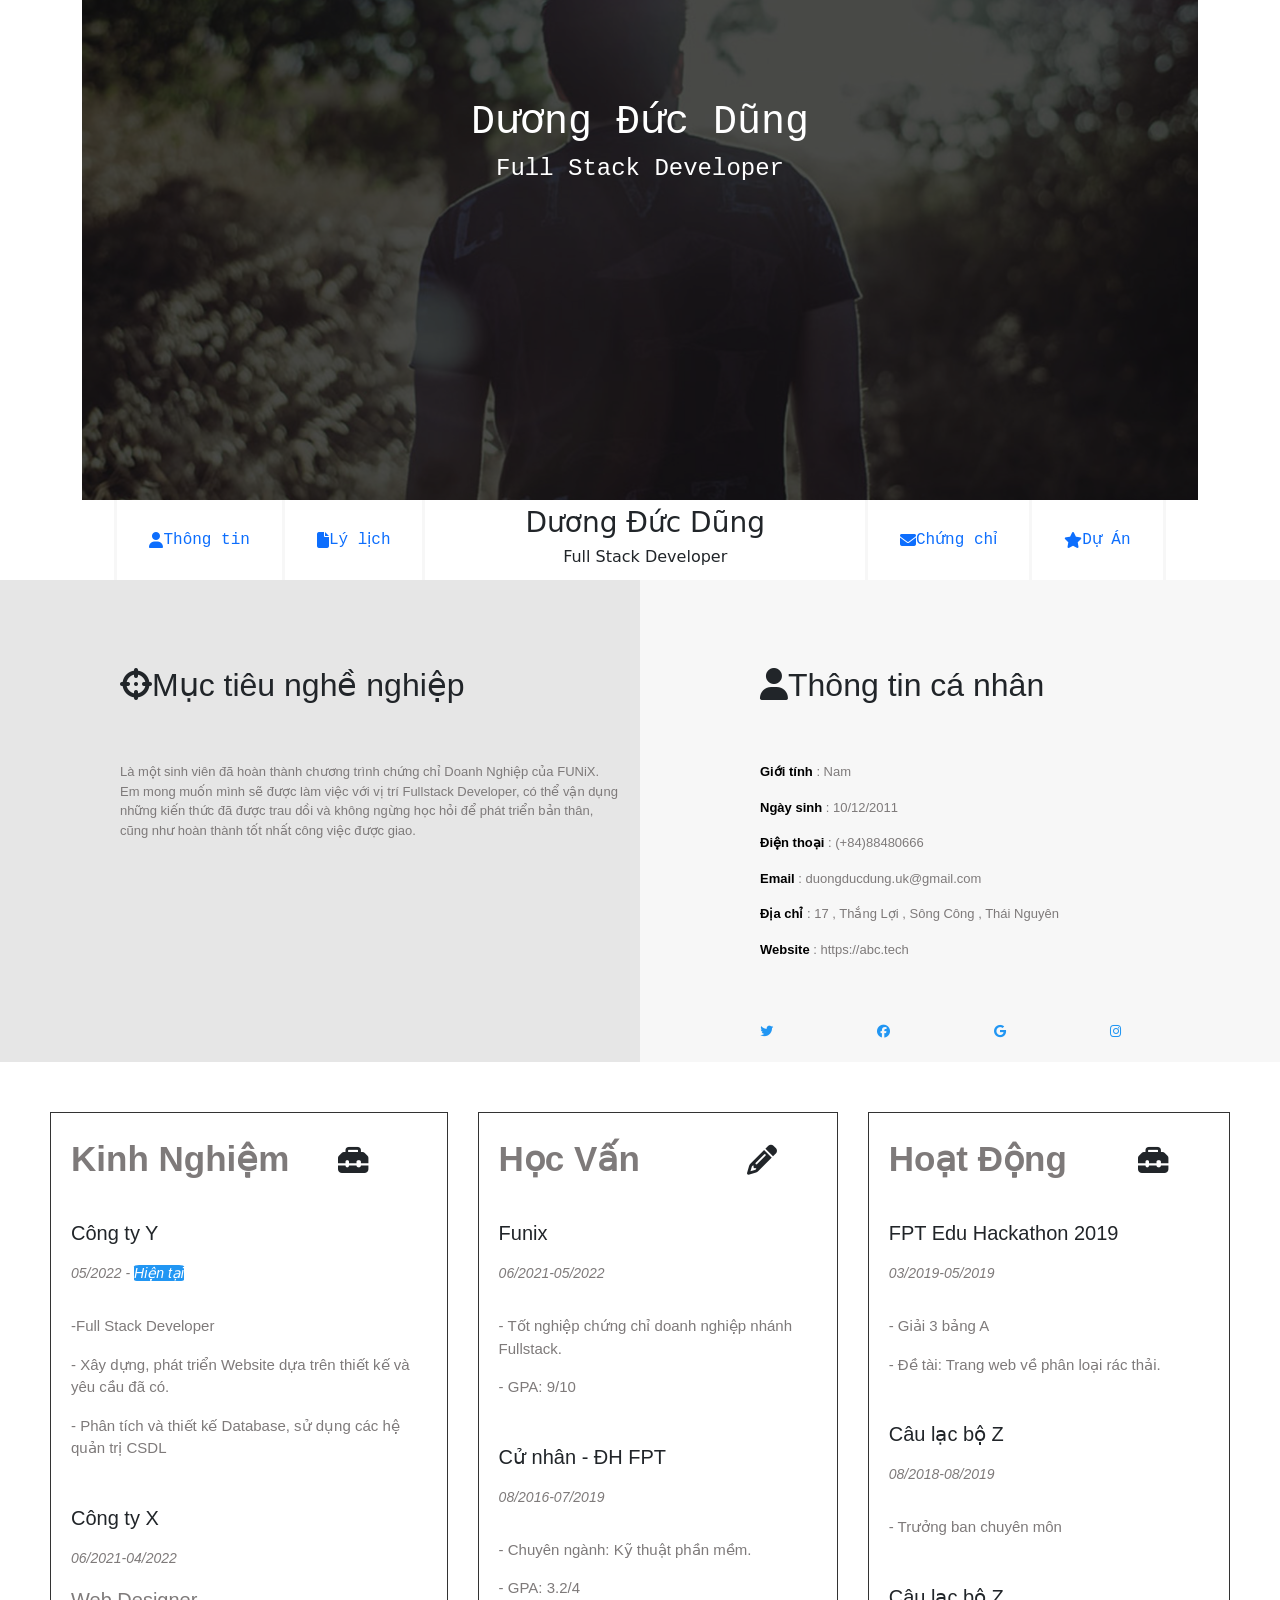
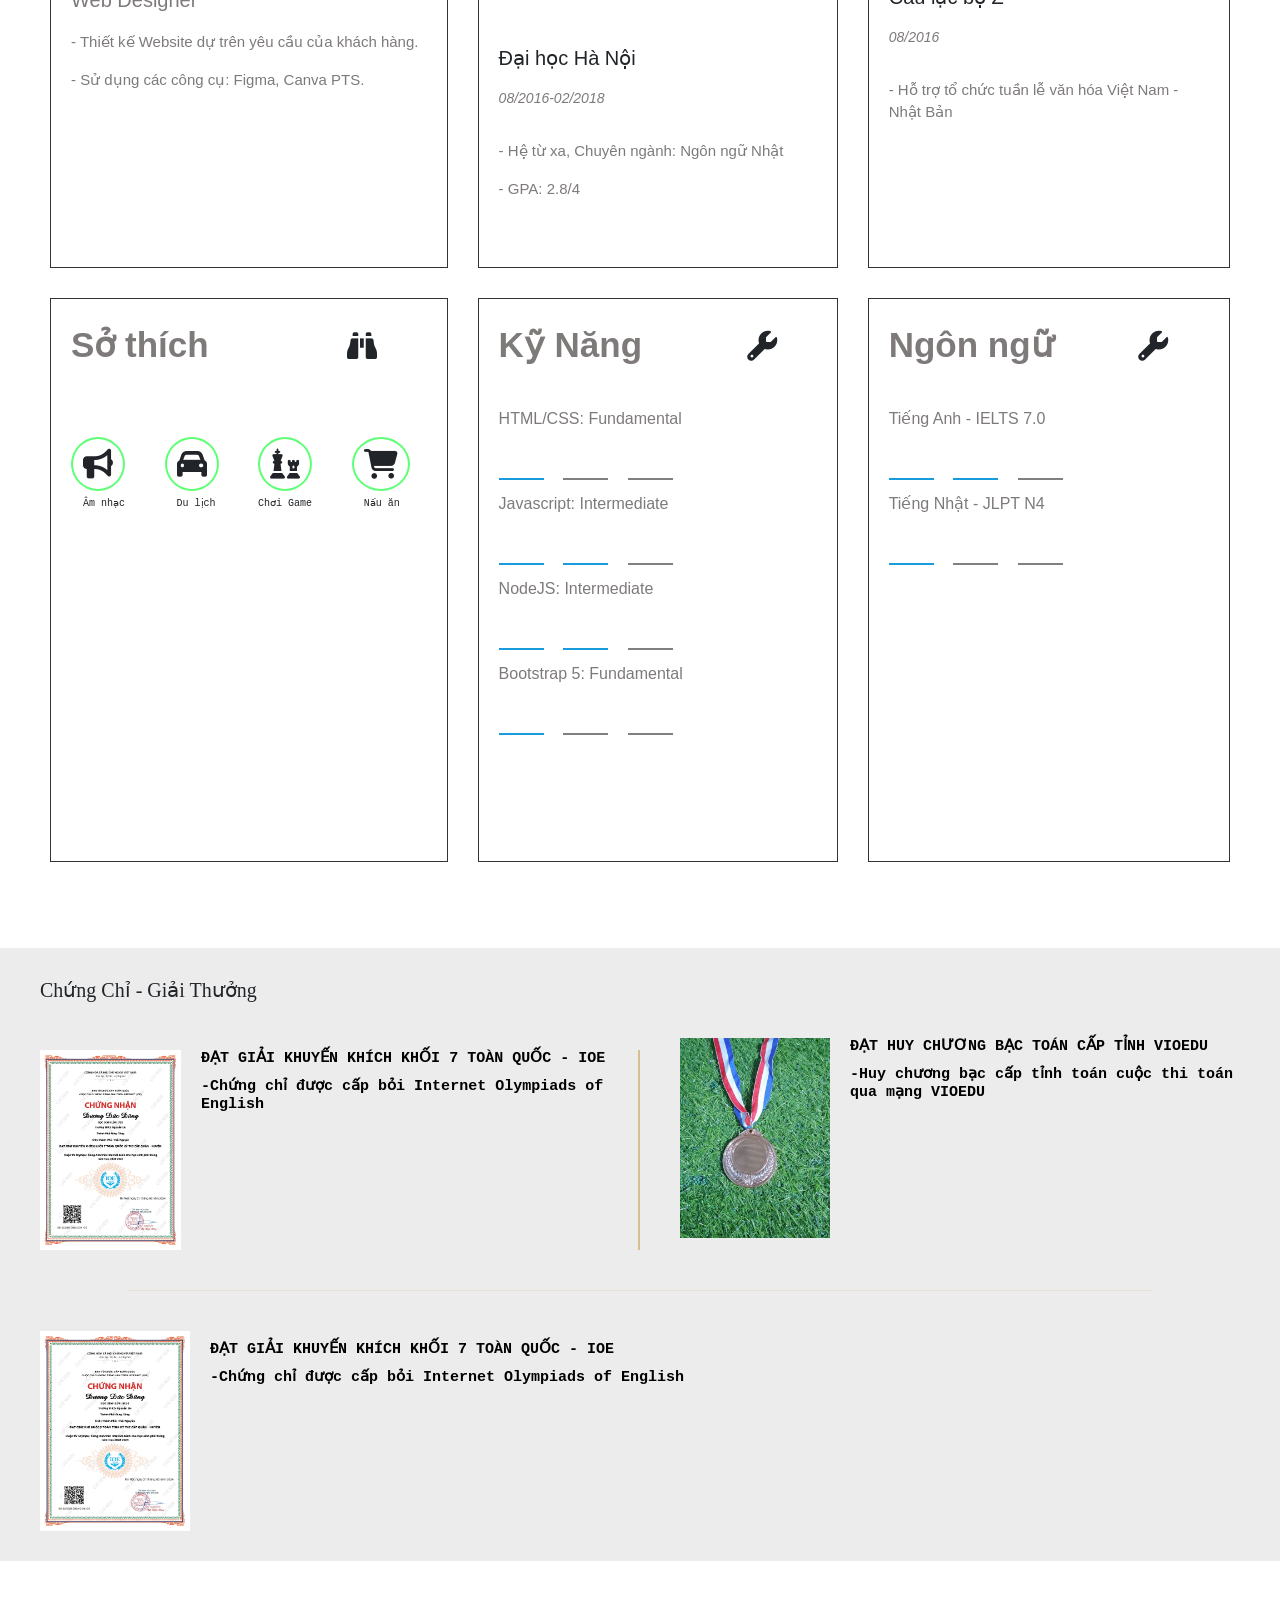
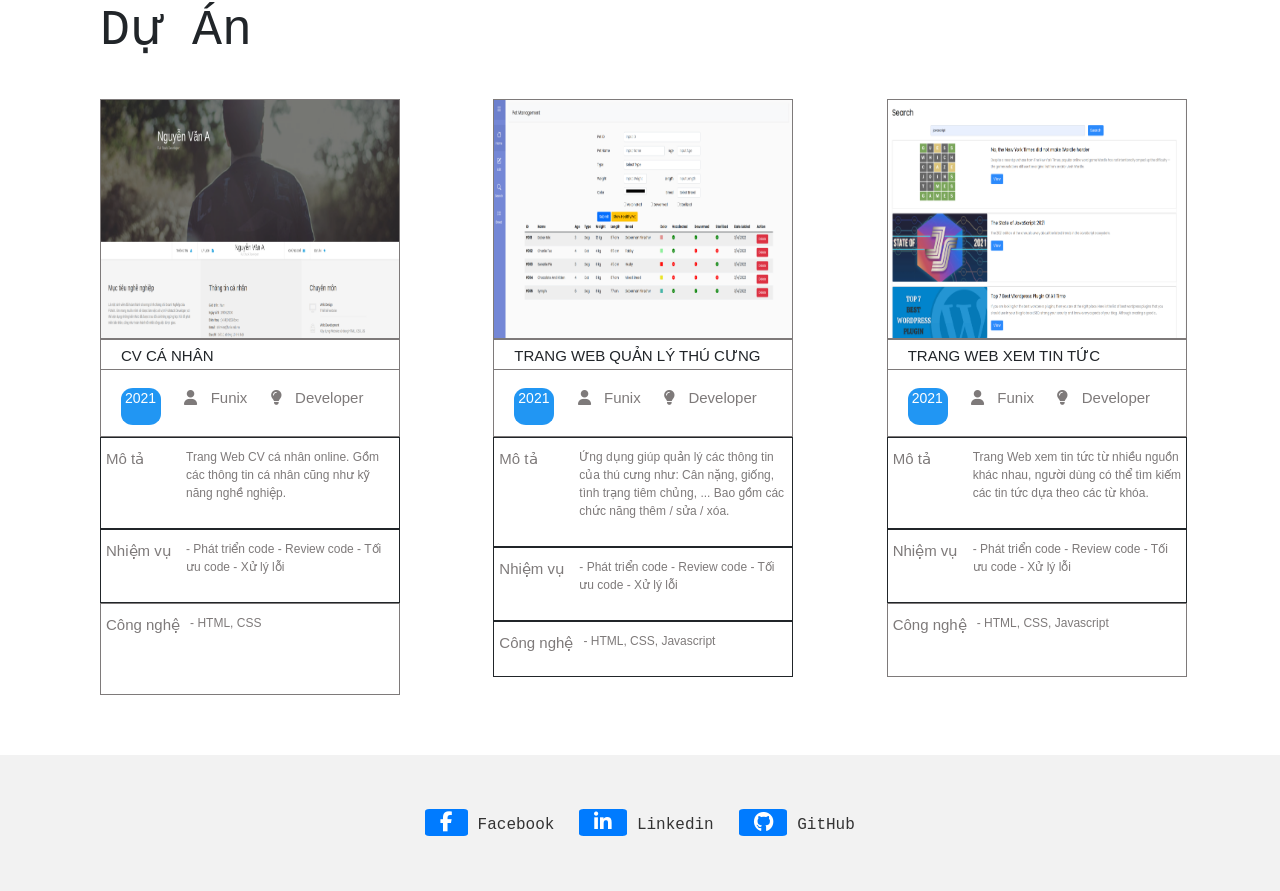
==== commit f48155c9: "Add files via upload" ====
--- a/index.html
+++ b/index.html
@@ -74,11 +74,13 @@
       <p class="sigma2"><b class="black2">Email</b> : duongducdung.uk@gmail.com</p></p>
       <p class="sigma2"><b class="black2">Địa chỉ</b> : 17 , Thắng Lợi , Sông Công , Thái Nguyên</p></p>
       <p class="sigma2"><b class="black2">Website</b> : https://abc.tech</p>
-
-      <i class="fa-brands fa-twitter iconfull"></i>
-      <i class="fa-brands fa-facebook iconfull"></i>
-      <i class="fa-brands fa-google  iconfull"></i>
-      <i class="fa-brands fa-instagram iconfull"></i>
+      <div class="moveicon">
+        <i class="fa-brands fa-twitter iconfull bird"></i>
+        <i class="fa-brands fa-facebook iconfull"></i>
+        <i class="fa-brands fa-google  iconfull"></i>
+        <i class="fa-brands fa-instagram iconfull"></i>
+      </div>
+      
     
   
   
@@ -87,7 +89,9 @@
 
 
 <div class="Maincontainer">
+  
   <div class="grid-item-main main1">
+    <div>
     <p class="expre">Kinh Nghiệm</p><i class="fa-solid fa-toolbox toolbox1 pencil"></i>
     <h5>Công ty Y</h5>
     <p class="pforitalic">05/2022 - <i class="italic">Hiện tại</i></p>
@@ -99,24 +103,31 @@
     <p class="web">Web Designer</p>
     <p class="contentmain">- Thiết kế Website dự trên yêu cầu của khách hàng.</p>
     <p class="contentmain">- Sử dụng các công cụ: Figma, Canva PTS.</p>
-
-  </div>
-  <div class="grid-item-main"><p class="expre">Học Vấn</p>
-    <i class="fa-solid fa-pencil"></i>
-    <h5>Funix</h5>
-    <p class="pforitalic">06/2021-05/2022</p>
-    <p class="contentmain">- Tốt nghiệp chứng chỉ doanh nghiệp nhánh Fullstack.</p>
-    <p class="contentmain2">- GPA: 9/10</p>
-    <h5>Cử nhân - ĐH FPT</h5>
-    <p class="pforitalic">08/2016-07/2019</p>
-    <p class="contentmain">- Chuyên ngành: Kỹ thuật phần mềm.</p>
-    <p class="contentmain2">- GPA: 3.2/4</p>
-    <h5>Đại học Hà Nội</h5>
-    <p class="pforitalic">08/2016-02/2018</p>
-    <p class="contentmain">- Hệ từ xa, Chuyên ngành: Ngôn ngữ Nhật</p>
-    <p class="contentmain2">- GPA: 2.8/4</p>
-  
-  </div>
+  </div>
+
+  </div>
+  <div class="col-sm-">
+    <div class="row-sm-">
+      <div class="grid-item-main"><p class="expre">Học Vấn</p>
+        <i class="fa-solid fa-pencil"></i>
+        <h5>Funix</h5>
+        <p class="pforitalic">06/2021-05/2022</p>
+        <p class="contentmain">- Tốt nghiệp chứng chỉ doanh nghiệp nhánh Fullstack.</p>
+        <p class="contentmain2">- GPA: 9/10</p>
+        <h5>Cử nhân - ĐH FPT</h5>
+        <p class="pforitalic">08/2016-07/2019</p>
+        <p class="contentmain">- Chuyên ngành: Kỹ thuật phần mềm.</p>
+        <p class="contentmain2">- GPA: 3.2/4</p>
+        <h5>Đại học Hà Nội</h5>
+        <p class="pforitalic">08/2016-02/2018</p>
+        <p class="contentmain">- Hệ từ xa, Chuyên ngành: Ngôn ngữ Nhật</p>
+        <p class="contentmain2">- GPA: 2.8/4</p>
+      
+      </div>
+    </div>
+    
+  </div>
+  
   
   <div class="grid-item-main">
     <p class="expre">Hoạt Động</p>
@@ -266,12 +277,12 @@
 						<div  class="italic2">
 							<p class="user-text1">2021</p>
 						</div>
-            <div class="vccanhan">
+            
               <i class="fa-solid fa-user user needtobesmall"></i>
               <p class="funix user-text1 needtobesmall">Funix</p>
               <i class="fa-solid fa-lightbulb user needtobesmall"></i>
               <p class="funix user-text1 needtobesmall">Developer</p>
-            </div>
+            
 						
 					</div>
 					<div class="bd2">
--- a/style.css
+++ b/style.css
@@ -2,9 +2,7 @@
 h1{
   font-size: 50px;
 }
-body{
- 
-}
+
 /* phần 1 */
 .container {
     position: relative;
@@ -406,6 +404,7 @@
 
 .parent {
   background-color: rgb(236, 236, 236);
+  margin-top:100px ;
 }
 
 .lastpart {
@@ -472,9 +471,7 @@
   justify-content: center; */
   margin-top: 60px;
 }
-.s2{
-  border: 1px solid black;
-}
+
 
 
 .spec3{
--- a/mobile.css
+++ b/mobile.css
@@ -1,25 +1,31 @@
-@media(max-width:500px) {
+@media only screen and (max-width: 500px)  {
+  .img{
+    display: none;
+        
+  }
   .thongtin{
   
     border-left:none;
+    font-size: small;
   }
   .duan{
     border-right: none;
     border-left:none;
+    font-size: small;
   }
   .lilich{
     border-right: none;
     border-left:none;
+    font-size: small;
   }
   .chungchi{
     border-left:none;
+    font-size: small;
   }
   .needtohide{
     display: none;
   }
-  *{
-    display: block;
-  }
+
   
   .centered{
     display: none;
@@ -27,9 +33,34 @@
   title{
     display: none;
   }
-  nav{
-    display: block;
+  /* trying to turn it rows */
+
+  .grid-container{
+    display: grid;
+   
+    grid-template-columns: 500px;
+
   }
-
-
+  .Maincontainer{
+    display: grid;
+    grid-template-columns: auto;
+    grid-template-rows: auto auto auto auto ;
+  
+    gap: 30px;
+    /* height: 50%; */
+  
+  }
+  .box-container{
+    display: flex;
+    flex-direction: column;
+    align-items: start;
+  }
+  .iconfull{
+    font-size: 10px;
+    padding-left: 40px;
+  }
+  .grid-item2{
+    padding: 0px 0px;
+  }
+  
 }
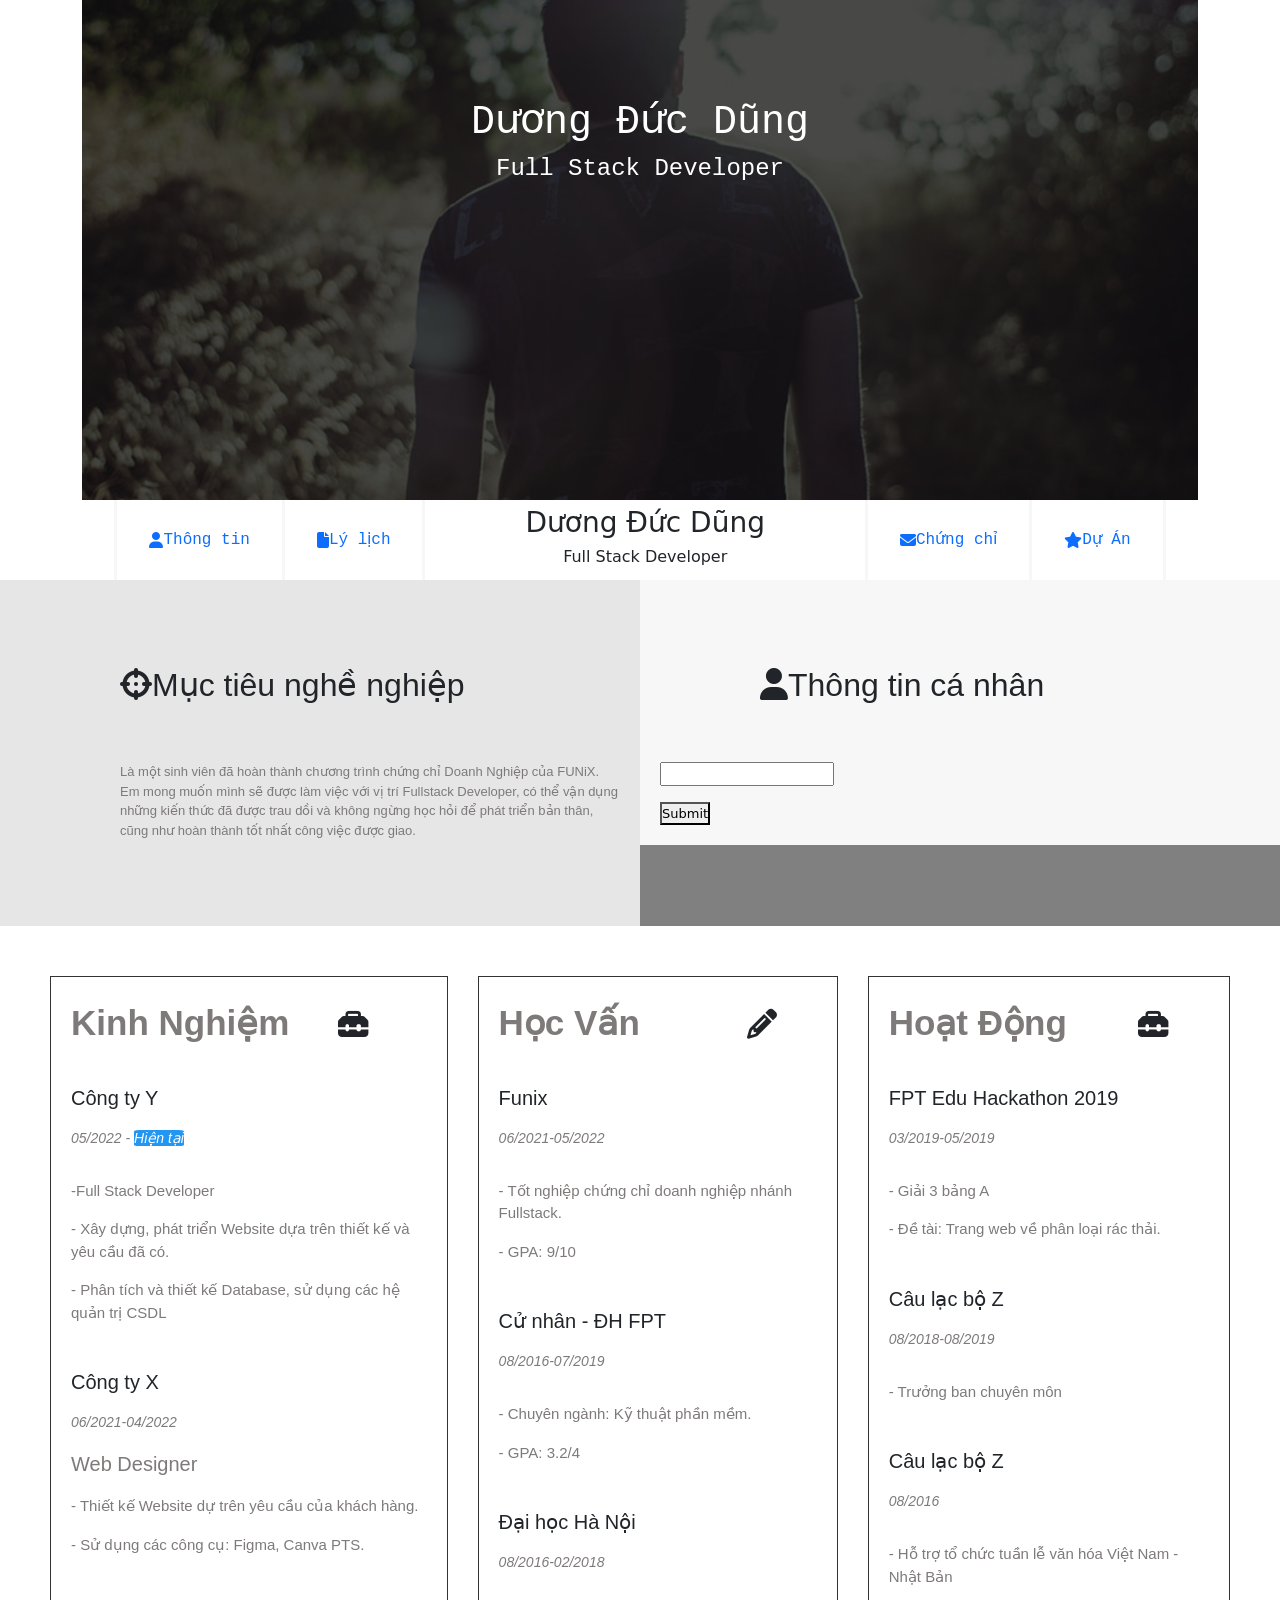
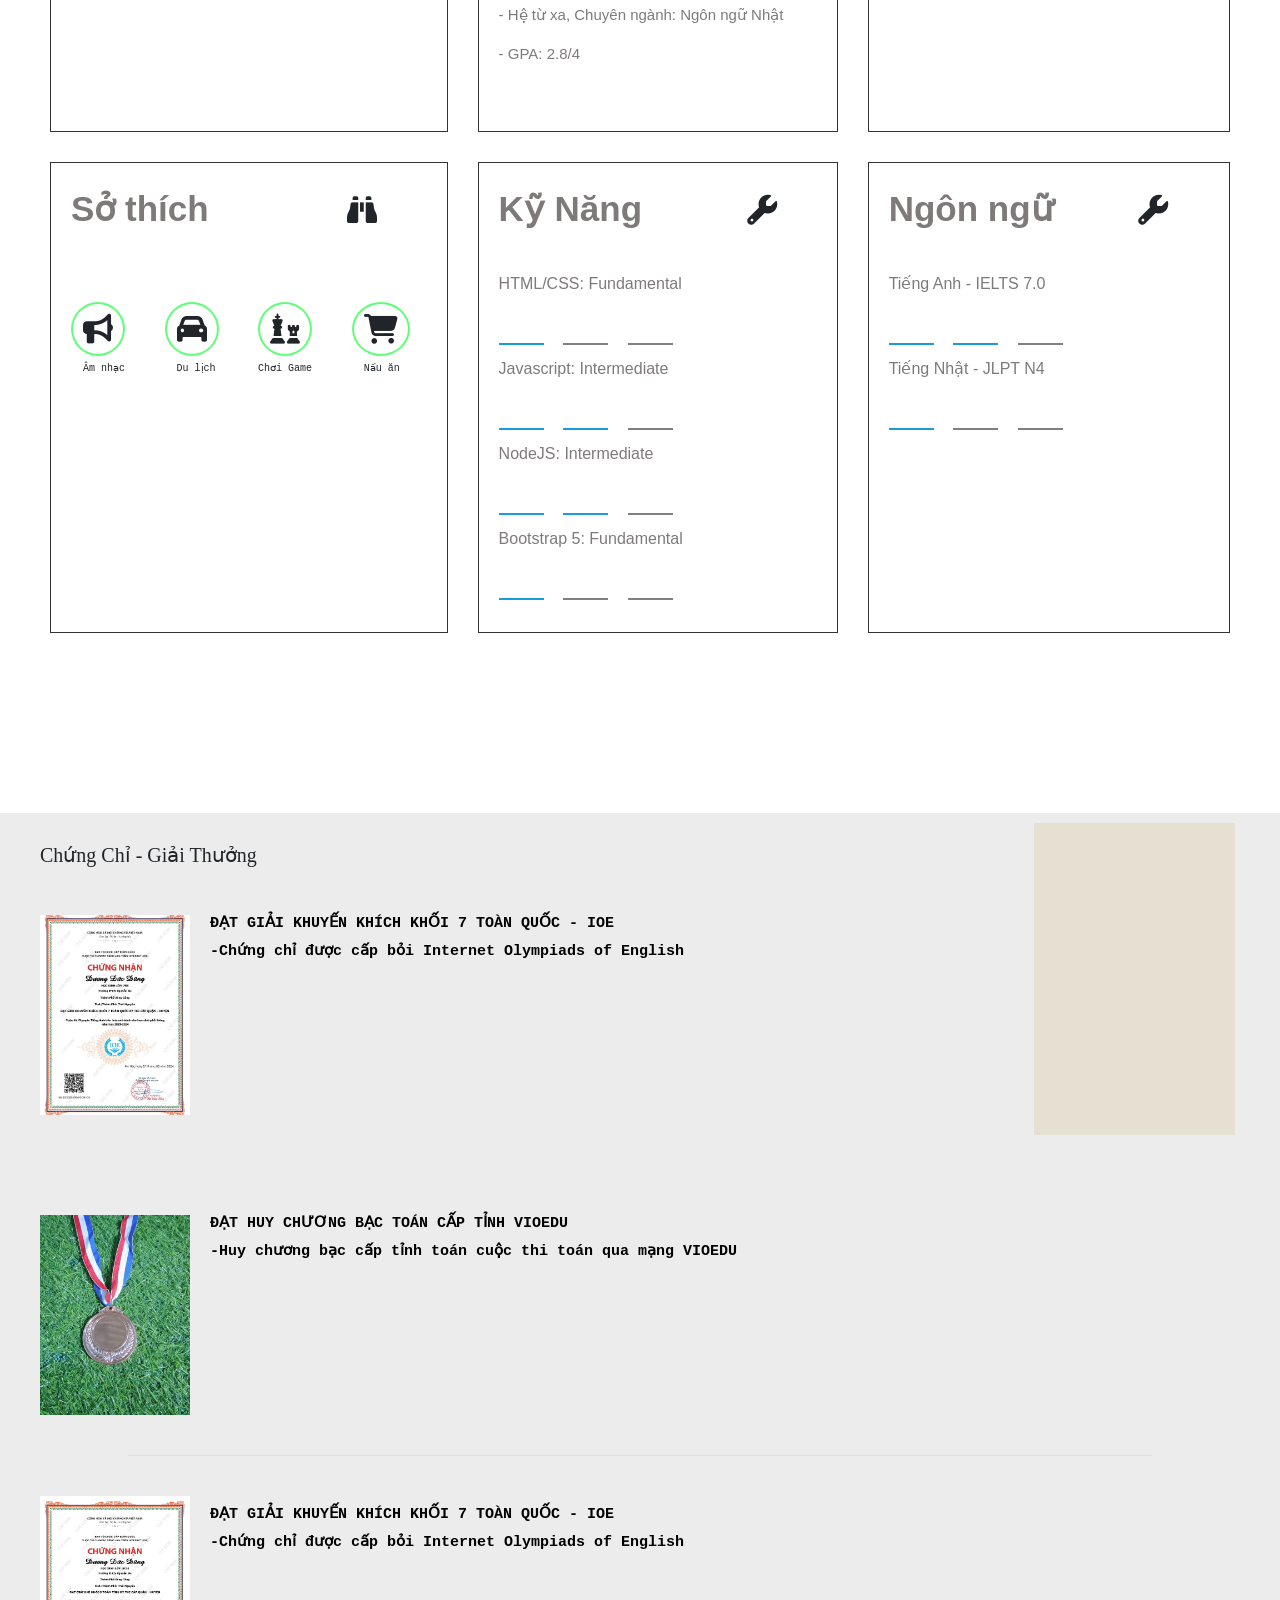
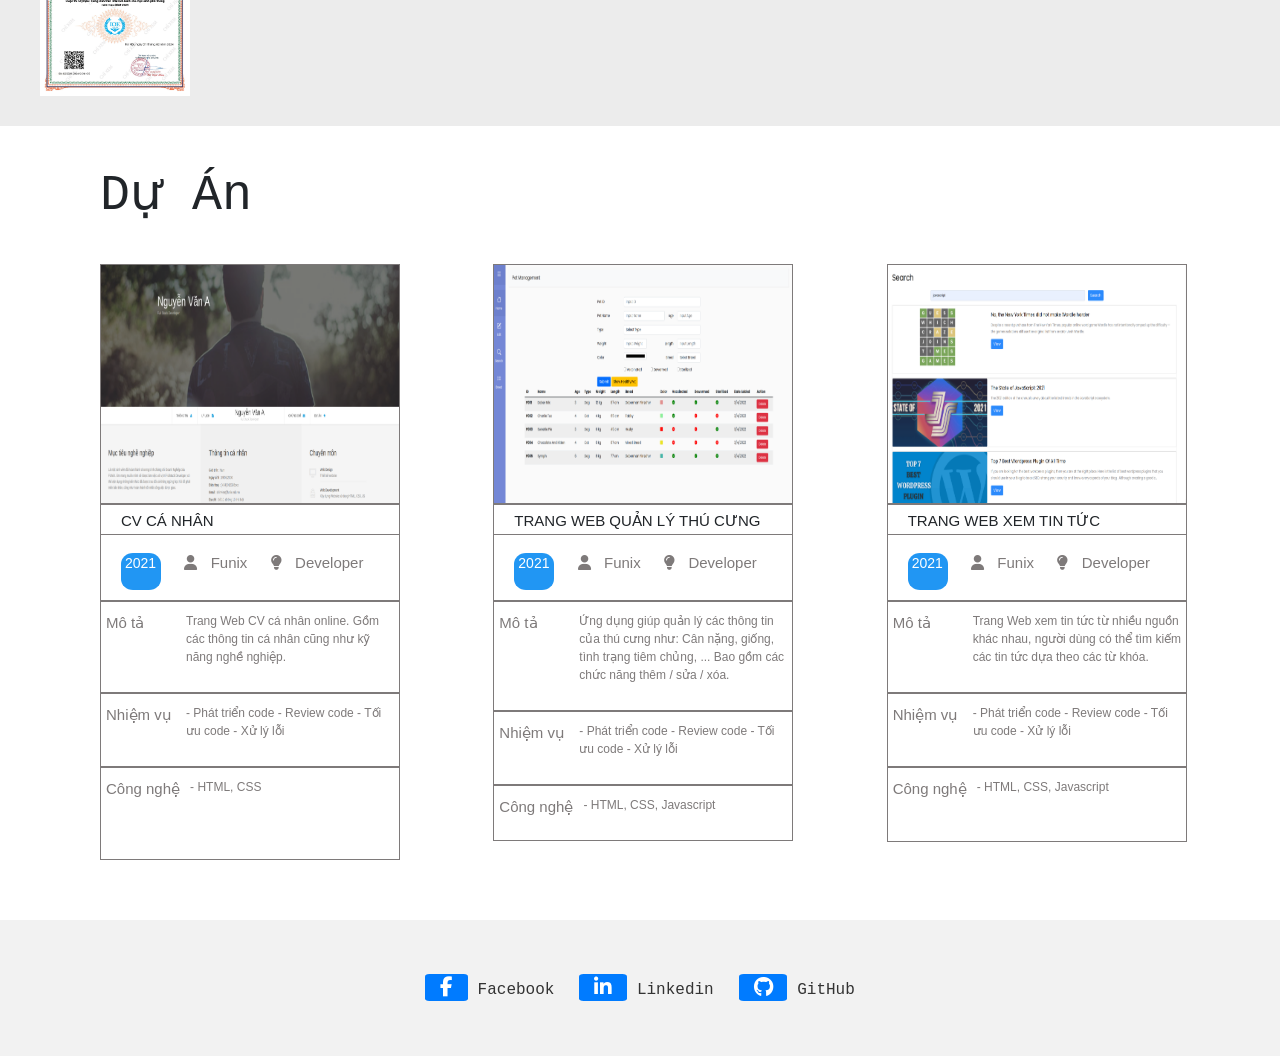
==== commit ddfeac56: "Add files via upload" ====
--- a/index.html
+++ b/index.html
@@ -7,6 +7,7 @@
     <link rel="stylesheet" href="style.css" />
     <link rel="stylesheet" href="font.css" />
     <link rel="stylesheet" href="mobile.css" />
+    <link rel="stylesheet" href="laptop.css" />
     <link rel="stylesheet" href="tablet.css" />
     <link rel="stylesheet" 
 href="https://cdnjs.cloudflare.com/ajax/libs/font-awesome/6.5.2/css/all.min.css">
@@ -65,31 +66,41 @@
 
   
   </div>
-  <div class="grid-item2">
-    
-    <p><h2  class="needtext2"><i class="fa-solid fa-user smalltetx"></i>Thông tin cá nhân</h2>
-      <p class="sigma2"><b class="black2">Giới tính</b> : Nam</p></p>
-      <p class="sigma2"><b class="black2">Ngày sinh</b> : 10/12/2011</p></p>
-      <p class="sigma2"><b class="black2">Điện thoại</b> : (+84)88480666</p></p>
-      <p class="sigma2"><b class="black2">Email</b> : duongducdung.uk@gmail.com</p></p>
-      <p class="sigma2"><b class="black2">Địa chỉ</b> : 17 , Thắng Lợi , Sông Công , Thái Nguyên</p></p>
-      <p class="sigma2"><b class="black2">Website</b> : https://abc.tech</p>
-      <div class="moveicon">
-        <i class="fa-brands fa-twitter iconfull bird"></i>
-        <i class="fa-brands fa-facebook iconfull"></i>
-        <i class="fa-brands fa-google  iconfull"></i>
-        <i class="fa-brands fa-instagram iconfull"></i>
+  <div id="info">
+    <div class="grid-item2">
+    
+      <p><h2  class="needtext2"><i class="fa-solid fa-user smalltetx"></i>Thông tin cá nhân</h2>
+        <div class="section-content">
+          <p class="sigma2"><b class="black2">Giới tính</b> : Nam</p></p>
+          <p class="sigma2"><b class="black2">Ngày sinh</b> : 10/12/2011</p></p>
+          <p class="sigma2"><b class="black2">Điện thoại</b> : (+84)88480666</p></p>
+          <p class="sigma2"><b class="black2">Email</b> : duongducdung.uk@gmail.com</p></p>
+          <p class="sigma2"><b class="black2">Địa chỉ</b> : 17 , Thắng Lợi , Sông Công , Thái Nguyên</p></p>
+          <p class="sigma2"><b class="black2">Website</b> : https://abc.tech</p>
+          <div class="moveicon">
+          <i class="fa-brands fa-twitter iconfull bird"></i>
+          <i class="fa-brands fa-facebook iconfull"></i>
+          <i class="fa-brands fa-google  iconfull"></i>
+          <i class="fa-brands fa-instagram iconfull"></i>
+        </div>
+        </div>
+        
+      <div class="submit-email">
+        <input type="email" id="email">
+        <p id="error-email"></p>
+        <button onclick="handleSubmit()">Submit</button>
       </div>
+        
       
     
-  
-  
-  </div>
+    
+    </div>
+  </div>
+  
 </div>
 
 
 <div class="Maincontainer">
-  
   <div class="grid-item-main main1">
     <div>
     <p class="expre">Kinh Nghiệm</p><i class="fa-solid fa-toolbox toolbox1 pencil"></i>
@@ -107,25 +118,23 @@
 
   </div>
   <div class="col-sm-">
-    <div class="row-sm-">
-      <div class="grid-item-main"><p class="expre">Học Vấn</p>
-        <i class="fa-solid fa-pencil"></i>
-        <h5>Funix</h5>
-        <p class="pforitalic">06/2021-05/2022</p>
-        <p class="contentmain">- Tốt nghiệp chứng chỉ doanh nghiệp nhánh Fullstack.</p>
-        <p class="contentmain2">- GPA: 9/10</p>
-        <h5>Cử nhân - ĐH FPT</h5>
-        <p class="pforitalic">08/2016-07/2019</p>
-        <p class="contentmain">- Chuyên ngành: Kỹ thuật phần mềm.</p>
-        <p class="contentmain2">- GPA: 3.2/4</p>
-        <h5>Đại học Hà Nội</h5>
-        <p class="pforitalic">08/2016-02/2018</p>
-        <p class="contentmain">- Hệ từ xa, Chuyên ngành: Ngôn ngữ Nhật</p>
-        <p class="contentmain2">- GPA: 2.8/4</p>
-      
-      </div>
-    </div>
-    
+    <div class="row-sm-"></div>
+    <div class="grid-item-main"><p class="expre">Học Vấn</p>
+      <i class="fa-solid fa-pencil"></i>
+      <h5>Funix</h5>
+      <p class="pforitalic">06/2021-05/2022</p>
+      <p class="contentmain">- Tốt nghiệp chứng chỉ doanh nghiệp nhánh Fullstack.</p>
+      <p class="contentmain2">- GPA: 9/10</p>
+      <h5>Cử nhân - ĐH FPT</h5>
+      <p class="pforitalic">08/2016-07/2019</p>
+      <p class="contentmain">- Chuyên ngành: Kỹ thuật phần mềm.</p>
+      <p class="contentmain2">- GPA: 3.2/4</p>
+      <h5>Đại học Hà Nội</h5>
+      <p class="pforitalic">08/2016-02/2018</p>
+      <p class="contentmain">- Hệ từ xa, Chuyên ngành: Ngôn ngữ Nhật</p>
+      <p class="contentmain2">- GPA: 2.8/4</p>
+    
+    </div>
   </div>
   
   
@@ -172,8 +181,8 @@
     </div>
   </div>
   <div class="grid-item-main-job">
-
-    <p class="expre">Kỹ Năng</p>
+    
+      <p class="expre">Kỹ Năng</p>
     <i class="fa-solid fa-wrench"></i>
     <p class="skill">HTML/CSS: Fundamental</p>
     <div class="boder"></div>
@@ -192,7 +201,10 @@
     <div class="boder2"></div>
     <div class="boder2"></div>
 
-  </div>
+
+
+    </div>
+    
   <div class="grid-item-main-job">
 
     <p class="expre">Ngôn ngữ</p>
@@ -228,6 +240,7 @@
            </h5>
         </div>
      </div>
+     <hr width="50%" color=" #d6c08d" class="line">
      <div class="grid-item-cer ">
         <div class="spec2">
            <img src="image.png" class="s"
@@ -390,6 +403,9 @@
       <span class="icon-name">GitHub</span>
     </a>
   </div>
-</footer>
-  </body>
+  </footer>
+  <script src="script.js"></script>
+</body>
+  
 </html>
+
--- a/style.css
+++ b/style.css
@@ -353,7 +353,7 @@
   border: 1px solid rgba(0, 0, 0, 0.8);
   padding: 20px;
   font-size: 30px;
-  height: 120%;
+
 
 }
 .fav{
@@ -364,7 +364,7 @@
   border: 1px solid rgba(0, 0, 0, 0.8);
   padding: 20px;
   font-size: 30px;
-  height: 120%;
+
 
 
 
@@ -431,7 +431,7 @@
   padding-bottom: 40px;
 }
 .spec{
-  border-right: 2px solid #d6c08d;
+
   display: flex;
   /* align-items: center;
   justify-content: center; */
@@ -487,6 +487,7 @@
   width: 80%;
   margin: 0 auto;
   color: #d6c08d;
+  
   
 }
 
@@ -558,10 +559,11 @@
 }
 
 .bd2{
-  border:  solid 1px;
+  border: #7e7a7a solid 1px;
   width: 300px;
   padding-left: 5px;
   padding-bottom: 10px;
+  ;
 }
 .funix3{
 
--- a/mobile.css
+++ b/mobile.css
@@ -62,5 +62,23 @@
   .grid-item2{
     padding: 0px 0px;
   }
-  
+  .lastpart{
+    display: grid;
+    grid-template-columns: auto;
+    grid-template-rows: auto auto;
+
+  }
+  .project{
+    display: grid;
+    grid-template-columns: auto;
+    grid-template-rows: auto auto auto;
+  }
+  .item2{
+    margin-left:100px ;
+    margin-top: 30px;
+  }
+  .pro1{
+    margin-left:100px ;
+    margin-top: 30px;
+  }
 }
--- a/laptop.css
+++ b/laptop.css
@@ -0,0 +1,8 @@
+@media only screen and (min-width: 1200px) {
+    #info .section-content{
+        display: none;
+    }
+    body{
+        background-color: red;
+    }
+}
--- a/tablet.css
+++ b/tablet.css
@@ -1,15 +1,20 @@
-@media(max-width:768px) {
+@media only screen and (max-width: 768px) and (min-width: 501px) {
     body{
         width: 768px;
-        background-color: white;
+      
+        overflow-x: hidden; /* Hide horizontal scrollbar */
         
     }
+    
     .img{
         display: none;
             
     }
     .needtohide{
         display:  none;
+    }
+    h6{
+      display: none;
     }
     .center {
         text-align: center;
@@ -20,17 +25,17 @@
         padding-right: 50px ;
         padding-left: 50px;
       }
-      .grid-container {
-        display: grid;
-        grid-template-columns:50% 50% ;
+      h4{
+        visibility:hidden
       }
+      
       .pader{
         padding-left: 0px ;
       
       }
 
       .png{
-        width: 231px;
+        width:220px;
         height: 150px;
       }
       .grid-item {
@@ -75,15 +80,17 @@
         font-family:'Lucida Sans', 'Lucida Sans Regular', 'Lucida Grande', 'Lucida Sans Unicode', Geneva, Verdana, sans-serif ;
       }
       .iconfull{
-        padding-top: 50px;
-        padding-left: 50px;
+        padding-top: 40px;
+        padding-left:30px;
         gap: 30px;
         color: #2196F3;
       }
+    
      
     .user-text{
         font-size: 11px;
     }
+  
     .describe{
   
      
@@ -94,7 +101,7 @@
   }
     
     .cvcanhan{
-      width: 231px;
+      width:220px;
   
       padding: 0px;
     
@@ -104,7 +111,7 @@
       font-size: 11px;
       padding: 0px;
       font-size: 10px;
-
+      
       
     }
     .smalltetx{
@@ -113,7 +120,7 @@
     .Maincontainer{
       display: grid;
       grid-template-columns: auto auto;
-      grid-template-rows: auto auto auto;
+      grid-template-rows: ;
     
       gap: 30px;
       /* height: 50%; */
@@ -131,32 +138,31 @@
     .sigma{
       padding: 0px;
     }
-    .main1{
-      grid-row: 1 / 3;
-    }
-    .expre{
-      margin-bottom: 100px;
-    }
+   
+ 
     .bd2{
-      width: 231px;
+      width: 220px;
       font-size: 10px;
       padding: 0px;
       
     }
     .bd3{
-      width: 231px;
+      width:220px;
       font-size: 10px;
       padding: 0px;
+      padding-bottom: 85px ;
     }
     .bd{
-      width: 231px;
+      width:220px;
       font-size: 10px;
       padding: 0px;
+      
     }
     .bd4{
-      width: 231px;
+      width:220px;
       font-size: 10px;
       padding: 0px;
+      padding-bottom: 19px ;
     }
     .needtobesmall{
       font-size:10px;
@@ -173,4 +179,18 @@
       align-items: center;
       padding-bottom: 0px;
       
-  }+  }
+  .duan3{
+    font-size: 40px;
+    font-family: 'Times New Roman', Times, serif;
+  }
+  .grid-item-pro{
+    padding-left: 10px;
+  }
+  .lastpart{
+    display: grid;
+    grid-template-columns: auto;
+    grid-template-rows: auto auto auto;
+  }
+
+}
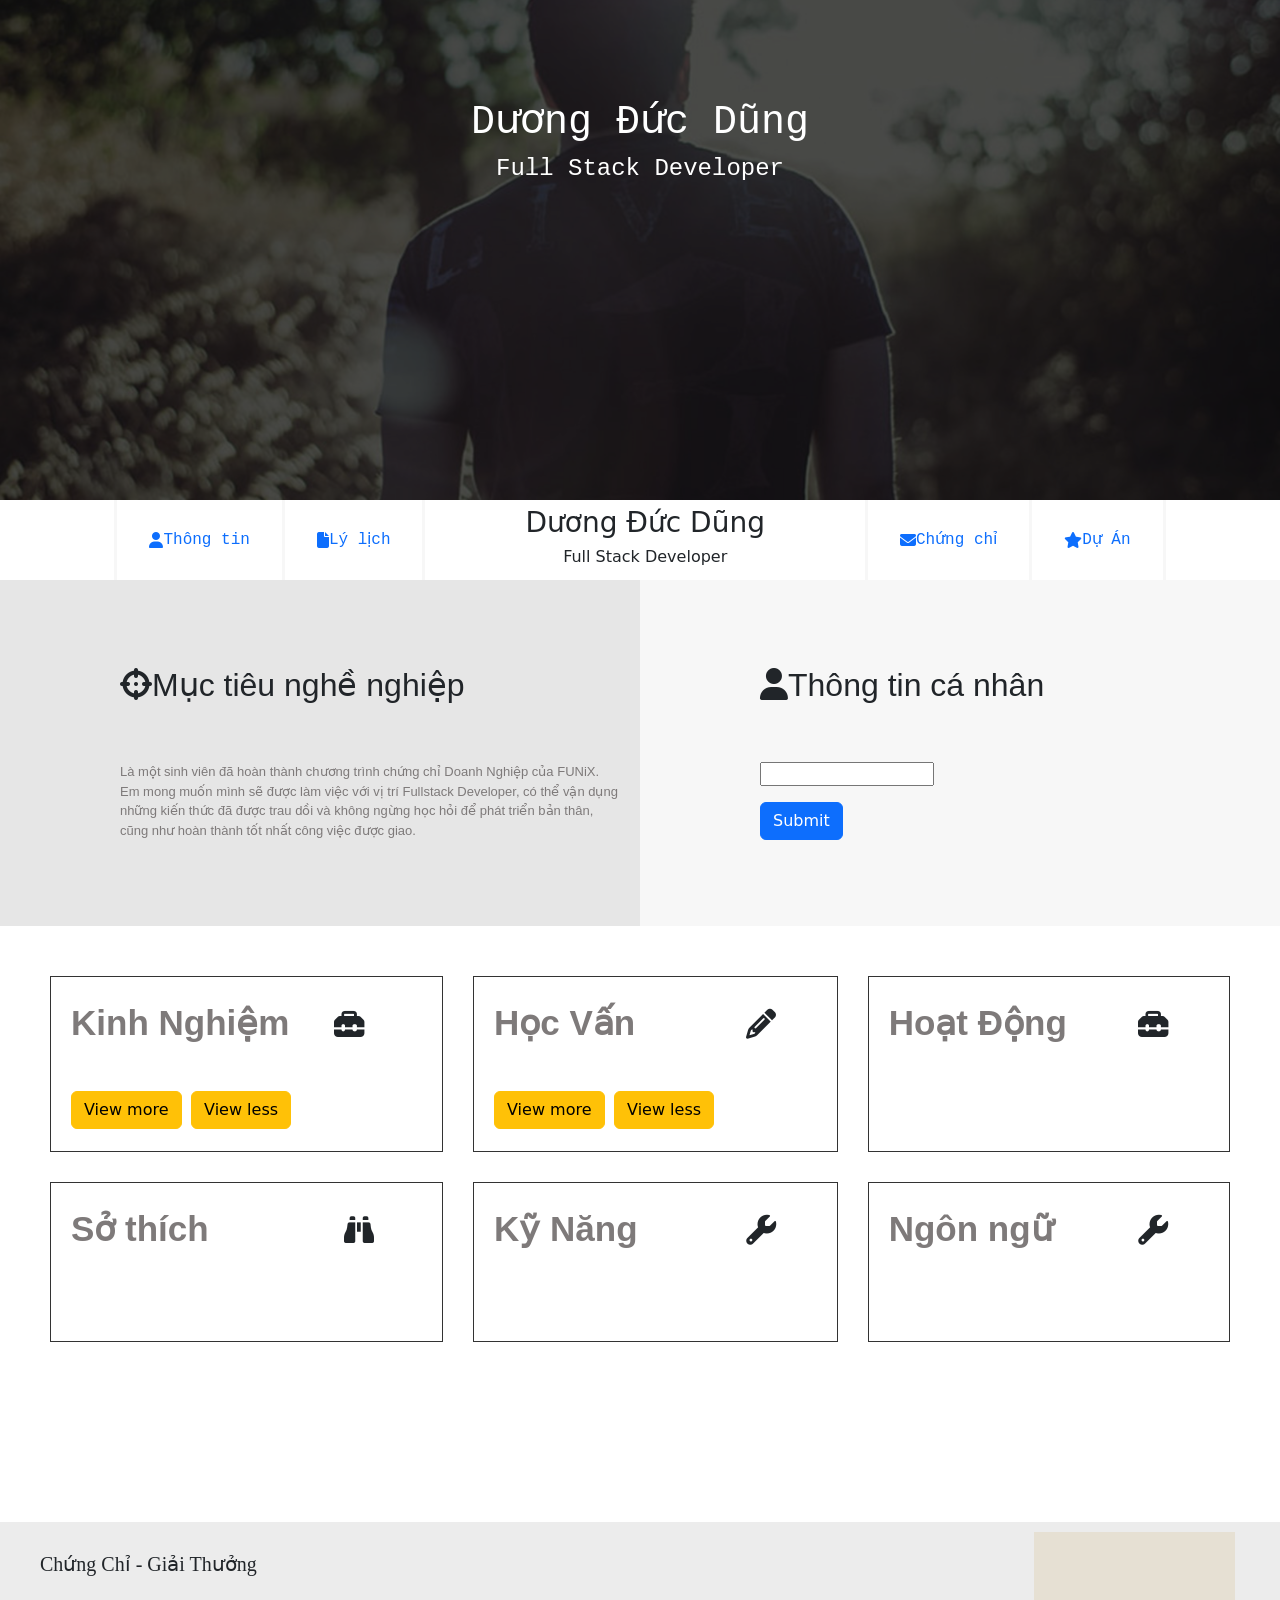
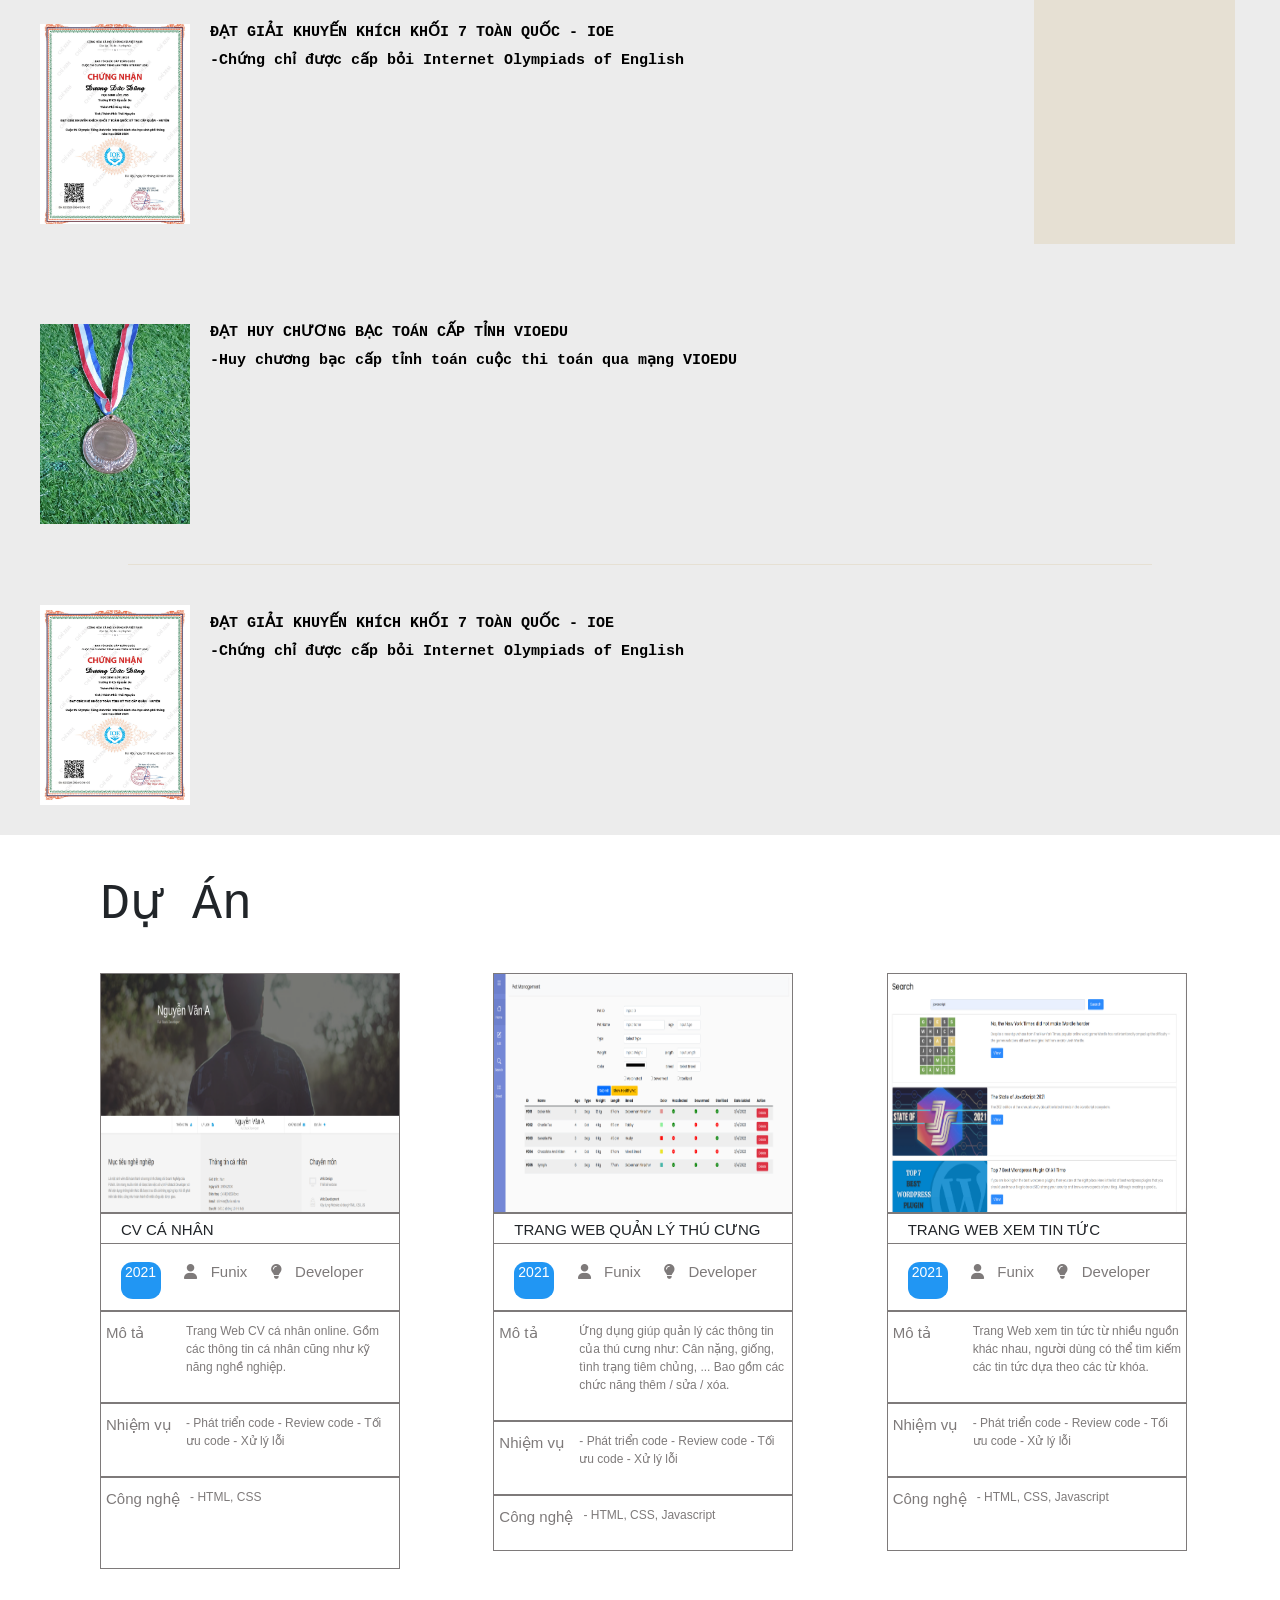
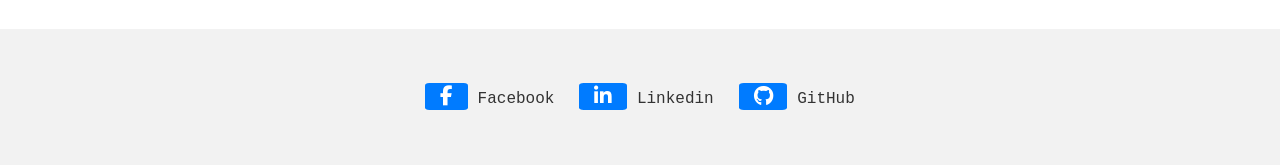
==== commit 83de6d0e: "Add files via upload" ====
--- a/index.html
+++ b/index.html
@@ -19,10 +19,8 @@
     
     <header>
 
-      <header class="container">
-        <img src="banner.jpg" class="img"
- 
-        >
+      <header class="container-img">
+        <img src="banner.jpg" class="img">
 
           <div class="centered">
             
@@ -88,39 +86,48 @@
       <div class="submit-email">
         <input type="email" id="email">
         <p id="error-email"></p>
-        <button onclick="handleSubmit()">Submit</button>
-      </div>
-        
+        <button  type="button" class="btn btn-primary" onclick="handleSubmit()">Submit</button>
+      </div>
+    
+    
+    </div>
+  </div>
+  
+</div>
+
+
+<div class="Maincontainer">
+  <div class="grid-item-main main1" id="exprerience" onmouseover="handleOnMouseOver(this)" onmouseout="handleOnMouseOut(this)">
+    <div>
+     
+    <p class="expre">Kinh Nghiệm</p><i class="fa-solid fa-toolbox toolbox1 pencil"></i>
+    <div class="section-content">
+      <h5>Công ty Y</h5>
+      <p class="pforitalic">05/2022 - <i class="italic">Hiện tại</i></p>
+      <p class="contentmain">-Full Stack Developer</p>
+      <p class="contentmain">- Xây dựng, phát triển Website dựa trên thiết kế và yêu cầu đã có.</p>
+      <p class="contentmain2">- Phân tích và thiết kế Database, sử dụng các hệ quản trị CSDL</p>
+      <h5>Công ty X</h5>
+      <p class="date">06/2021-04/2022</p>
+      <p class="web">Web Designer</p>
+      <p class="contentmain">- Thiết kế Website dự trên yêu cầu của khách hàng.</p>
+      <p class="contentmain">- Sử dụng các công cụ: Figma, Canva PTS.</p>
+    </div>
+    
+  </div>
+  <div class="control-view">
+    <button type="button" class="btn btn-warning view-more">View more</button>
+    <button type="button" class="btn btn-warning less-more">View less</button>
+  </div>
+
+  </div>
+  
+    
+  <div class="grid-item-main" id="study" onmouseover="handleOnMouseOver(this)" onmouseout="handleOnMouseOut(this)">
+    <p class="expre">Học Vấn</p>
+    <i class="fa-solid fa-pencil"></i>
+    <div class="section-content">
       
-    
-    
-    </div>
-  </div>
-  
-</div>
-
-
-<div class="Maincontainer">
-  <div class="grid-item-main main1">
-    <div>
-    <p class="expre">Kinh Nghiệm</p><i class="fa-solid fa-toolbox toolbox1 pencil"></i>
-    <h5>Công ty Y</h5>
-    <p class="pforitalic">05/2022 - <i class="italic">Hiện tại</i></p>
-    <p class="contentmain">-Full Stack Developer</p>
-    <p class="contentmain">- Xây dựng, phát triển Website dựa trên thiết kế và yêu cầu đã có.</p>
-    <p class="contentmain2">- Phân tích và thiết kế Database, sử dụng các hệ quản trị CSDL</p>
-    <h5>Công ty X</h5>
-    <p class="date">06/2021-04/2022</p>
-    <p class="web">Web Designer</p>
-    <p class="contentmain">- Thiết kế Website dự trên yêu cầu của khách hàng.</p>
-    <p class="contentmain">- Sử dụng các công cụ: Figma, Canva PTS.</p>
-  </div>
-
-  </div>
-  <div class="col-sm-">
-    <div class="row-sm-"></div>
-    <div class="grid-item-main"><p class="expre">Học Vấn</p>
-      <i class="fa-solid fa-pencil"></i>
       <h5>Funix</h5>
       <p class="pforitalic">06/2021-05/2022</p>
       <p class="contentmain">- Tốt nghiệp chứng chỉ doanh nghiệp nhánh Fullstack.</p>
@@ -132,93 +139,108 @@
       <h5>Đại học Hà Nội</h5>
       <p class="pforitalic">08/2016-02/2018</p>
       <p class="contentmain">- Hệ từ xa, Chuyên ngành: Ngôn ngữ Nhật</p>
-      <p class="contentmain2">- GPA: 2.8/4</p>
-    
-    </div>
-  </div>
-  
-  
-  <div class="grid-item-main">
+      <p class="contentmain2">- GPA: 2.8/4</p></div>
+     
+      <div class="control-view">
+        <button type="button" class="btn btn-warning view-more">View more</button>
+        <button type="button" class="btn btn-warning less-more">View less</button>
+      </div>
+  </div>
+ 
+  
+  
+  <div class="grid-item-main" id="act">
     <p class="expre">Hoạt Động</p>
     <i class="fa-solid fa-toolbox"></i>
-    <h5>FPT Edu Hackathon 2019</h5>
-    <p class="pforitalic">03/2019-05/2019</p>
-    <p class="contentmain">- Giải 3 bảng A</p>
-    <p class="contentmain2">- Đề tài: Trang web về phân loại rác thải.</p>
-    <h5>Câu lạc bộ Z</h5>
-    <p class="pforitalic">08/2018-08/2019</p>
-    <p class="contentmain2">- Trưởng ban chuyên môn</p>
-
-    <h5>Câu lạc bộ Z</h5>
-    <p class="pforitalic">08/2016</p>
-    <p class="contentmain">- Hỗ trợ tổ chức tuần lễ văn hóa Việt
-      Nam - Nhật Bản</p>
-
-  
-  </div>
-  <div class="grid-item-main-fav">
+    <div class="section-content">
+      <h5>FPT Edu Hackathon 2019</h5>
+      <p class="pforitalic">03/2019-05/2019</p>
+      <p class="contentmain">- Giải 3 bảng A</p>
+      <p class="contentmain2">- Đề tài: Trang web về phân loại rác thải.</p>
+      <h5>Câu lạc bộ Z</h5>
+      <p class="pforitalic">08/2018-08/2019</p>
+      <p class="contentmain2">- Trưởng ban chuyên môn</p>
+  
+      <h5>Câu lạc bộ Z</h5>
+      <p class="pforitalic">08/2016</p>
+      <p class="contentmain">- Hỗ trợ tổ chức tuần lễ văn hóa Việt
+        Nam - Nhật Bản</p>
+    </div>
+
+
+  
+  </div>
+  <div class="grid-item-main-fav" id="favor">
     <div class="fav">
-
+      
       <p class="expre2">Sở thích</p>
       <i class="fa-solid fa-binoculars"></i>
     </div>
-
-    <div class="circle">
-      <i class="fa-solid fa-bullhorn horn"></i>
-      <pre class="contentmainfav">  Âm nhạc</pre>
-    </div>
-    <div class="circle pad">
-      <i class="fa-solid fa-car horn"></i>
-      <pre class="contentmainfav">  Du lịch</pre>
-    </div>
-    <div class="circle pad2">
-      <i class="fa-solid fa-chess horn"></i>
-      <pre class="contentmainfav">Chơi Game</pre>
-    </div>
-    <div class="circle pad2">
-      <i class="fa-solid fa-cart-shopping horn"></i>
-      <pre class="contentmainfav">  Nấu ăn</pre>
-    </div>
-  </div>
-  <div class="grid-item-main-job">
-    
-      <p class="expre">Kỹ Năng</p>
+    <div class="section-content">
+      <div class="circle">
+        <i class="fa-solid fa-bullhorn horn"></i>
+        <pre class="contentmainfav">  Âm nhạc</pre>
+      </div>
+      <div class="circle pad">
+        <i class="fa-solid fa-car horn"></i>
+        <pre class="contentmainfav">  Du lịch</pre>
+      </div>
+      <div class="circle pad2">
+        <i class="fa-solid fa-chess horn"></i>
+        <pre class="contentmainfav">Chơi Game</pre>
+      </div>
+      <div class="circle pad2">
+        <i class="fa-solid fa-cart-shopping horn"></i>
+        <pre class="contentmainfav">Nấu ăn</pre>
+      </div>
+    </div>
+    
+  </div>
+  <div class="grid-item-main-job" id="job">
+    
+    <p class="expre">Kỹ Năng</p>
     <i class="fa-solid fa-wrench"></i>
-    <p class="skill">HTML/CSS: Fundamental</p>
-    <div class="boder"></div>
-    <div class="boder2"></div>
-    <div class="boder2"></div>
-    <p class="skill">Javascript: Intermediate</p>
-    <div class="boder"></div>
-    <div class="boder"></div>
-    <div class="boder2"></div>
-    <p class="skill">NodeJS: Intermediate</p>
-    <div class="boder"></div>
-    <div class="boder"></div>
-    <div class="boder2"></div>
-    <p class="skill">Bootstrap 5: Fundamental</p>
-    <div class="boder"></div>
-    <div class="boder2"></div>
-    <div class="boder2"></div>
-
-
-
-    </div>
-    
-  <div class="grid-item-main-job">
-
+    <div class="section-content">
+      <p class="skill">HTML/CSS: Fundamental</p>
+      <div class="boder"></div>
+      <div class="boder2"></div>
+      <div class="boder2"></div>
+      <p class="skill">Javascript: Intermediate</p>
+      <div class="boder"></div>
+      <div class="boder"></div>
+      <div class="boder2"></div>
+      <p class="skill">NodeJS: Intermediate</p>
+      <div class="boder"></div>
+      <div class="boder"></div>
+      <div class="boder2"></div>
+      <p class="skill">Bootstrap 5: Fundamental</p>
+      <div class="boder"></div>
+      <div class="boder2"></div>
+      <div class="boder2"></div>
+    </div>
+    
+
+
+
+    </div>
+    
+  <div class="grid-item-main-job" id="lang">
     <p class="expre">Ngôn ngữ</p>
     <i class="fa-solid fa-wrench"></i>
-    <p class="skill">Tiếng Anh - IELTS 7.0</p>
-
-    <div class="boder"></div>
-    <div class="boder"></div>
-    <div class="boder2"></div>
-
-    <p class="skill">Tiếng Nhật - JLPT N4</p>
-    <div class="boder"></div>
-    <div class="boder2"></div>
-    <div class="boder2"></div>
+    <div class="section-content">
+     
+      <p class="skill">Tiếng Anh - IELTS 7.0</p>
+  
+      <div class="boder"></div>
+      <div class="boder"></div>
+      <div class="boder2"></div>
+  
+      <p class="skill">Tiếng Nhật - JLPT N4</p>
+      <div class="boder"></div>
+      <div class="boder2"></div>
+      <div class="boder2"></div>
+    </div>
+  
 
   </div> 
 
--- a/style.css
+++ b/style.css
@@ -1,16 +1,20 @@
-
+#info{
+  background-color: #f7f7f7;
+}
 h1{
   font-size: 50px;
 }
 
 /* phần 1 */
-.container {
+.container-img {
     position: relative;
     text-align: center;
     color: white;
     /* background-color: grey; */
+   
     
   }
+ 
 
   
 .img{
@@ -263,9 +267,7 @@
   font-size: 30px;
 
 }
-.main1{
-  width: 100%;
-}
+
 .expre{
   color: #7e7a7a;
   font-family:'Gill Sans', 'Gill Sans MT', Calibri, 'Trebuchet MS', sans-serif;
@@ -483,6 +485,7 @@
 .blank2{
   margin-top: 10px;
 }
+
 .line{
   width: 80%;
   margin: 0 auto;
@@ -517,6 +520,7 @@
 }
 *{
   padding-bottom: 0px;
+  max-width: 100%;
 }
 .italic2{
   background-color: #2196F3;
@@ -631,3 +635,33 @@
   margin-left: 10px;
   font-size: 16px;
 }
+
+/* Ẩn thông tin */
+#info .section-content{
+  display: none;
+  
+}
+body{
+  background-color: red;
+}
+#error-email{
+  color: red;
+}
+.submit-email{
+  margin-left: 100px;
+}
+#exprerience .section-content,
+#job .section-content,
+#lang .section-content,
+#act .section-content,
+#favor .section-content,
+#study .section-content{
+  display: none;
+  
+}
+
+/* Ẩn view more , view lesss */
+.view-more,
+.less-more{
+  display: none;
+}
--- a/laptop.css
+++ b/laptop.css
@@ -1,8 +1,17 @@
 @media only screen and (min-width: 1200px) {
     #info .section-content{
         display: none;
+        
     }
     body{
         background-color: red;
     }
+    #error-email{
+        color: red;
+    }
+    .submit-email{
+        margin-left: 100px;
+    }
+    
+    
 }
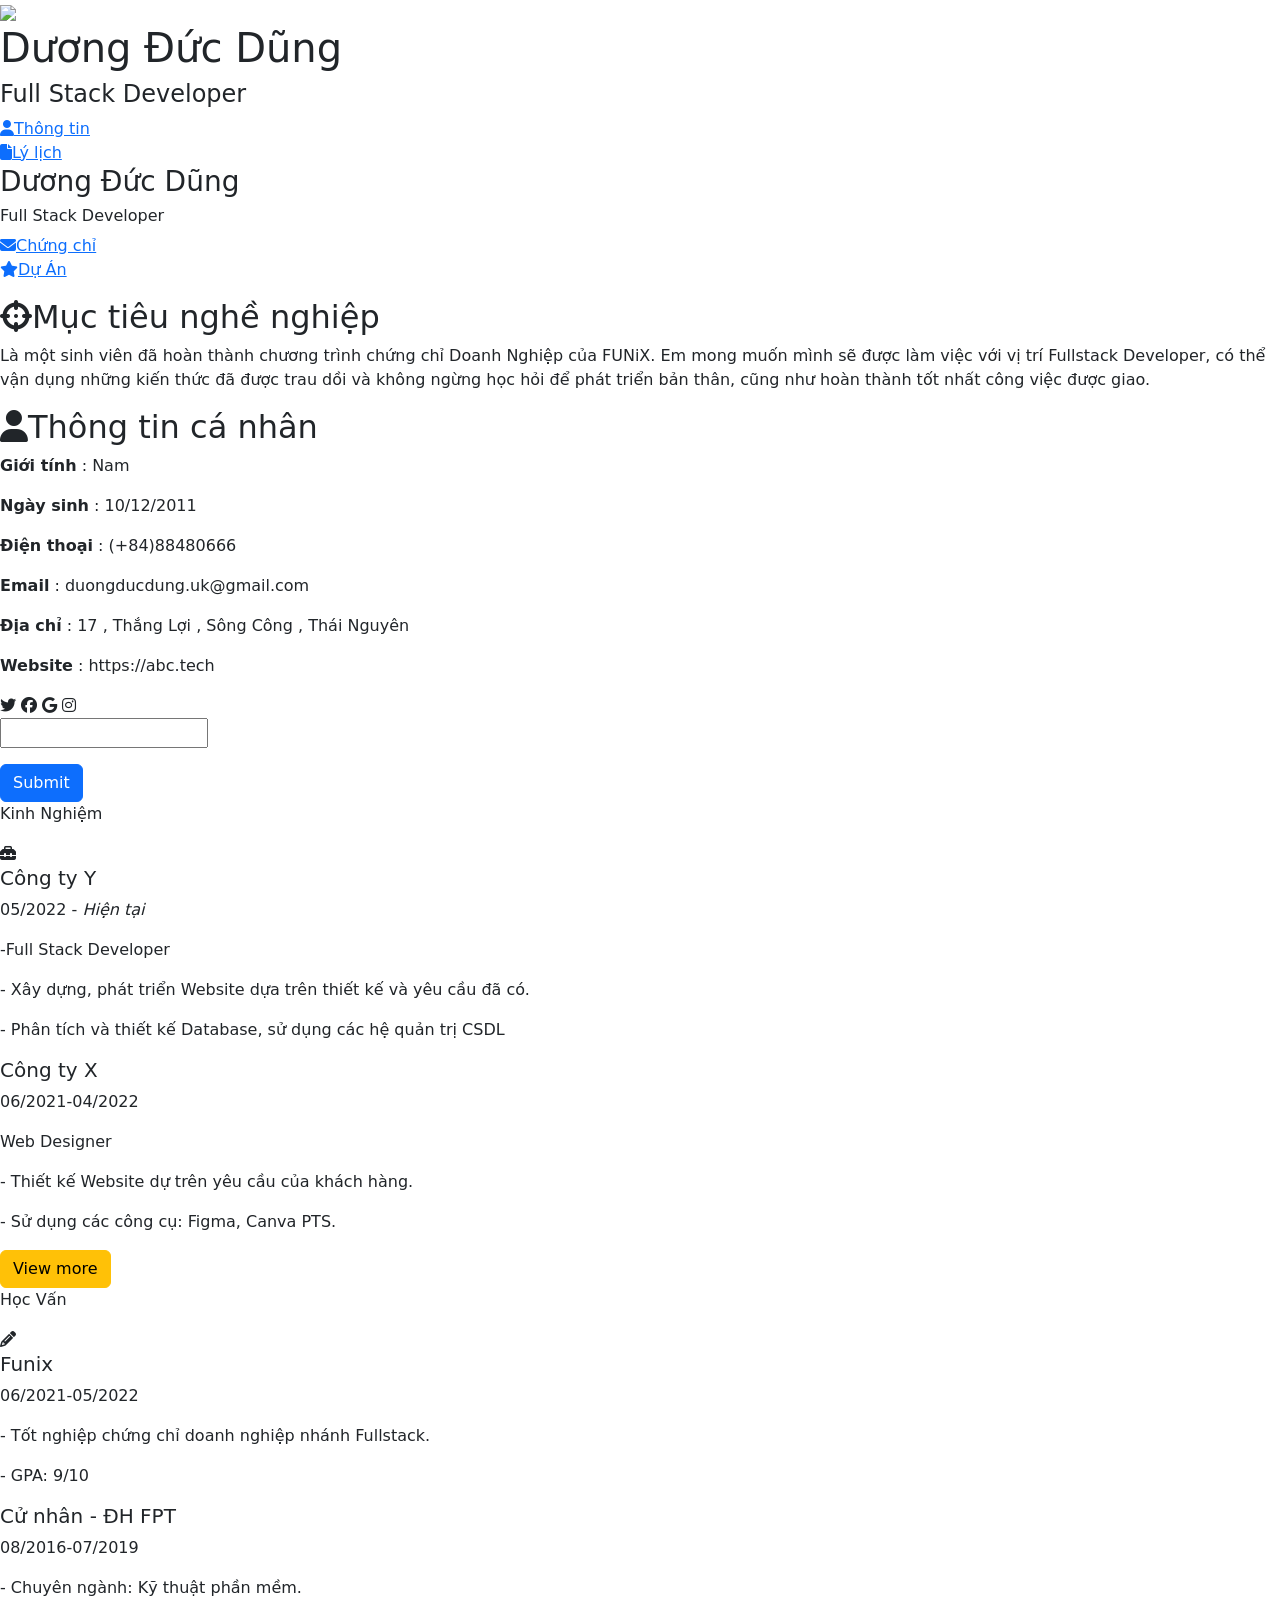
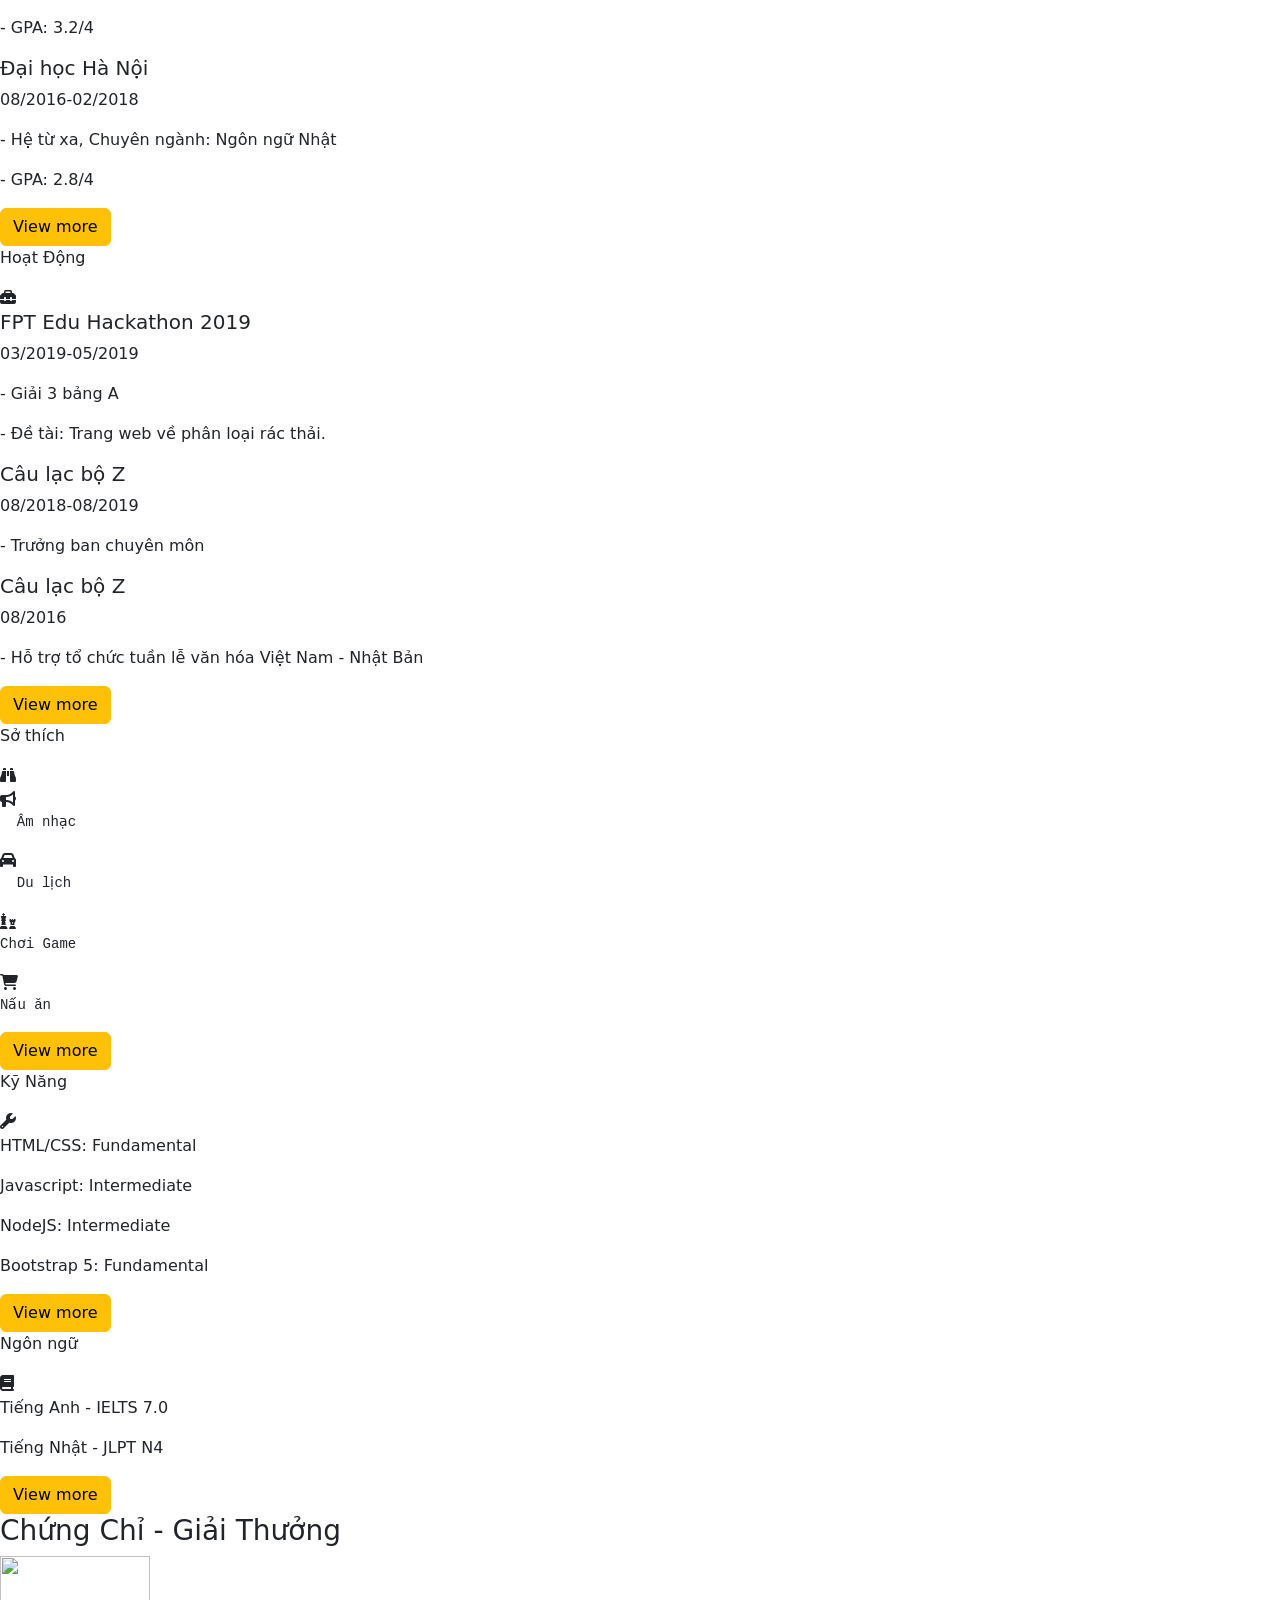
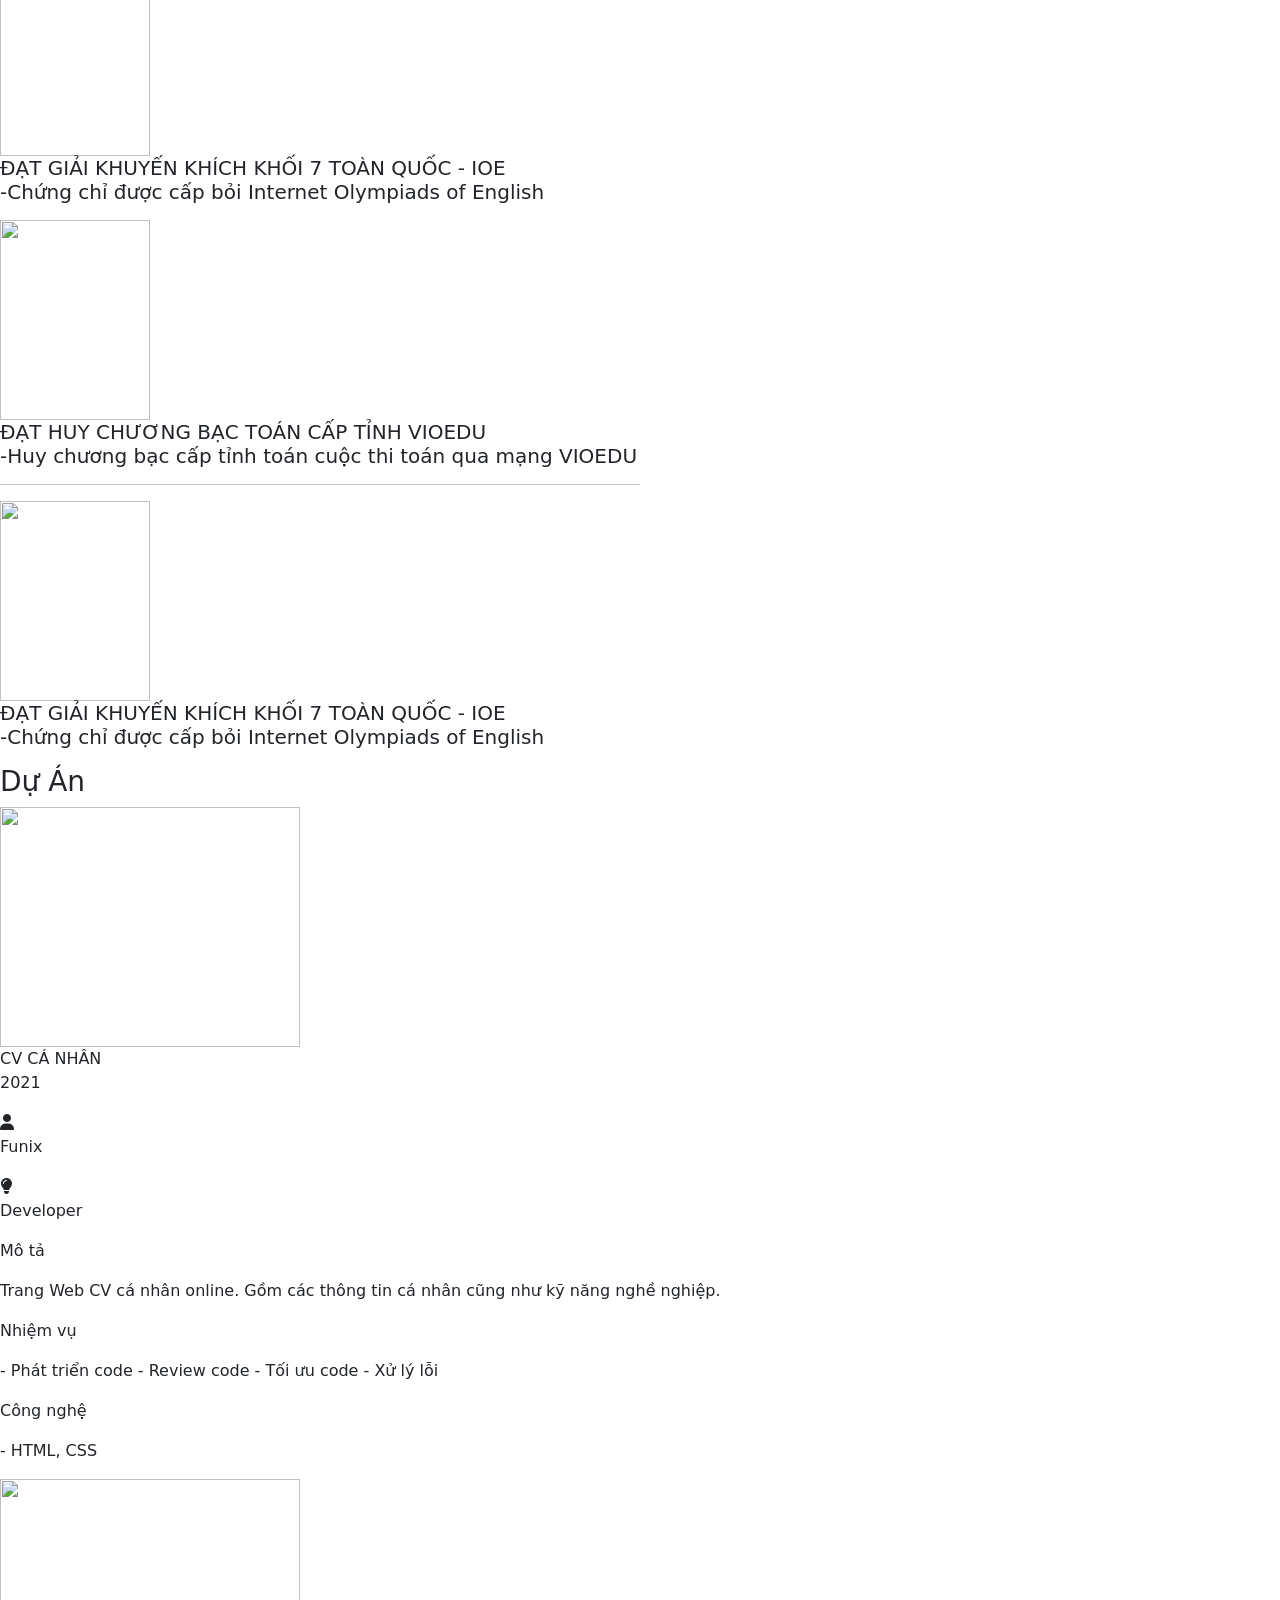
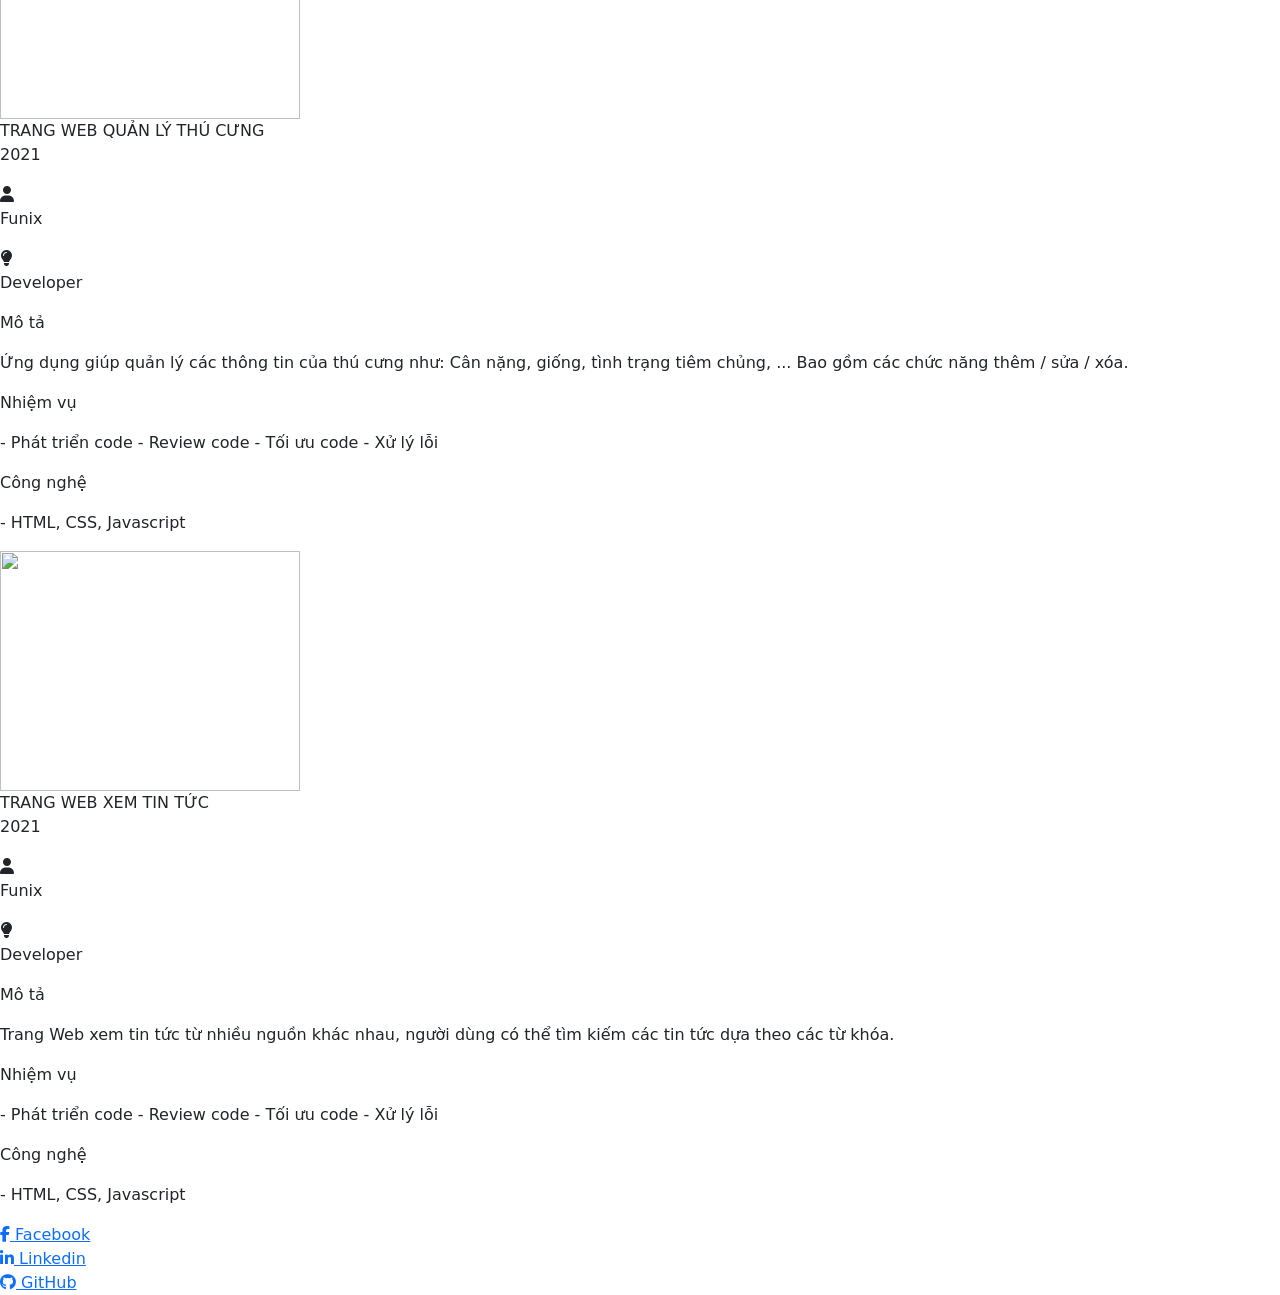
==== commit 5b1bc400: "Add files via upload" ====
--- a/index.html
+++ b/index.html
@@ -4,11 +4,10 @@
     <meta charset="UTF-8" />
     <meta http-equiv="X-UA-Compatible" content="IE=edge" />
     <meta name="viewport" content="width=device-width, initial-scale=1.0" />
-    <link rel="stylesheet" href="style.css" />
-    <link rel="stylesheet" href="font.css" />
-    <link rel="stylesheet" href="mobile.css" />
-    <link rel="stylesheet" href="laptop.css" />
-    <link rel="stylesheet" href="tablet.css" />
+    <link rel="stylesheet" href="css/destop.css" />
+    <link rel="stylesheet" href="css/mobile.css" />
+    <link rel="stylesheet" href="css/tablet.css" />
+
     <link rel="stylesheet" 
 href="https://cdnjs.cloudflare.com/ajax/libs/font-awesome/6.5.2/css/all.min.css">
 <link href="https://cdn.jsdelivr.net/npm/bootstrap@5.0.2/dist/css/bootstrap.min.css" rel="stylesheet" integrity="sha384-EVSTQN3/azprG1Anm3QDgpJLIm9Nao0Yz1ztcQTwFspd3yD65VohhpuuCOmLASjC" crossorigin="anonymous">
@@ -20,7 +19,7 @@
     <header>
 
       <header class="container-img">
-        <img src="banner.jpg" class="img">
+        <img src="imgvalinhtinh/banner.jpg" class="img">
 
           <div class="centered">
             
@@ -97,7 +96,7 @@
 
 
 <div class="Maincontainer">
-  <div class="grid-item-main main1" id="exprerience" onmouseover="handleOnMouseOver(this)" onmouseout="handleOnMouseOut(this)">
+  <div class="grid-item-main main1 parent" id="exprerience" onmouseover="handleOnMouseOver(this)" onmouseout="handleOnMouseOut(this)" >
     <div>
      
     <p class="expre">Kinh Nghiệm</p><i class="fa-solid fa-toolbox toolbox1 pencil"></i>
@@ -116,16 +115,16 @@
     
   </div>
   <div class="control-view">
-    <button type="button" class="btn btn-warning view-more">View more</button>
-    <button type="button" class="btn btn-warning less-more">View less</button>
-  </div>
-
-  </div>
-  
-    
-  <div class="grid-item-main" id="study" onmouseover="handleOnMouseOver(this)" onmouseout="handleOnMouseOut(this)">
+    <button type="button" class="btn btn-warning view-more"  onclick="handleViewMore(this)">View more</button>
+    
+  </div>
+
+  </div>
+  
+    
+  <div class="grid-item-main parent" id="study" onmouseover="handleOnMouseOver(this)" onmouseout="handleOnMouseOut(this)">
     <p class="expre">Học Vấn</p>
-    <i class="fa-solid fa-pencil"></i>
+    <i class="fa-solid fa-pencil pencil"></i>
     <div class="section-content">
       
       <h5>Funix</h5>
@@ -142,16 +141,16 @@
       <p class="contentmain2">- GPA: 2.8/4</p></div>
      
       <div class="control-view">
-        <button type="button" class="btn btn-warning view-more">View more</button>
-        <button type="button" class="btn btn-warning less-more">View less</button>
+        <button type="button" class="btn btn-warning view-more"  onclick="handleViewMore(this)">View more</button>
+      
       </div>
   </div>
  
   
   
-  <div class="grid-item-main" id="act">
+  <div class="grid-item-main parent" id="act" onmouseover="handleOnMouseOver(this)" onmouseout="handleOnMouseOut(this)">
     <p class="expre">Hoạt Động</p>
-    <i class="fa-solid fa-toolbox"></i>
+    <i class="fa-solid fa-toolbox pencil"></i>
     <div class="section-content">
       <h5>FPT Edu Hackathon 2019</h5>
       <p class="pforitalic">03/2019-05/2019</p>
@@ -163,18 +162,23 @@
   
       <h5>Câu lạc bộ Z</h5>
       <p class="pforitalic">08/2016</p>
-      <p class="contentmain">- Hỗ trợ tổ chức tuần lễ văn hóa Việt
-        Nam - Nhật Bản</p>
-    </div>
-
-
-  
-  </div>
-  <div class="grid-item-main-fav" id="favor">
+      <p class="contentmain">- Hỗ trợ tổ chức tuần lễ văn hóa Việt Nam - Nhật Bản</p>
+       
+    </div>
+    <div class="control-view">
+      <button type="button" class="btn btn-warning view-more"  onclick="handleViewMore(this)">View more</button>
+    
+  </div>
+    
+
+
+  
+  </div>
+  <div class="grid-item-main-fav parent" id="favor"  onmouseover="handleOnMouseOver(this)" onmouseout="handleOnMouseOut(this)" >
     <div class="fav">
       
       <p class="expre2">Sở thích</p>
-      <i class="fa-solid fa-binoculars"></i>
+      <i class="fa-solid fa-binoculars pencil"></i>
     </div>
     <div class="section-content">
       <div class="circle">
@@ -194,12 +198,16 @@
         <pre class="contentmainfav">Nấu ăn</pre>
       </div>
     </div>
-    
-  </div>
-  <div class="grid-item-main-job" id="job">
+    <div class="control-view">
+      <button type="button" class="btn btn-warning view-more"  onclick="handleViewMore(this)">View more</button>
+    
+  </div>
+    
+  </div>
+  <div class="grid-item-main-job parent" id="job"  onmouseover="handleOnMouseOver(this)" onmouseout="handleOnMouseOut(this)">
     
     <p class="expre">Kỹ Năng</p>
-    <i class="fa-solid fa-wrench"></i>
+    <i class="fa-solid fa-wrench pencil"></i>
     <div class="section-content">
       <p class="skill">HTML/CSS: Fundamental</p>
       <div class="boder"></div>
@@ -218,15 +226,19 @@
       <div class="boder2"></div>
       <div class="boder2"></div>
     </div>
-    
-
-
-
-    </div>
-    
-  <div class="grid-item-main-job" id="lang">
+    <div class="control-view">
+      <button type="button" class="btn btn-warning view-more"  onclick="handleViewMore(this)">View more</button>
+    
+  </div>
+    
+
+
+
+    </div>
+    
+  <div class="grid-item-main-job parent" id="lang"  onmouseover="handleOnMouseOver(this)" onmouseout="handleOnMouseOut(this)">
     <p class="expre">Ngôn ngữ</p>
-    <i class="fa-solid fa-wrench"></i>
+    <i class="fa-solid fa-book pencil"></i>
     <div class="section-content">
      
       <p class="skill">Tiếng Anh - IELTS 7.0</p>
@@ -239,18 +251,22 @@
       <div class="boder"></div>
       <div class="boder2"></div>
       <div class="boder2"></div>
-    </div>
-  
+      
+    </div>
+    <div class="control-view">
+      <button type="button" class="btn btn-warning view-more"  onclick="handleViewMore(this)">View more</button>
+    
+  </div>
 
   </div> 
-
+  
 </div>
-<div class="parent">
+<div class="parenthy">
   <div class="lastpart">
      <div class="grid-item-cer">
         <h3 class="certify">Chứng Chỉ - Giải Thưởng</h3>
         <div class="spec">
-           <img src="s.jpg" class="s"
+           <img src="imgvalinhtinh/s.jpg" class="s"
               width="150px"
               height="200px"
               >
@@ -262,10 +278,10 @@
            </h5>
         </div>
      </div>
-     <hr width="50%" color=" #d6c08d" class="line">
+   
      <div class="grid-item-cer ">
         <div class="spec2">
-           <img src="image.png" class="s"
+           <img src="imgvalinhtinh/image.png" class="s"
               width="150px"
               height="200px"
               >
@@ -280,7 +296,7 @@
   <div class="lastpart">
      <div class="grid-item-cer">
         <div class="spec3">
-           <img src="2024_2_2_1305289694file01.jpg" class="s3"
+           <img src="imgvalinhtinh/2024_2_2_1305289694file01.jpg" class="s3"
               width="150px"
               height="200px"
               >
@@ -299,7 +315,7 @@
   <h3 class="duan3">Dự Án</h3>
 	<div class="project">
 		<div class="grid-item-pro pader">
-			<img src="project_1.png" 
+			<img src="imgvalinhtinh/project_1.png" 
   width="300px"
   height="240px"
   class="png"
@@ -310,7 +326,10 @@
 					</div>
 					<div class="bd">
 						<div  class="italic2">
-							<p class="user-text1">2021</p>
+              <div class="containor">
+                <p class="user-text1 year">2021</p>
+              </div>
+					
 						</div>
             
               <i class="fa-solid fa-user user needtobesmall"></i>
@@ -336,7 +355,7 @@
 			</div>
 
 				<div class="grid-item-pro item2">
-					<img src="project_2.png"
+					<img src="imgvalinhtinh/project_2.png"
     width="300px"
     height="240px"
     class="png"
@@ -346,7 +365,7 @@
 								<h7 >TRANG WEB QUẢN LÝ THÚ CƯNG</h7>
 							</div>
 							<div class="bd">
-								<div  class="italic2 needtobesmall">
+								<div  class="italic2 needtobesmall year">
 									<p>2021</p>
 								</div>
 								<i class="fa-solid fa-user user needtobesmall"></i>
@@ -370,7 +389,7 @@
 					</div>
 					<div class="project pro1">
 						<div class="grid-item-pro">
-							<img src="project_3.png"
+							<img src="imgvalinhtinh/project_3.png"
       width="300px"
       height="240px"
       class="png"
@@ -380,7 +399,7 @@
 										<h7 class="needtobebig">TRANG WEB XEM TIN TỨC</h7>
 									</div>
 									<div class="bd">
-										<div  class="italic2">
+										<div  class="italic2 year">
 											<p>2021</p>
 										</div>
 										<i class="fa-solid fa-user user needtobesmall"></i>
@@ -405,26 +424,38 @@
 						</div>
 					</div>
 <footer>
-  <div class="social-media-icons">
-    <a href="https://www.facebook.com/" target="_blank" rel="noopener noreferrer">
-      <span class="circle-container">
-        <i class="fab fa-facebook-f space"></i>
-      </span>
-      <span class="icon-name">Facebook</span>
-    </a>
-    <a href="https://www.linkedin.com/" target="_blank" rel="noopener noreferrer">
-      <span class="circle-container">
-        <i class="fab fa-linkedin-in space"></i>
-      </span>
-      <span class="icon-name">Linkedin</span>
-    </a>
-    <a href="https://github.com/" target="_blank" rel="noopener noreferrer">
-      <span class="circle-container">
-        <i class="fab fa-github space"></i>
-      </span>
-      <span class="icon-name">GitHub</span>
-    </a>
-  </div>
+  
+    <div class="social-media-icons ">
+      <div class="social-items">
+        <a href="https://www.facebook.com/" target="_blank" rel="noopener noreferrer">
+          <span class="circle-container">
+            <i class="fab fa-facebook-f space"></i>
+          </span>
+          <span class="icon-name">Facebook</span>
+        </a>
+      </div>
+      <div class="social-items">
+        <a href="https://www.linkedin.com/" target="_blank" rel="noopener noreferrer">
+          <span class="circle-container">
+            <i class="fab fa-linkedin-in space"></i>
+          </span>
+          <span class="icon-name">Linkedin</span>
+        </a>
+      </div>
+     
+     <div class="social-items">
+      <a href="https://github.com/" target="_blank" rel="noopener noreferrer">
+        <span class="circle-container">
+          <i class="fab fa-github space"></i>
+        </span>
+        <span class="icon-name githubs">GitHub</span>
+      </a>
+     </div>
+      
+    
+  </div>
+  
+
   </footer>
   <script src="script.js"></script>
 </body>
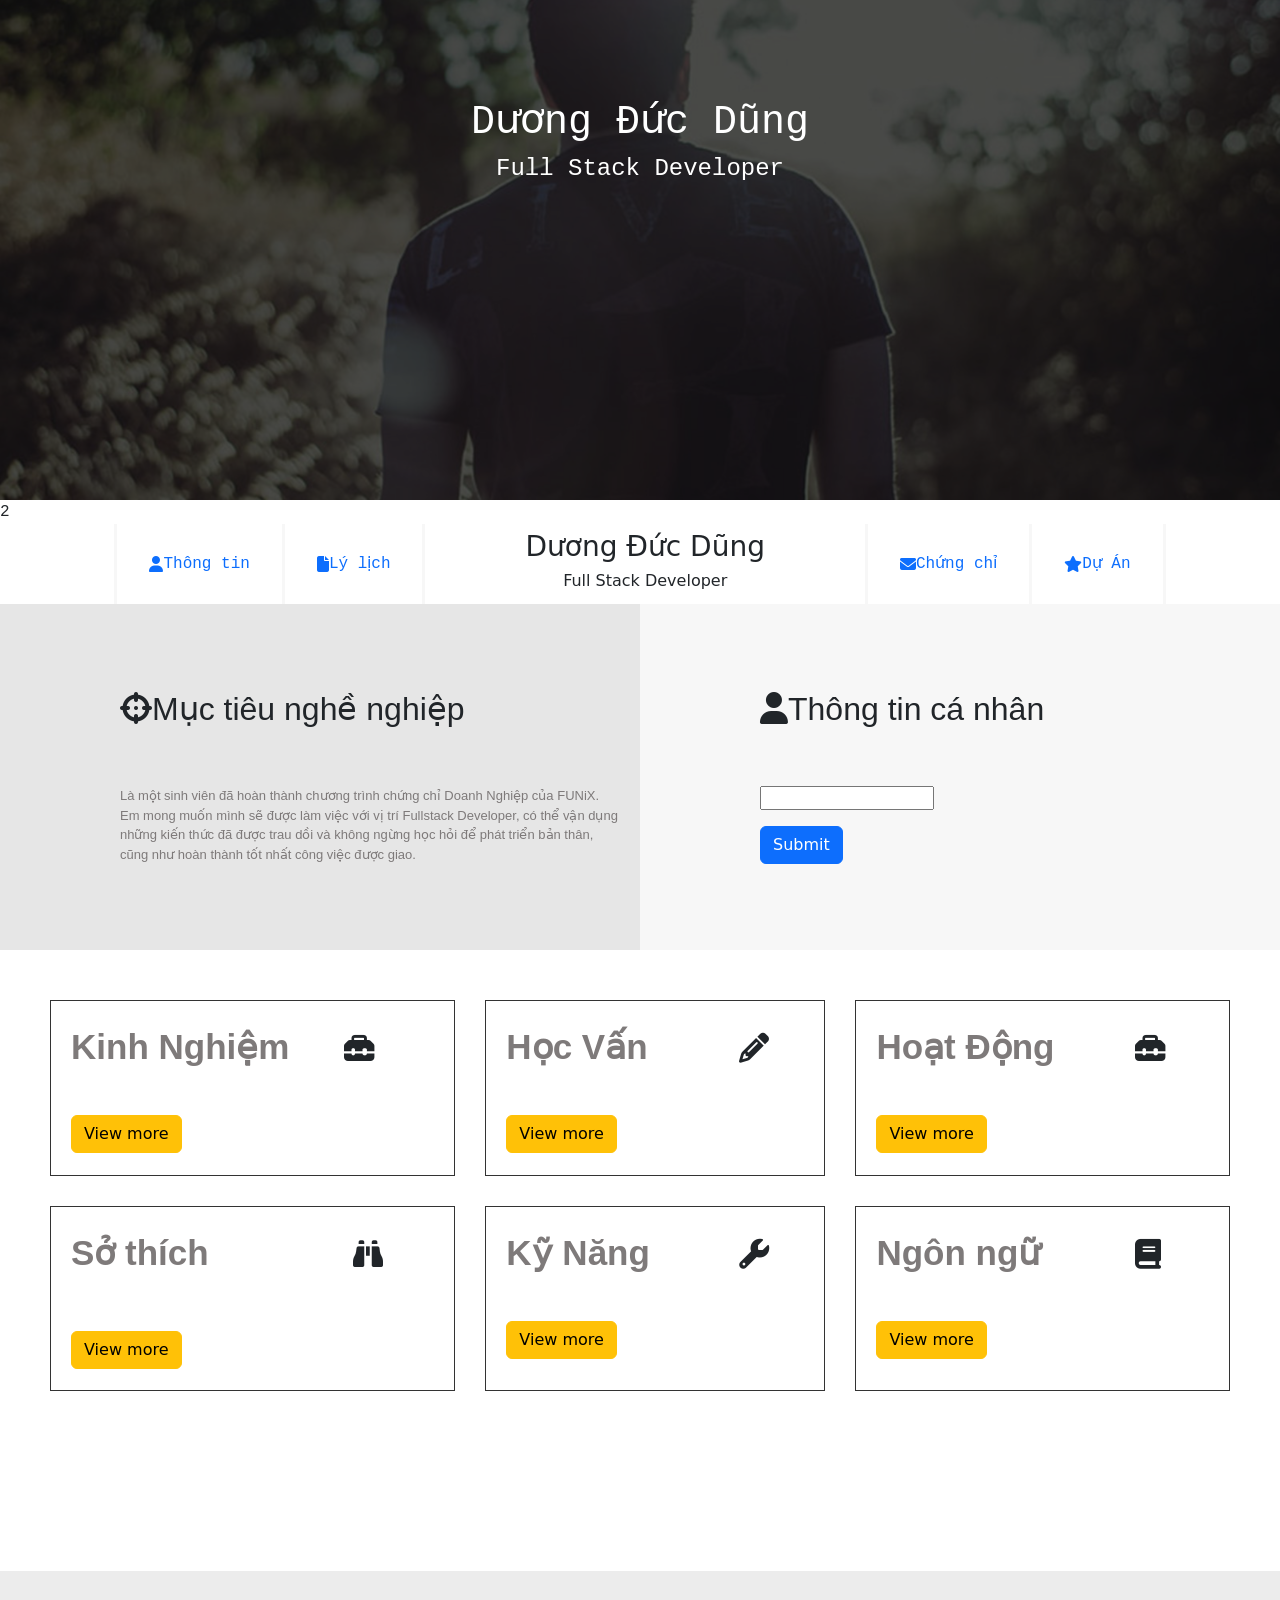
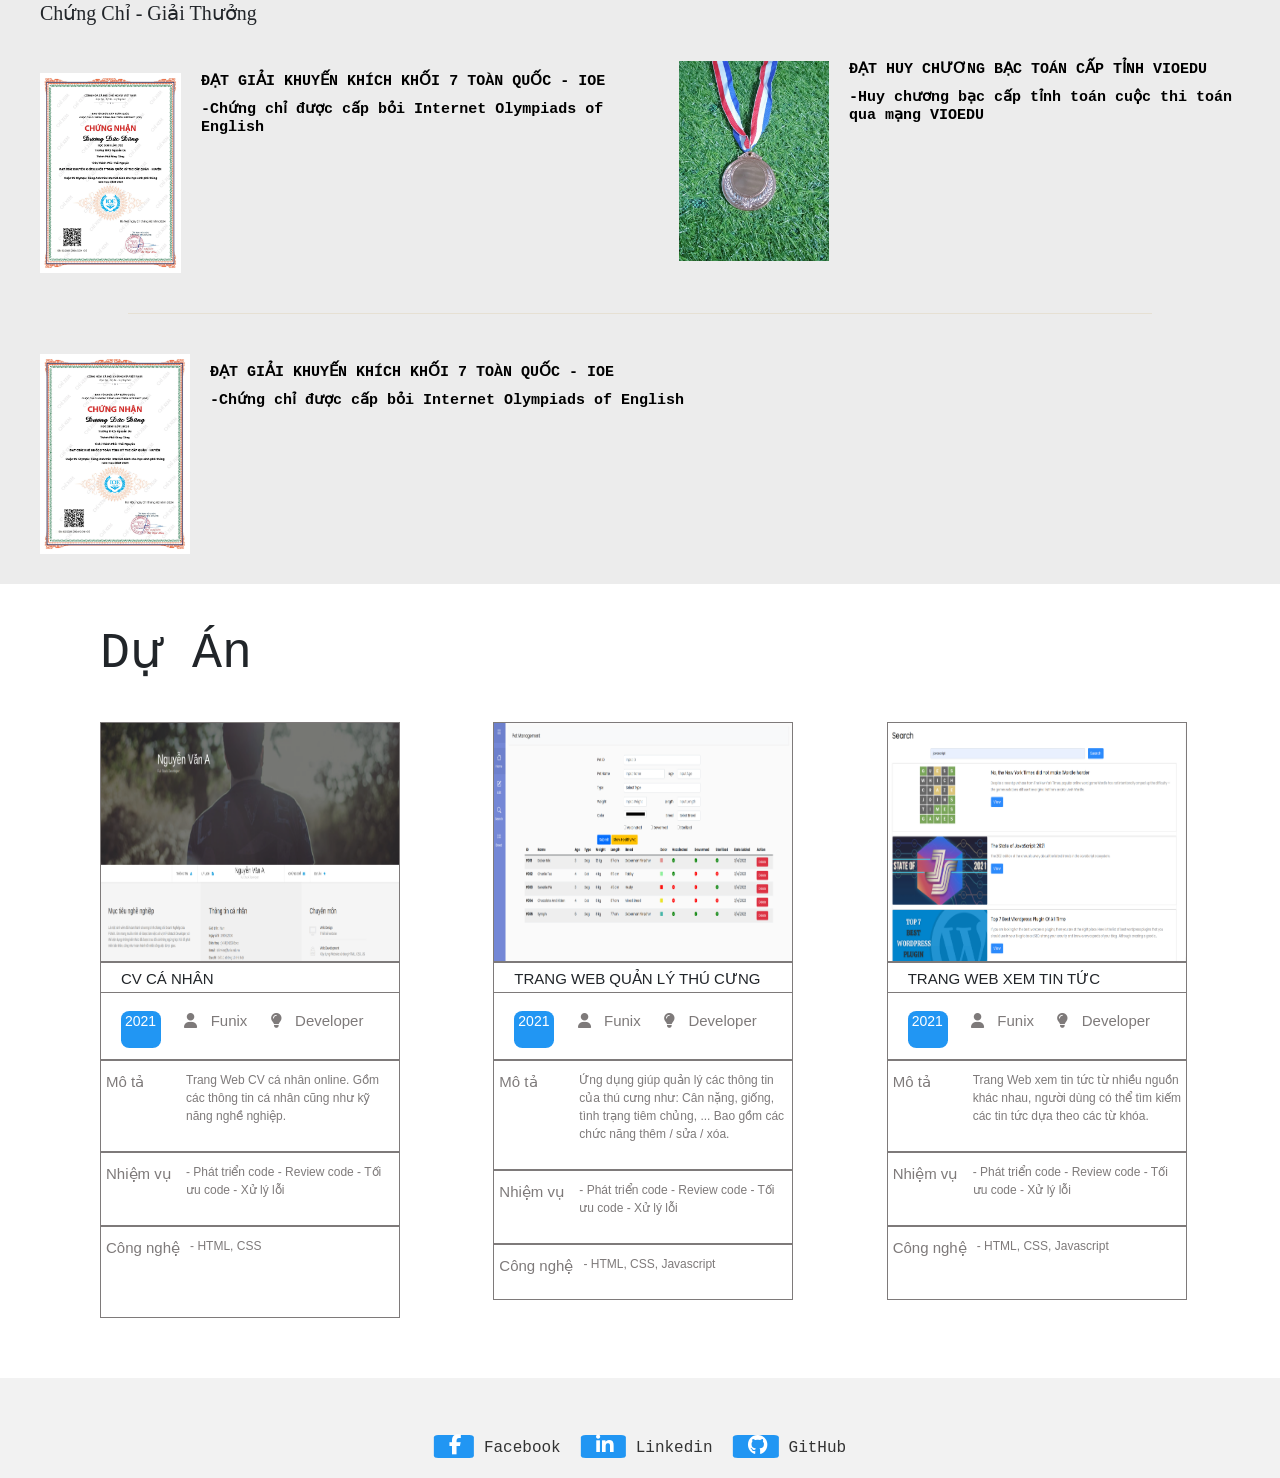
==== commit 5eab6bc5: "Add files via upload" ====
--- a/index.html
+++ b/index.html
@@ -4,29 +4,29 @@
     <meta charset="UTF-8" />
     <meta http-equiv="X-UA-Compatible" content="IE=edge" />
     <meta name="viewport" content="width=device-width, initial-scale=1.0" />
-    <link rel="stylesheet" href="css/destop.css" />
-    <link rel="stylesheet" href="css/mobile.css" />
-    <link rel="stylesheet" href="css/tablet.css" />
+    <link rel="stylesheet" href="destop.css" />
+    <link rel="stylesheet" href="mobile.css" />
+    <link rel="stylesheet" href="tablet.css" />
 
     <link rel="stylesheet" 
 href="https://cdnjs.cloudflare.com/ajax/libs/font-awesome/6.5.2/css/all.min.css">
 <link href="https://cdn.jsdelivr.net/npm/bootstrap@5.0.2/dist/css/bootstrap.min.css" rel="stylesheet" integrity="sha384-EVSTQN3/azprG1Anm3QDgpJLIm9Nao0Yz1ztcQTwFspd3yD65VohhpuuCOmLASjC" crossorigin="anonymous">
     
-    <title>Assignment02</title>
+    <title>Assignment03</title>
   </head>
   <body>
     
     <header>
 
       <header class="container-img">
-        <img src="imgvalinhtinh/banner.jpg" class="img">
+        <img src="banner.jpg" class="img">
 
           <div class="centered">
             
             <h1>Dương Đức Dũng</h1>
             <h4>Full Stack Developer</h4>
           </div>
-        </header>
+        </header>2
       
         
     </header>
@@ -75,10 +75,10 @@
           <p class="sigma2"><b class="black2">Địa chỉ</b> : 17 , Thắng Lợi , Sông Công , Thái Nguyên</p></p>
           <p class="sigma2"><b class="black2">Website</b> : https://abc.tech</p>
           <div class="moveicon">
-          <i class="fa-brands fa-twitter iconfull bird"></i>
-          <i class="fa-brands fa-facebook iconfull"></i>
-          <i class="fa-brands fa-google  iconfull"></i>
-          <i class="fa-brands fa-instagram iconfull"></i>
+            <i class="fa-brands fa-twitter iconfull bird"></i>
+            <i class="fa-brands fa-facebook iconfull"></i>
+            <i class="fa-brands fa-google  iconfull"></i>
+            <i class="fa-brands fa-instagram iconfull"></i>
         </div>
         </div>
         
@@ -266,7 +266,7 @@
      <div class="grid-item-cer">
         <h3 class="certify">Chứng Chỉ - Giải Thưởng</h3>
         <div class="spec">
-           <img src="imgvalinhtinh/s.jpg" class="s"
+           <img src="s.jpg" class="s"
               width="150px"
               height="200px"
               >
@@ -281,7 +281,7 @@
    
      <div class="grid-item-cer ">
         <div class="spec2">
-           <img src="imgvalinhtinh/image.png" class="s"
+           <img src="image.png" class="s"
               width="150px"
               height="200px"
               >
@@ -296,7 +296,7 @@
   <div class="lastpart">
      <div class="grid-item-cer">
         <div class="spec3">
-           <img src="imgvalinhtinh/2024_2_2_1305289694file01.jpg" class="s3"
+           <img src="2024_2_2_1305289694file01.jpg" class="s3"
               width="150px"
               height="200px"
               >
@@ -315,7 +315,7 @@
   <h3 class="duan3">Dự Án</h3>
 	<div class="project">
 		<div class="grid-item-pro pader">
-			<img src="imgvalinhtinh/project_1.png" 
+			<img src="project_1.png" 
   width="300px"
   height="240px"
   class="png"
@@ -355,7 +355,7 @@
 			</div>
 
 				<div class="grid-item-pro item2">
-					<img src="imgvalinhtinh/project_2.png"
+					<img src="project_2.png"
     width="300px"
     height="240px"
     class="png"
@@ -389,7 +389,7 @@
 					</div>
 					<div class="project pro1">
 						<div class="grid-item-pro">
-							<img src="imgvalinhtinh/project_3.png"
+							<img src="project_3.png"
       width="300px"
       height="240px"
       class="png"
--- a/destop.css
+++ b/destop.css
@@ -0,0 +1,692 @@
+#info{
+  background-color: #f7f7f7;
+}
+h1{
+  font-size: 50px;
+}
+
+/* phần 1 */
+.container-img {
+    position: relative;
+    text-align: center;
+    color: white;
+    /* background-color: grey; */
+   
+    
+  }
+ 
+
+  
+.img{
+ 
+    filter: brightness(30%);
+    width: 100%; 
+    height: 500px; 
+    object-fit: cover;
+    object-position: 100% 10%; 
+   
+        
+}
+header{
+    font-family:'Courier New', Courier, monospace;
+    width: 100%;
+}
+  /* .bottom-left {
+    position: absolute;
+    bottom: 8px;
+    left: 16px;
+  }
+  
+  .top-left {
+    position: absolute;
+    top: 8px;
+    left: 16px;
+  }
+  
+  .top-right {
+    position: absolute;
+    top: 8px;
+    right: 16px;
+  }
+  
+  .bottom-right {
+    position: absolute;
+    bottom: 8px;
+    right: 16px;
+  }
+   */
+  .centered {
+    position: absolute;
+    top: 29%;
+    left: 50%;
+    transform: translate(-50%, -50%);
+  }
+
+  /* Phần 2 */
+nav{
+  width: 100%;
+  display: flex;
+  justify-content: center;
+  align-items: center;
+ 
+}
+
+.box-container {
+  display: flex;
+  justify-content: center;
+ 
+}
+
+.box::before {
+  content: "Dương Đức Dũng"
+  
+}
+.box{
+  font-family: 'Courier New', Courier, monospace;
+  
+  
+}
+
+.wrapper {
+  display: flex;
+  flex-direction: column;
+  text-align: center;
+}
+a{
+  text-decoration: none;
+  font-family: 'Courier New', Courier, monospace;
+
+}
+* {
+  padding: 0;
+  margin: 0;
+  box-sizing: border-box;
+}
+
+body {
+  height: 2000px;
+
+}
+
+.container {
+  position: relative;
+  text-align: center;
+  color: white;
+
+}
+
+.img {
+  filter: brightness(30%);
+
+}
+
+nav .box-container {
+  height:80px;
+
+  display: flex;
+  justify-content: center;
+
+}
+
+
+.wrapper {
+  padding: 0 ;
+}
+
+.wrapper a {
+  height: 100%;
+ 
+  display: flex;
+  align-items: center;
+  justify-content: center;
+  text-decoration: none;
+  padding: 0 2rem;
+}
+
+.center {
+  text-align: center;
+  display: flex;
+  flex-direction: column;
+  align-items: center;
+  justify-content: center;
+  padding-right: 100px ;
+  padding-left: 100px;
+}
+
+h6 {
+  color: gray;
+}
+.thongtin{
+  
+  border-left:3.5px solid #f7f7f7;
+}
+.duan{
+  border-right: 3.5px solid #f7f7f7;
+  border-left:3.5px solid #f7f7f7;
+}
+.lilich{
+  border-right: 3.5px solid #f7f7f7;
+  border-left:3.5px solid #f7f7f7;
+}
+.chungchi{
+  
+  border-left:3.5px solid #f7f7f7;
+}
+a:hover{
+  background-color:#2196F3;
+}
+
+/* Phần 3 */
+.grid-container {
+  display: grid;
+  grid-template-columns: 50% 50%;
+  background-color: gray;
+
+  
+}
+.grid-item {
+  background-color: rgba(255, 255, 255, 0.8);
+
+  padding: 20px;
+  font-size: 30px;
+
+  font-size: small;
+}
+.grid-item2 {
+  background-color: #f7f7f7;
+
+  padding: 20px;
+  font-size: 30px;
+
+  font-size: small;
+}
+
+h2{
+  font-weight: bold;
+  padding-left: 100px;
+  padding-top: 50px;
+  padding-bottom: 50px;
+  font-family: 'Gill Sans', 'Gill Sans MT', Calibri, 'Trebuchet MS', sans-serif;
+}
+.sigma{
+
+  padding-left: 100px;
+  font-family:'Lucida Sans', 'Lucida Sans Regular', 'Lucida Grande', 'Lucida Sans Unicode', Geneva, Verdana, sans-serif ;
+  padding-bottom: 50px;
+  color: #7e7a7a;
+}
+.sigma2{
+  color: #7e7a7a;
+  padding-left: 100px;
+  font-family:'Lucida Sans', 'Lucida Sans Regular', 'Lucida Grande', 'Lucida Sans Unicode', Geneva, Verdana, sans-serif ;
+
+}
+.needtext2{
+  padding-left: 100px;
+  font-family:'Lucida Sans', 'Lucida Sans Regular', 'Lucida Grande', 'Lucida Sans Unicode', Geneva, Verdana, sans-serif ;
+}
+.iconfull{
+  padding-top: 50px;
+  padding-left: 100px;
+  gap: 30px;
+  color: #2196F3;
+}
+.black2{
+  color:black;
+}
+/* Phần 4 */
+
+.Maincontainer p{
+  color: #7e7a7a;
+  font-family:'Gill Sans', 'Gill Sans MT', Calibri, 'Trebuchet MS', sans-serif;
+}
+
+.Maincontainer{
+  display: grid;
+  grid-template-columns: auto auto auto;
+  grid-template-rows: auto auto auto;
+
+  gap: 30px;
+  /* height: 50%; */
+
+  padding: 50px 50px 50px 50px;
+}
+.grid-item-main{
+  background-color: rgba(255, 255, 255, 0.8);
+  border: 1px solid rgba(0, 0, 0, 0.8);
+  padding: 20px;
+  font-size: 30px;
+  
+
+}
+h5{
+  color: #7e7a7a;
+  font-family:'Gill Sans', 'Gill Sans MT', Calibri, 'Trebuchet MS', sans-serif;
+  font-weight: bold;
+  padding-bottom: 10px;
+  font-size: 30px;
+
+}
+
+.expre{
+  color: #7e7a7a;
+  font-family:'Gill Sans', 'Gill Sans MT', Calibri, 'Trebuchet MS', sans-serif;
+  font-weight: bold;
+  padding-bottom: 20px;
+  font-size:35px;
+  display: inline-block;
+  width: 75%;
+
+}
+
+.italic{
+  background-color: #2196F3;
+  font-size:20px;
+  border-radius: 10% ;
+  font-size: 14px;
+  color: white;
+}
+.pforitalic{
+  color: #7e7a7a;
+  font-style: italic;
+  font-family:'Gill Sans', 'Gill Sans MT', Calibri, 'Trebuchet MS', sans-serif;
+  font-size: 14px;
+  padding-bottom:15px ;
+
+}
+
+
+.contentmain{
+  font-family:'Gill Sans', 'Gill Sans MT', Calibri, 'Trebuchet MS', sans-serif;
+  font-size: 15px;
+  color: #7e7a7a;
+}
+.contentmain2{
+  font-family:'Gill Sans', 'Gill Sans MT', Calibri, 'Trebuchet MS', sans-serif;
+  font-size: 15px;
+  color: #7e7a7a;
+  padding-bottom: 30px;
+}
+.date{
+  font-size: 14px;
+  font-style: italic;
+}
+.web{
+  font-size: 20px;
+}
+/* Sở thích */
+
+.expre2{
+  color: #7e7a7a;
+  font-family:'Gill Sans', 'Gill Sans MT', Calibri, 'Trebuchet MS', sans-serif;
+  font-weight: bold;
+
+  font-size:35px;
+  display: inline-block;
+  width: 75%;
+
+}
+.horn{
+  
+    background-color: white;
+    border-radius: 50%;
+    border: 2px solid #28ff48bf;
+    padding: 10px;
+  
+   
+}
+.circle{
+  display: inline-block;
+  
+}
+.pad{
+  padding-left: 30px;
+}
+.pad2{
+  padding-left: 30px;
+}
+.contentmainfav{
+  padding-top: 5px;
+  font-size: 10px;
+  height: 100%;
+}
+.grid-item-main-fav{
+  background-color: rgba(255, 255, 255, 0.8);
+  border: 1px solid rgba(0, 0, 0, 0.8);
+  padding: 20px;
+  font-size: 30px;
+
+
+}
+.fav{
+  padding-bottom: 30px;
+}
+.grid-item-main-job{
+  background-color: rgba(255, 255, 255, 0.8);
+  border: 1px solid rgba(0, 0, 0, 0.8);
+  padding: 20px;
+  font-size: 30px;
+
+
+
+
+}
+.exprement {
+  font-color: black;
+  font-family:'Gill Sans', 'Gill Sans MT', Calibri, 'Trebuchet MS', sans-serif;
+  font-weight: bold;
+  padding-bottom: 20px;
+  font-size:35px;
+  display: inline-block;
+  width: 75%;
+
+}
+.skill{
+ font-size: medium;
+
+}
+.boder{
+  background: #199cdb;
+  display: inline-block;
+  height: 2px;
+  margin-right: 10px;
+  width: 45px;
+
+
+}
+.boder2{
+  background: gray;
+  display: inline-block;
+  height: 2px;
+  margin-right: 10px;
+  width: 45px;
+
+}
+
+
+.parenthy {
+  background-color: rgb(236, 236, 236);
+  margin-top:100px ;
+}
+
+.lastpart {
+  display: grid;
+  grid-template-columns: auto auto;
+  grid-template-rows: auto ;
+  padding: 10px;
+  margin: 10px 10px 10px 10px;
+}
+.grid-item-cer {
+  /* background-color: rgba(255, 255, 255, 0.886);
+  border: 1px solid rgba(0, 0, 0, 0.8); */
+  padding: 20px;
+  font-size: 30px;
+
+}
+
+.certify{
+  font-family: Cambria, Cochin, Georgia, Times, 'Times New Roman', serif;
+  font-weight: lighter;
+  font-size: 20px;
+  
+  
+  padding-bottom: 40px;
+}
+.spec{
+
+  display: flex;
+  /* align-items: center;
+  justify-content: center; */
+}
+.s{
+
+      object-fit: cover;
+      object-position: center;
+      border: 0;
+}
+.giaikk{
+  font-weight: bold;
+  color: black;
+  font-size: 15px;
+  font-family:'Courier New', Courier, monospace;
+  float: right;
+  padding-left: 20px;
+  
+}
+.provekk{
+  font-weight: bold;
+  color: black;
+  font-size: 15px;
+  font-family:'Courier New', Courier, monospace;
+
+  padding-top:10px;
+
+  
+}
+.blank{
+  margin-right: 20px;
+}
+.spec2{
+
+  display: flex;
+  /* align-items: center;
+  justify-content: center; */
+  margin-top: 60px;
+}
+
+
+
+.spec3{
+
+  display: flex;
+  /* align-items: center;
+  justify-content: center; */
+}
+.blank2{
+  margin-top: 10px;
+}
+
+.line{
+  width: 80%;
+  margin: 0 auto;
+  color: #d6c08d;
+  
+  
+}
+
+/* last true part */
+.project {
+  display: grid;
+  grid-template-columns: auto auto auto;
+  font-family: 'Lucida Sans', 'Lucida Sans Regular', 'Lucida Grande', 'Lucida Sans Unicode', Geneva, Verdana, sans-serif;
+
+}
+.grid-item-pro {
+  background-color: rgba(255, 255, 255, 0.8);
+  font-size: 30px;
+}
+
+.cvcanhan{
+  font-size: 15px;
+  height: 30px;
+  font-family: 'Lucida Sans', 'Lucida Sans Regular', 'Lucida Grande', 'Lucida Sans Unicode', Geneva, Verdana, sans-serif;
+  padding-left: 20px;
+  padding-top: 5px;
+ display: block;
+ width: 300px;
+ border: #7e7a7a solid 1px;
+ border-bottom: none;
+ 
+}
+*{
+  padding-bottom: 0px;
+  max-width: 100%;
+  
+}
+.italic2{
+  background-color: #2196F3;
+  font-size:20px;
+  border-radius: 21%;
+  width: 40px;
+  padding-left: 4px;
+  font-size: 14px;
+  color: white;
+  display: inline-block;
+   margin: 0 auto;
+  
+  padding-bottom: 0px;
+  
+  
+}
+
+.funix{
+  display: inline-block;
+  padding-left: 5px;
+  font-size: 15px;
+  color: #7e7a7a;
+}
+.user{
+  font-size: 15px;
+  color: #7e7a7a;
+  padding-left: 15px;
+}
+.bd{
+  border: #7e7a7a solid 1px;
+  width: 300px;
+  padding-left: 20px;
+  padding-bottom: 10px;
+}
+.describe{
+  
+    float: left;
+    padding-right: 10px;
+    font-size: 15px;
+    color: #7e7a7a;
+    padding-top: 10px;
+  
+}
+
+.bd2{
+  border: #7e7a7a solid 1px;
+  width: 300px;
+  padding-left: 5px;
+  padding-bottom: 10px;
+  ;
+}
+
+.funix3{
+
+    padding-left: 80px;
+    padding-top: 10px;
+    font-size: 12px;
+    color: #7e7a7a;
+
+
+}
+.pader{
+  padding-left: 100px ;
+
+}
+.png{
+  border: #7e7a7a solid 1px;
+}
+.bd3{
+  border: #7e7a7a solid 1px;
+  width: 300px;
+  padding-left: 5px;
+  padding-bottom:46.5px;
+}
+.bd4{
+  border: #7e7a7a solid 1px;
+  width: 300px;
+  padding-left: 5px;
+  padding-bottom:28.4px;
+}
+.duan3{
+  padding-left: 100px;
+  padding-top: 30px;
+  font-size: 50px;
+  font-family: 'Courier New', Courier, monospace;
+  padding-bottom: 30px;
+}
+
+footer {
+  background-color: #f2f2f2;
+  padding: 50px;
+  text-align: center;
+  margin-top: 60px;
+}
+.space {
+  padding-left: 15px;
+}
+.social-media-icons a {
+  text-decoration: none;
+  color: #333;
+  font-size: 24px;
+  display: inline-block;
+  
+
+  margin: 0 10px;
+}
+.social-media-icons{
+  display: flex;
+  flex-direction: row;
+  text-align: center; /* Căn chỉnh ngang */
+  position: absolute; /* Đặt vị trí tuyệt đối */
+  left: 50%; /* Đặt vị trí trái 50% so với màn hình */
+  transform: translateX(-50%)
+
+  
+}
+.circle-container {
+
+  height: 100px;
+  
+  background-color: #2196F3;
+  font-size:20px;
+  border-radius:11%;
+}
+.circle-container i {
+  color: white;
+  font-size: 20px;
+}
+.icon-name {
+  margin-left: 10px;
+  font-size: 16px;
+}
+
+/* Ẩn thông tin */
+#info .section-content{
+  display: none;
+  
+}
+/* body{
+  background-color: red;
+} */
+#error-email{
+  color: red;
+}
+.submit-email{
+  margin-left: 100px;
+}
+#exprerience .section-content,
+#job .section-content,
+#lang .section-content,
+#act .section-content,
+#favor .section-content,
+#study .section-content{
+  display: none;
+  
+}
+
+/* Ẩn view more , view lesss */
+.view-more
+{
+  display: none;
+}
+
+.less-more
+{
+  display: none;
+}
+
--- a/mobile.css
+++ b/mobile.css
@@ -0,0 +1,93 @@
+@media only screen and (max-width: 500px)  {
+  .img{
+    display: none;
+        
+  }
+  .thongtin{
+  
+    border-left:none;
+    font-size: small;
+  }
+  .duan{
+    border-right: none;
+    border-left:none;
+    font-size: small;
+  }
+  .lilich{
+    border-right: none;
+    border-left:none;
+    font-size: small;
+  }
+  .chungchi{
+    border-left:none;
+    font-size: small;
+  }
+  .needtohide{
+    display: none;
+  }
+
+  
+  .centered{
+    display: none;
+  }
+  title{
+    display: none;
+  }
+  /* trying to turn it rows */
+
+  .grid-container{
+    display: grid;
+   
+    grid-template-columns: 500px;
+
+  }
+  .Maincontainer{
+    display: grid;
+    grid-template-columns: auto;
+    grid-template-rows: auto auto auto auto ;
+  
+    gap: 30px;
+    /* height: 50%; */
+  
+  }
+  .box-container{
+    display: flex;
+    flex-direction: column;
+    align-items: start;
+  }
+  .iconfull{
+    font-size: 10px;
+    padding-left: 40px;
+  }
+  .grid-item2{
+    padding: 0px 0px;
+  }
+  .lastpart{
+    display: grid;
+    grid-template-columns: auto;
+    grid-template-rows: auto auto;
+
+  }
+  .project{
+    display: grid;
+    grid-template-columns: auto;
+    grid-template-rows: auto auto auto;
+  }
+  .item2{
+    margin-left:100px ;
+    margin-top: 30px;
+  }
+  .pro1{
+    margin-left:100px ;
+    margin-top: 30px;
+  }
+  .social-media-icons{
+    white-space: nowrap; /* Thêm này để ngăn text bị xuống dòng */
+  }
+  body {
+    overflow-x: hidden;
+  }
+  .moveicon{
+    margin-left: 60px;
+  }
+}
--- a/tablet.css
+++ b/tablet.css
@@ -0,0 +1,206 @@
+@media only screen and (max-width: 768px) and (min-width: 501px) {
+    body{
+        width: 768px;
+      
+        overflow-x: hidden; /* Hide horizontal scrollbar */
+        
+    }
+    
+    .img{
+        display: none;
+            
+    }
+    .needtohide{
+        display:  none;
+    }
+    h6{
+      display: none;
+    }
+    .center {
+        text-align: center;
+        display: flex;
+        flex-direction: column;
+        align-items: center;
+        justify-content: center;
+        padding-right: 50px ;
+        padding-left: 50px;
+      }
+      h4{
+        visibility:hidden
+      }
+      
+      .pader{
+        padding-left: 0px ;
+      
+      }
+
+      .png{
+        width:220px;
+        height: 150px;
+      }
+      .grid-item {
+        background-color: rgba(255, 255, 255, 0.8);
+      
+        padding: 20px;
+        font-size: 20px;
+      
+        font-size: small;
+      }
+      .grid-item2 {
+        /* background-color: red; */
+      
+        padding: 20px;
+        font-size: 20px;
+      
+        font-size: small;
+      }
+      
+      h2{
+        font-weight: bold;
+        padding-left: 100px;
+        padding-top: 50px;
+        padding-bottom: 50px;
+        font-family: 'Gill Sans', 'Gill Sans MT', Calibri, 'Trebuchet MS', sans-serif;
+      }
+      .sigma{
+      
+        padding-left: 100px;
+        font-family:'Lucida Sans', 'Lucida Sans Regular', 'Lucida Grande', 'Lucida Sans Unicode', Geneva, Verdana, sans-serif ;
+        padding-bottom: 50px;
+        color: #7e7a7a;
+      }
+      .sigma2{
+        color: #7e7a7a;
+        padding-left: 100px;
+        font-family:'Lucida Sans', 'Lucida Sans Regular', 'Lucida Grande', 'Lucida Sans Unicode', Geneva, Verdana, sans-serif ;
+      
+      }
+      .needtext2{
+        padding-left: 100px;
+        font-family:'Lucida Sans', 'Lucida Sans Regular', 'Lucida Grande', 'Lucida Sans Unicode', Geneva, Verdana, sans-serif ;
+      }
+      .iconfull{
+        padding-top: 40px;
+        padding-left:30px;
+        gap: 30px;
+        color: #2196F3;
+      }
+    
+     
+    .user-text{
+        font-size: 11px;
+    }
+  
+    .describe{
+  
+     
+      font-size: 15px;
+      color: #7e7a7a;
+      padding-top: 10px;
+    
+  }
+    
+    .cvcanhan{
+      width:220px;
+  
+      padding: 0px;
+    
+    }
+ 
+    *{
+      font-size: 11px;
+      padding: 0px;
+      font-size: 10px;
+      
+      
+    }
+    .smalltetx{
+      font-size: 15px;
+    }
+    .Maincontainer{
+      display: grid;
+      grid-template-columns: auto auto;
+      grid-template-rows: ;
+    
+      gap: 30px;
+      /* height: 50%; */
+    
+    }
+    h2{
+      padding: 0px;
+    }
+    .needtext2{
+      padding: 0px;
+    }
+    .sigma2{
+      padding: 0px;
+    }
+    .sigma{
+      padding: 0px;
+    }
+   
+ 
+    .bd2{
+      width: 220px;
+      font-size: 10px;
+      padding: 0px;
+      
+    }
+    .bd3{
+      width:220px;
+      font-size: 10px;
+      padding: 0px;
+      padding-bottom: 85px ;
+    }
+    .bd{
+      width:220px;
+      font-size: 10px;
+      padding: 0px;
+      
+    }
+    .bd4{
+      width:220px;
+      font-size: 10px;
+      padding: 0px;
+      padding-bottom: 19px ;
+    }
+    .needtobesmall{
+      font-size:10px;
+    }
+    .italic2{
+      background-color: #2196F3;
+      font-size:20px;
+      border-radius: 30% ;
+      width: 40px;
+      padding-left: 4px;
+      font-size: 14px;
+      color: white;
+      display: inline-block;
+      text-align: center;
+      padding-bottom: 0px;
+      
+  }
+  	
+  .duan3{
+    font-size: 40px;
+    font-family: 'Times New Roman', Times, serif;
+  }
+  .grid-item-pro{
+    padding-left: 10px;
+  }
+  .lastpart{
+    display: grid;
+    grid-template-columns: auto;
+    grid-template-rows: auto auto auto;
+  }
+  .pencil{
+    font-size: 30px;
+  }
+  .social-media-icons{
+    white-space: nowrap; /* Thêm này để ngăn text bị xuống dòng */
+  }
+  body {
+    overflow-x: hidden;
+  }
+
+}
